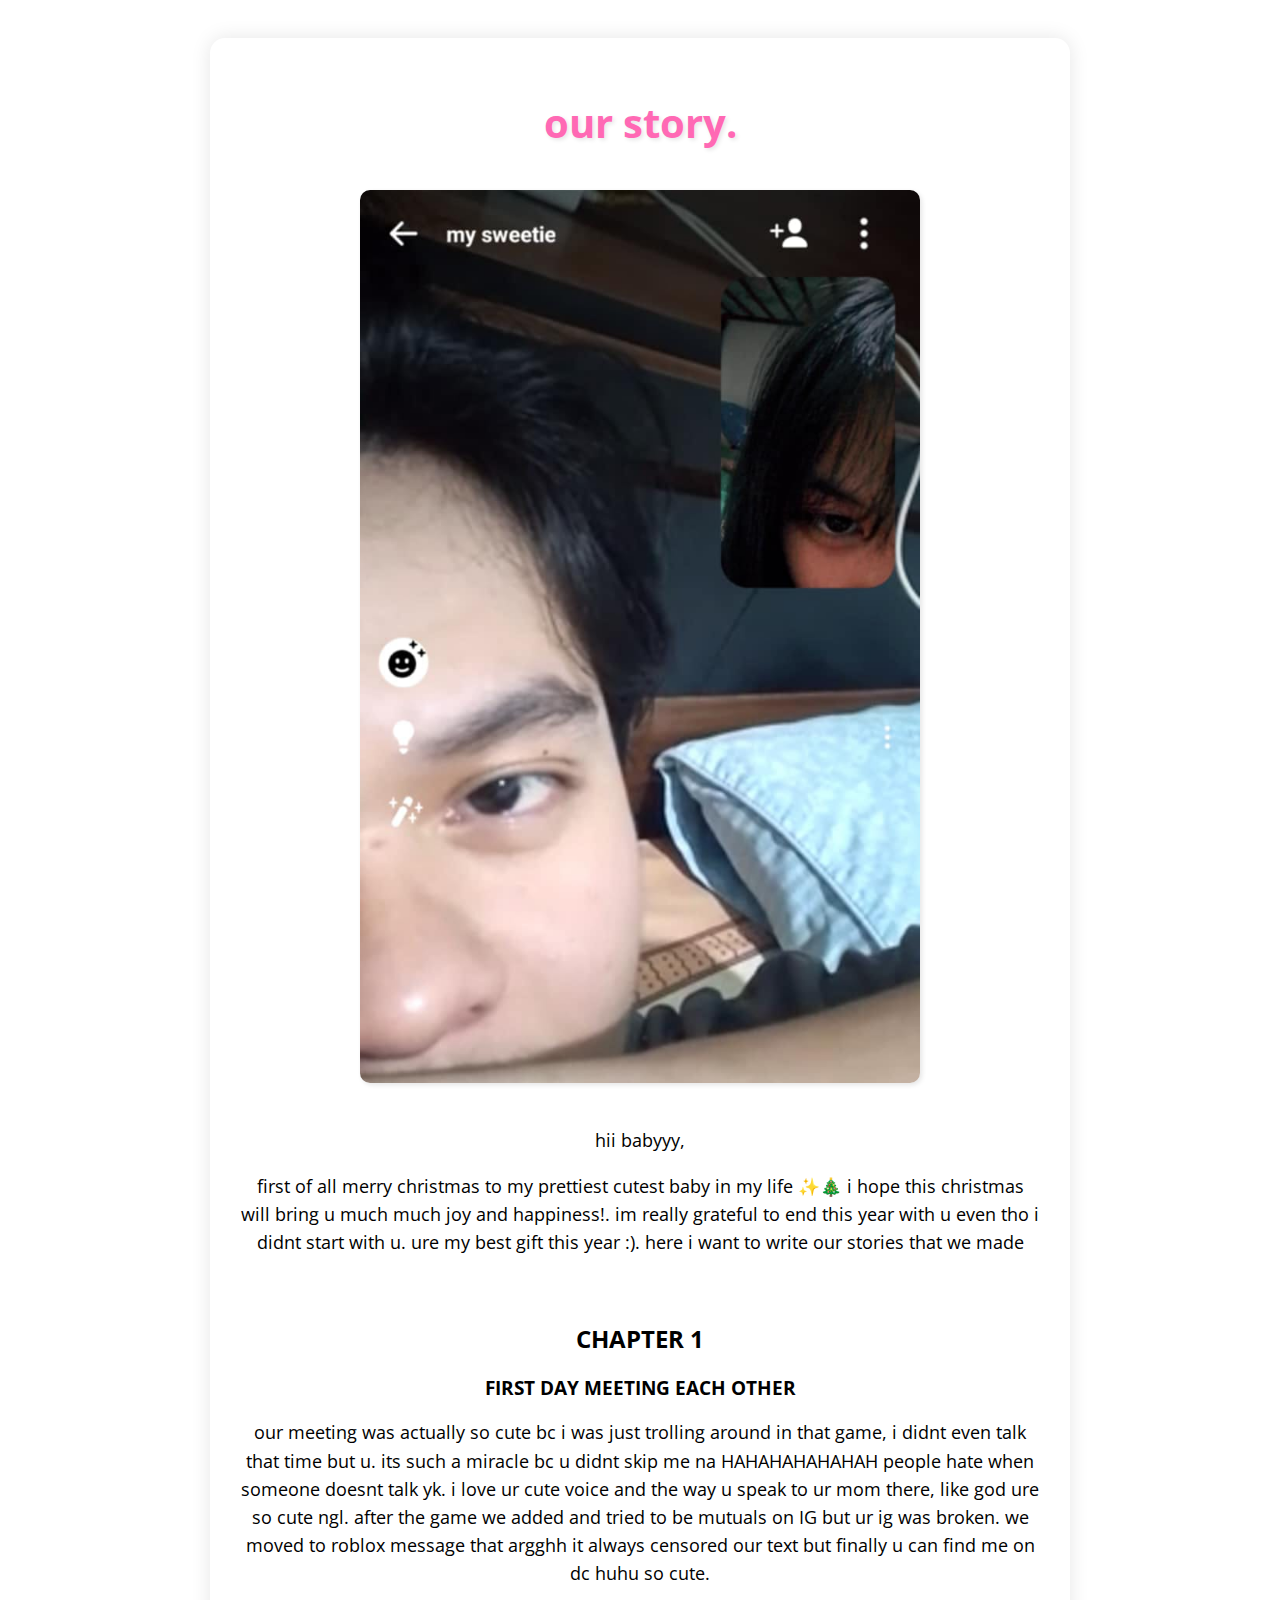
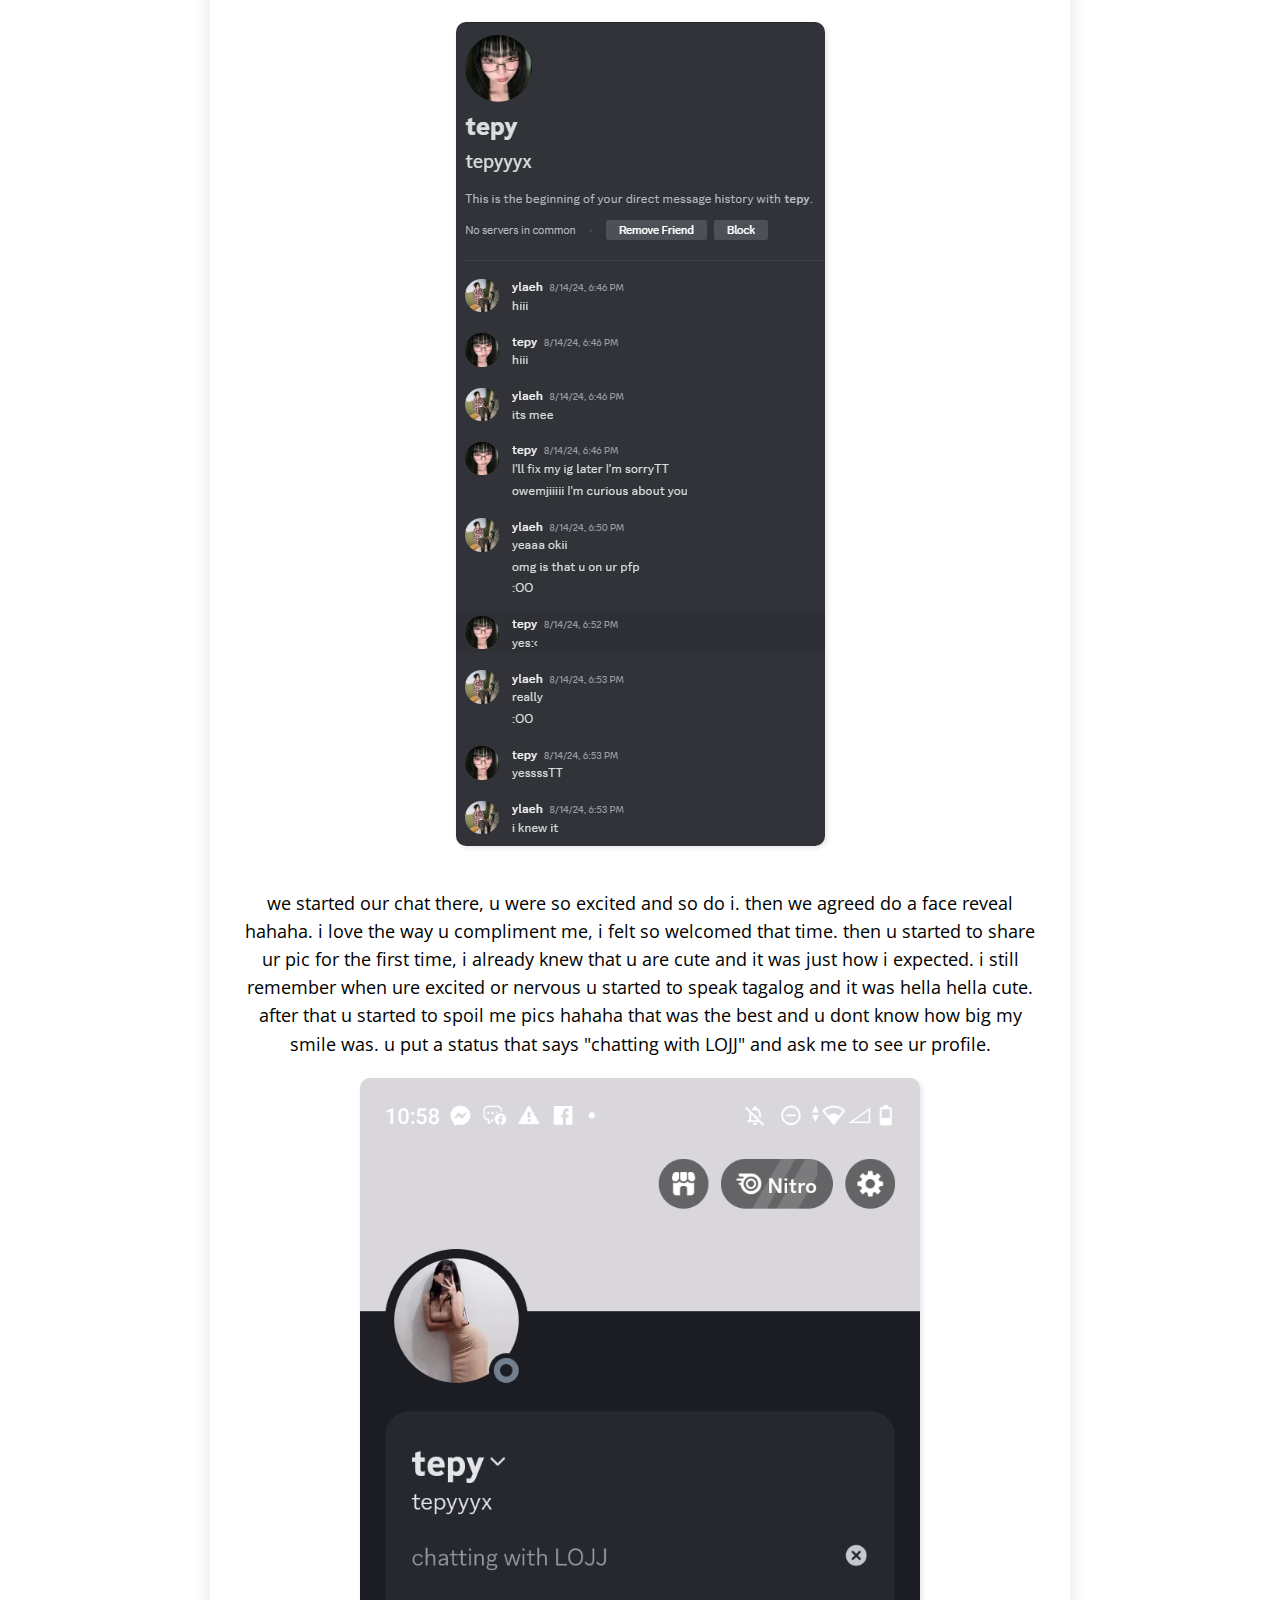
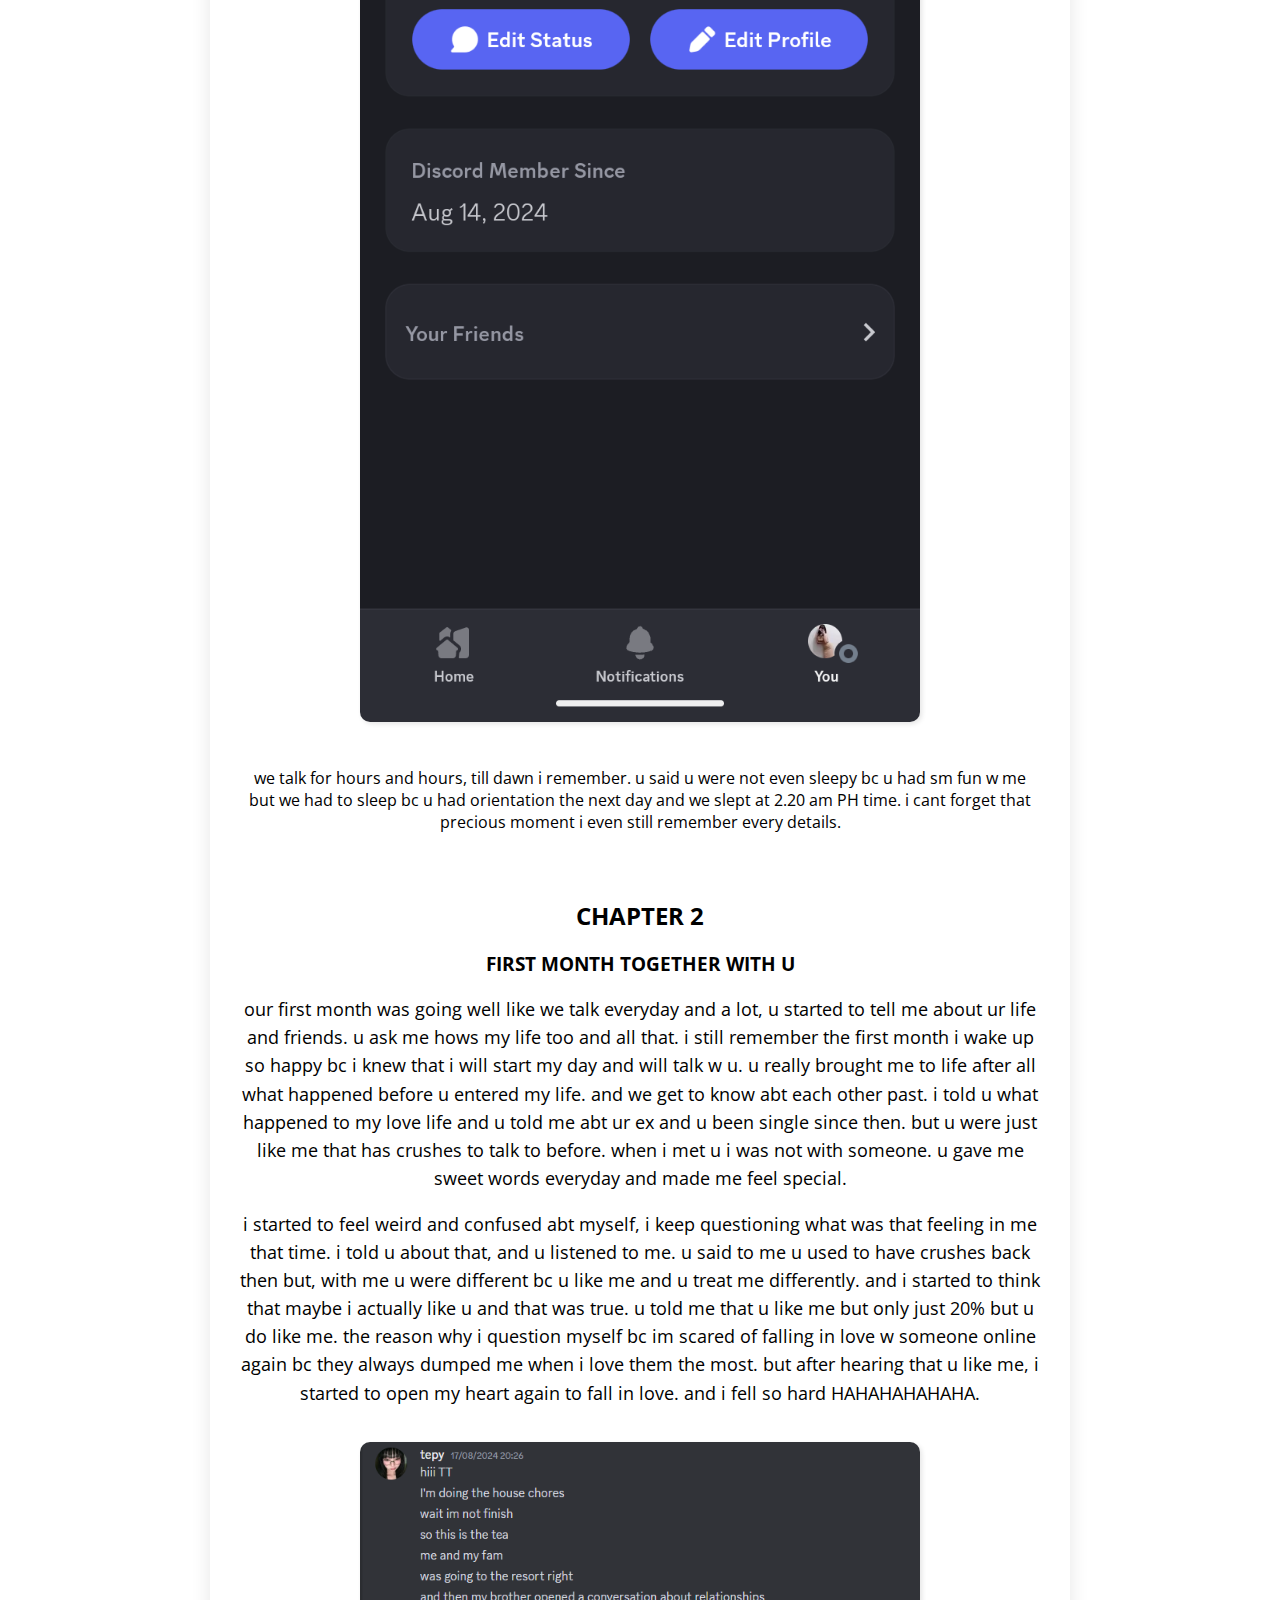
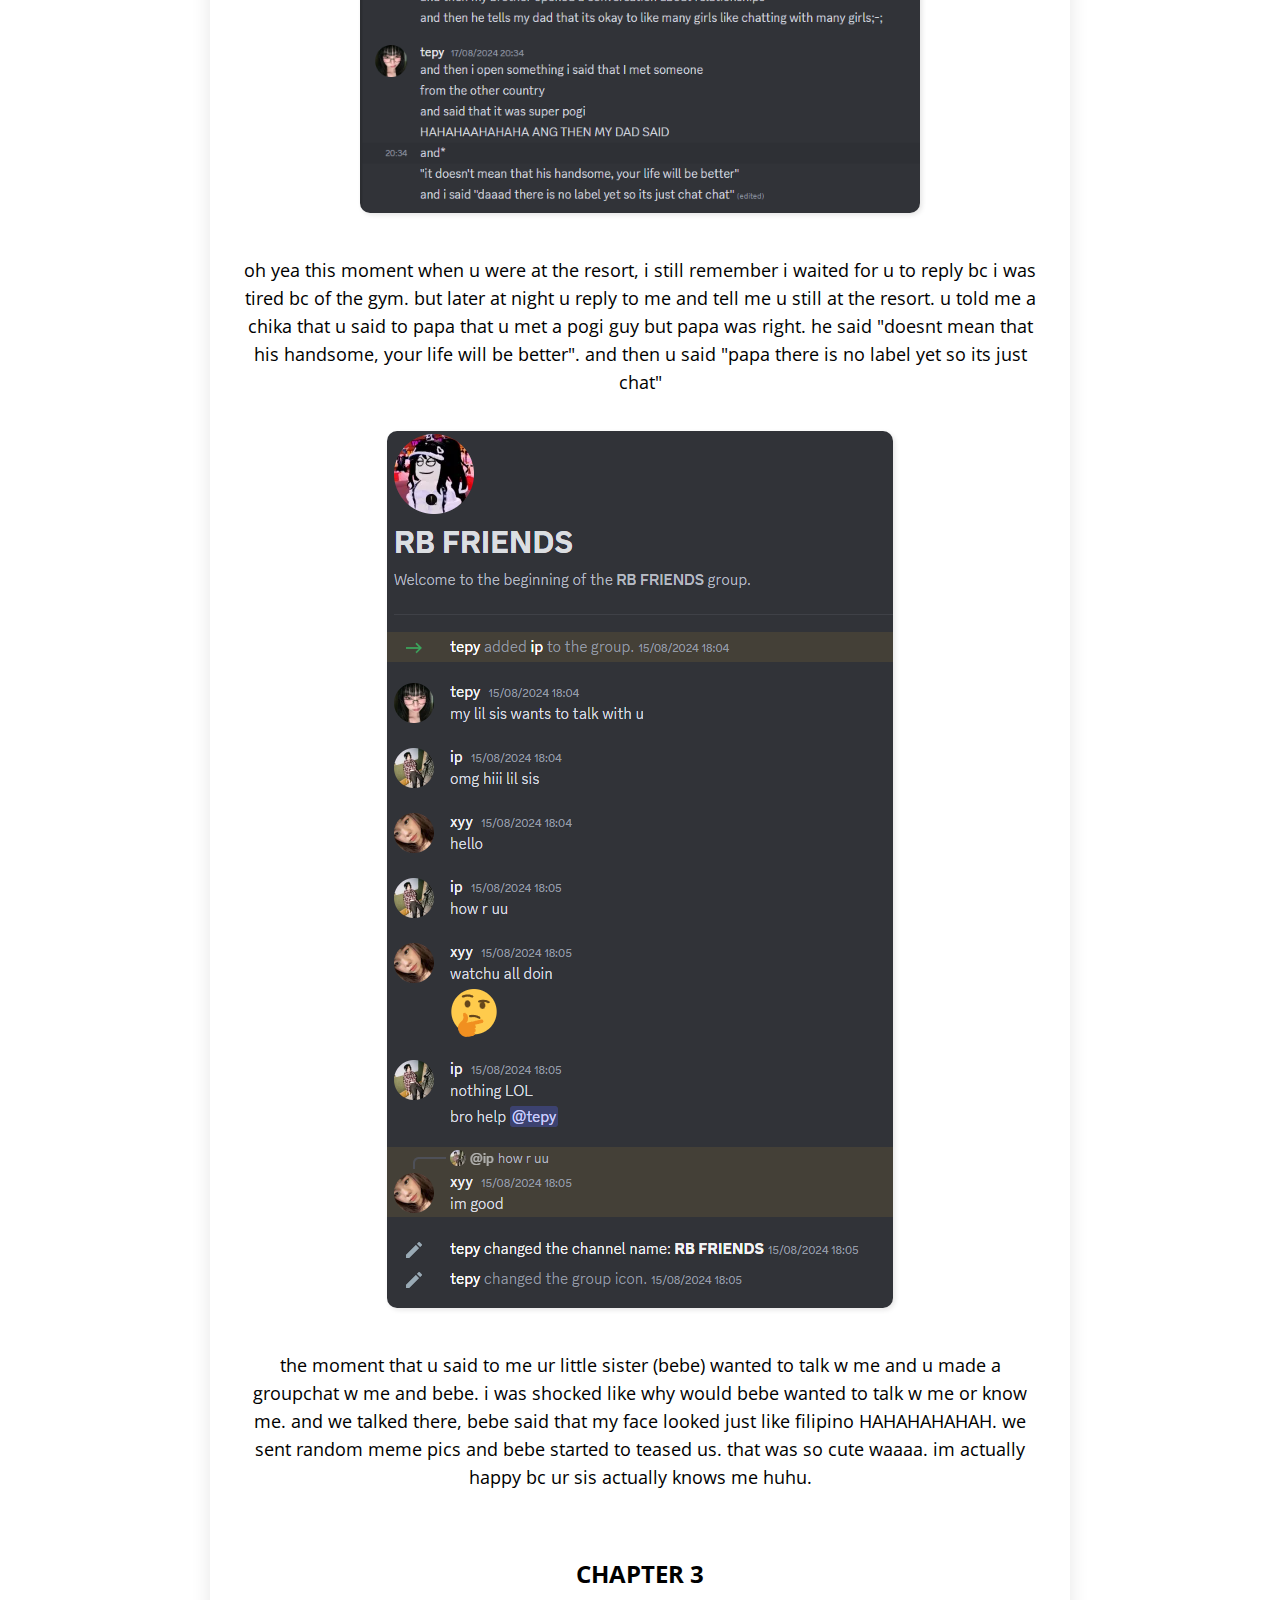
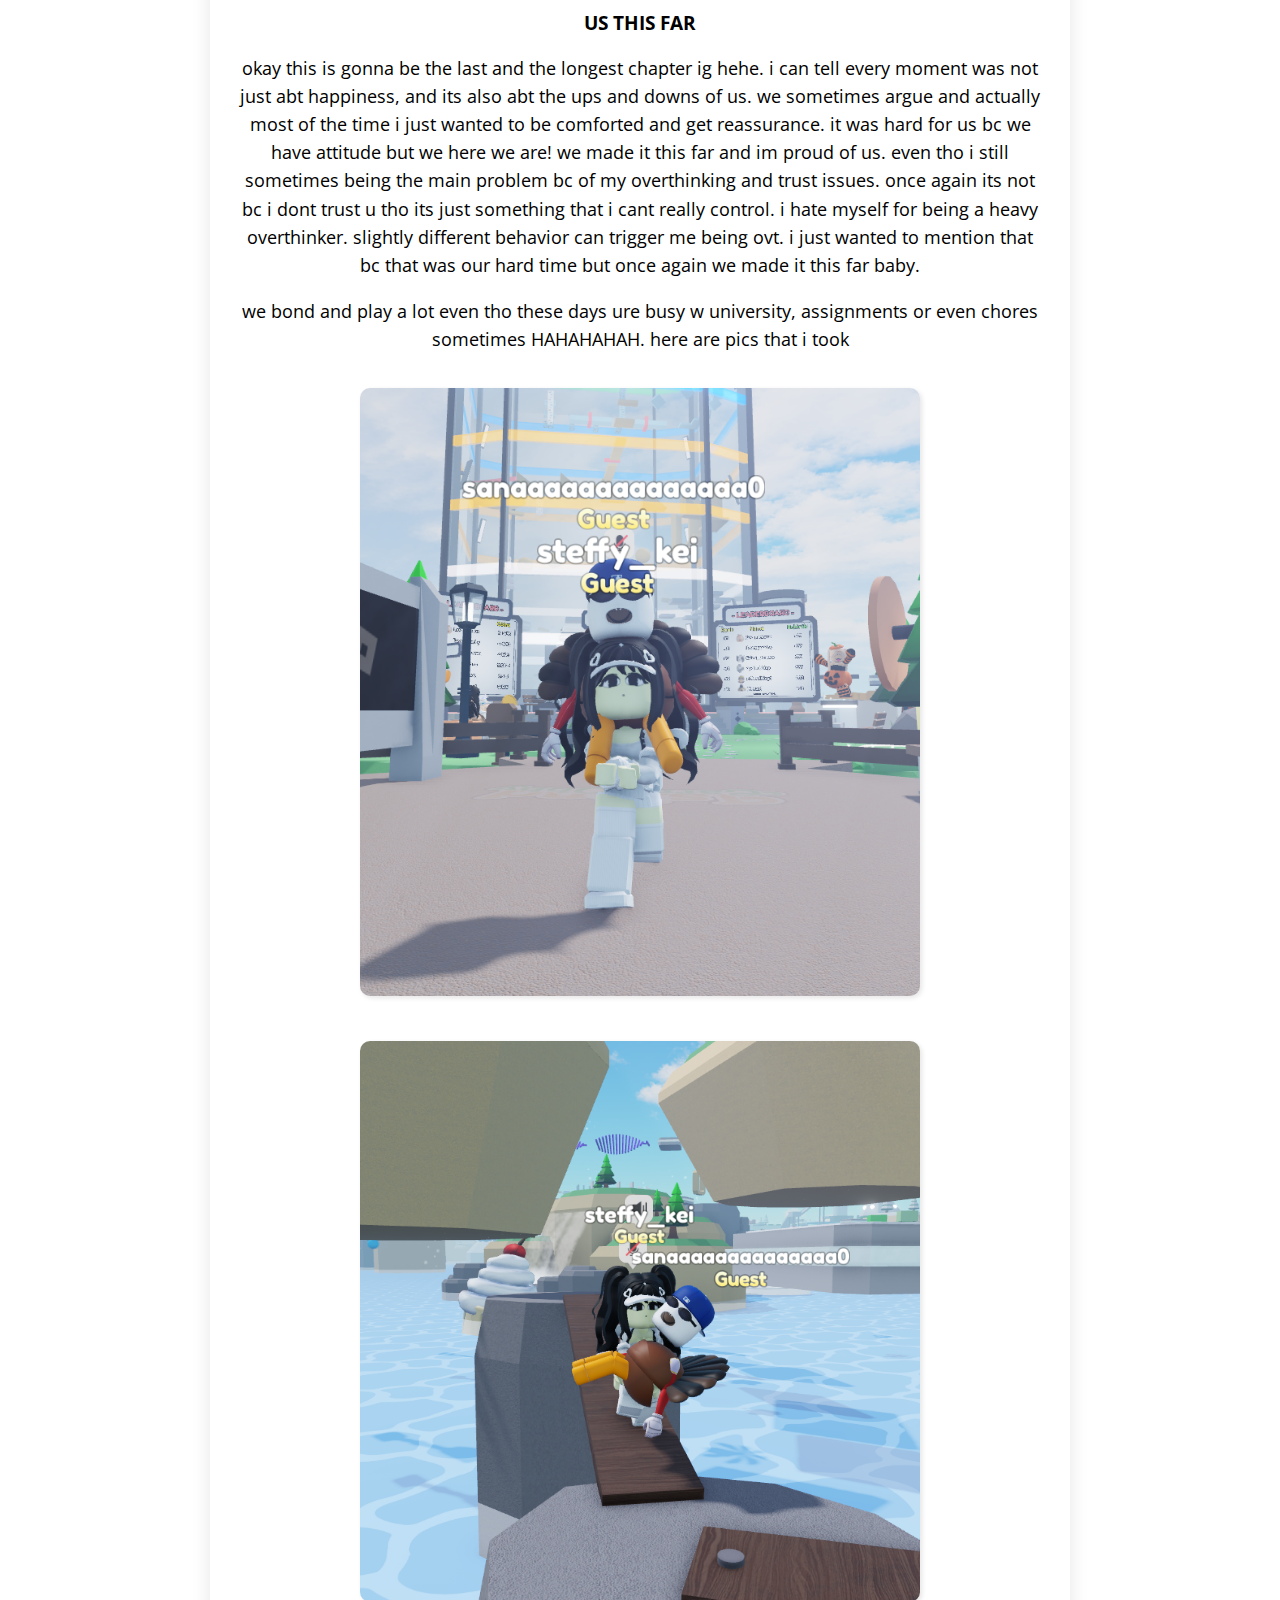
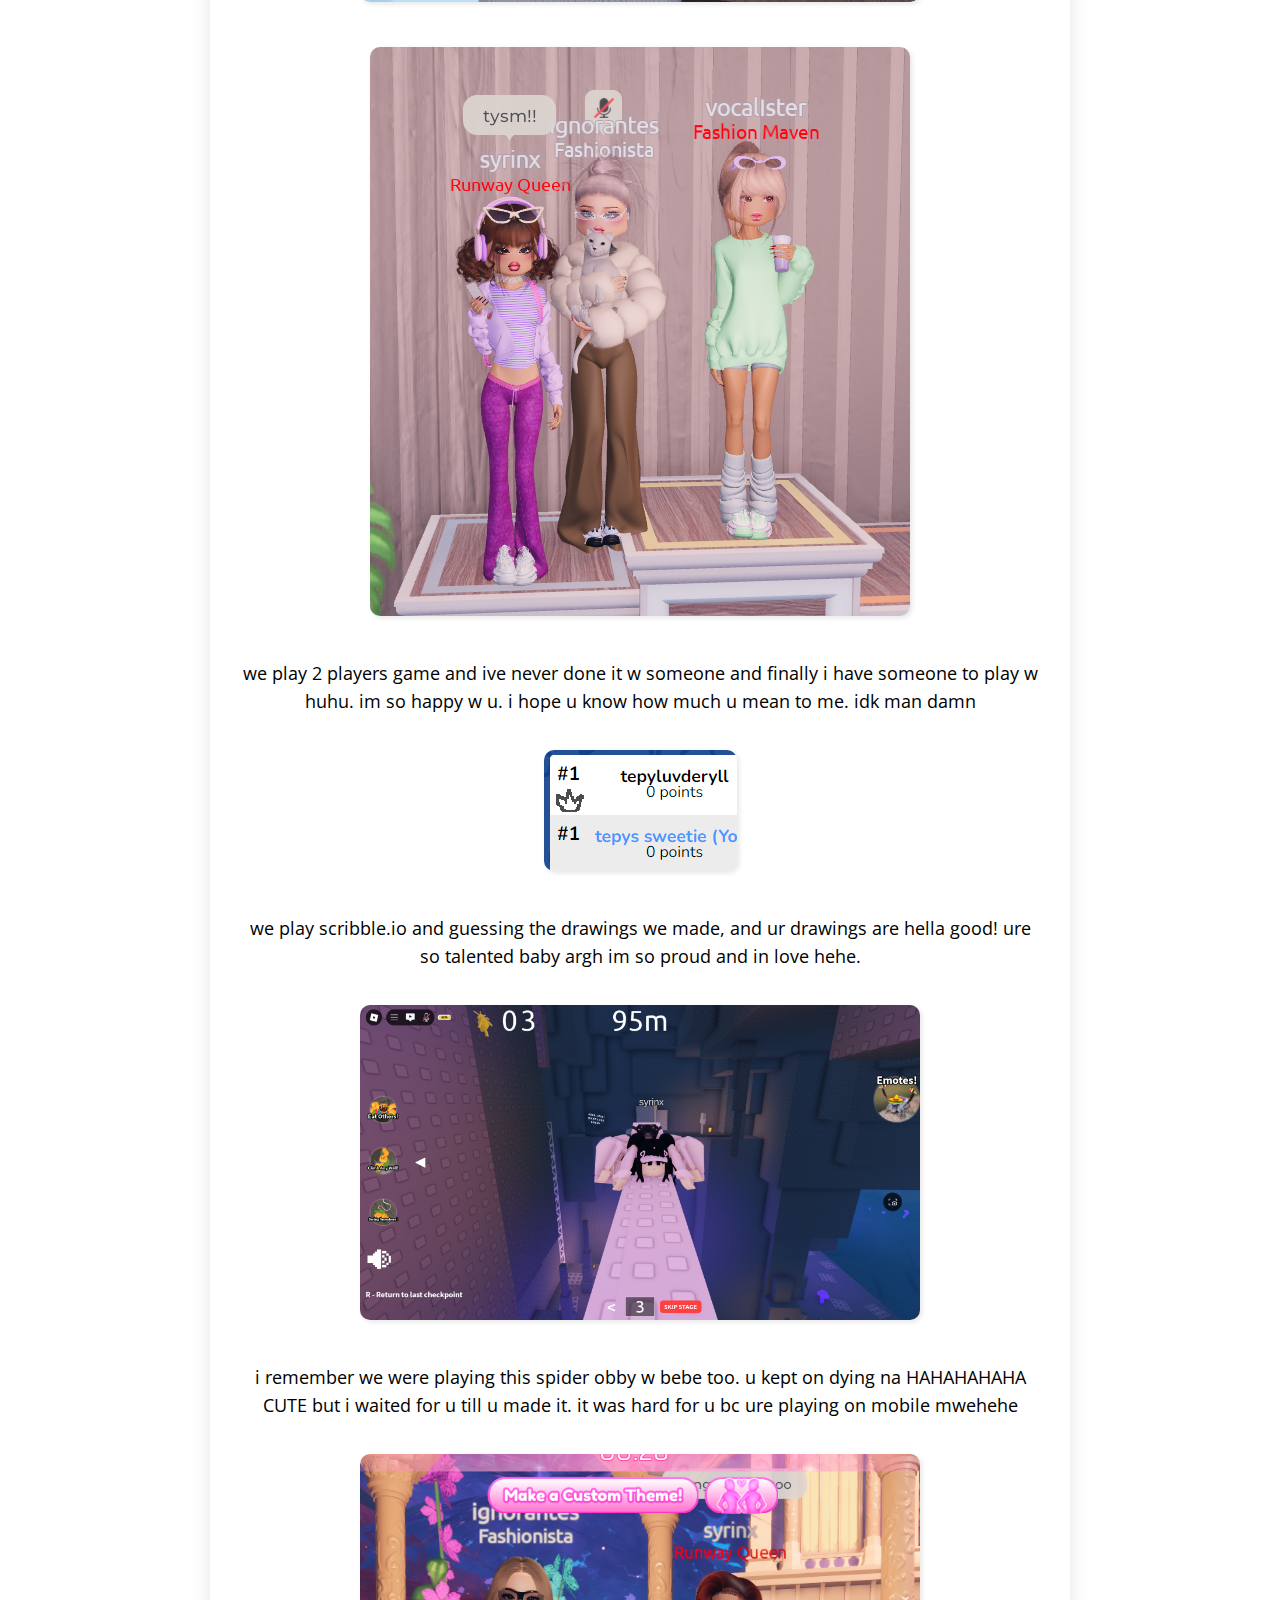
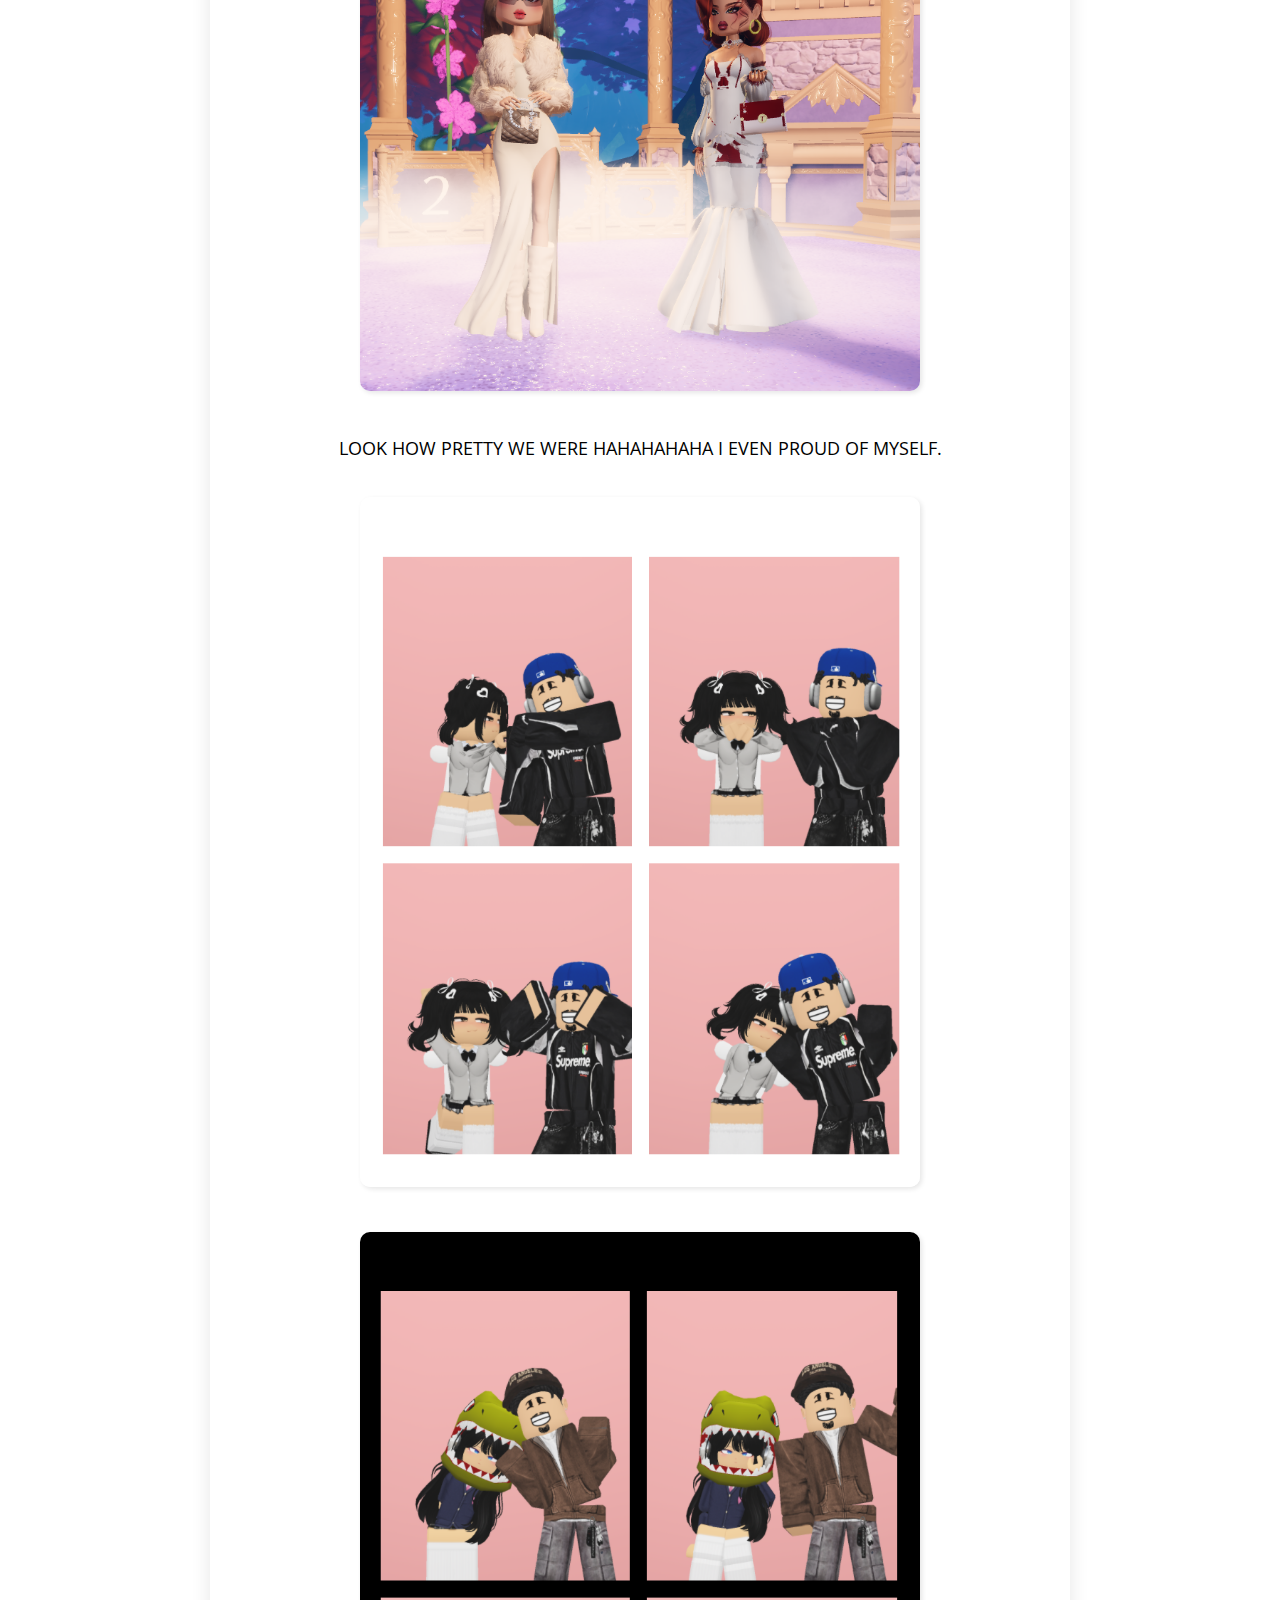
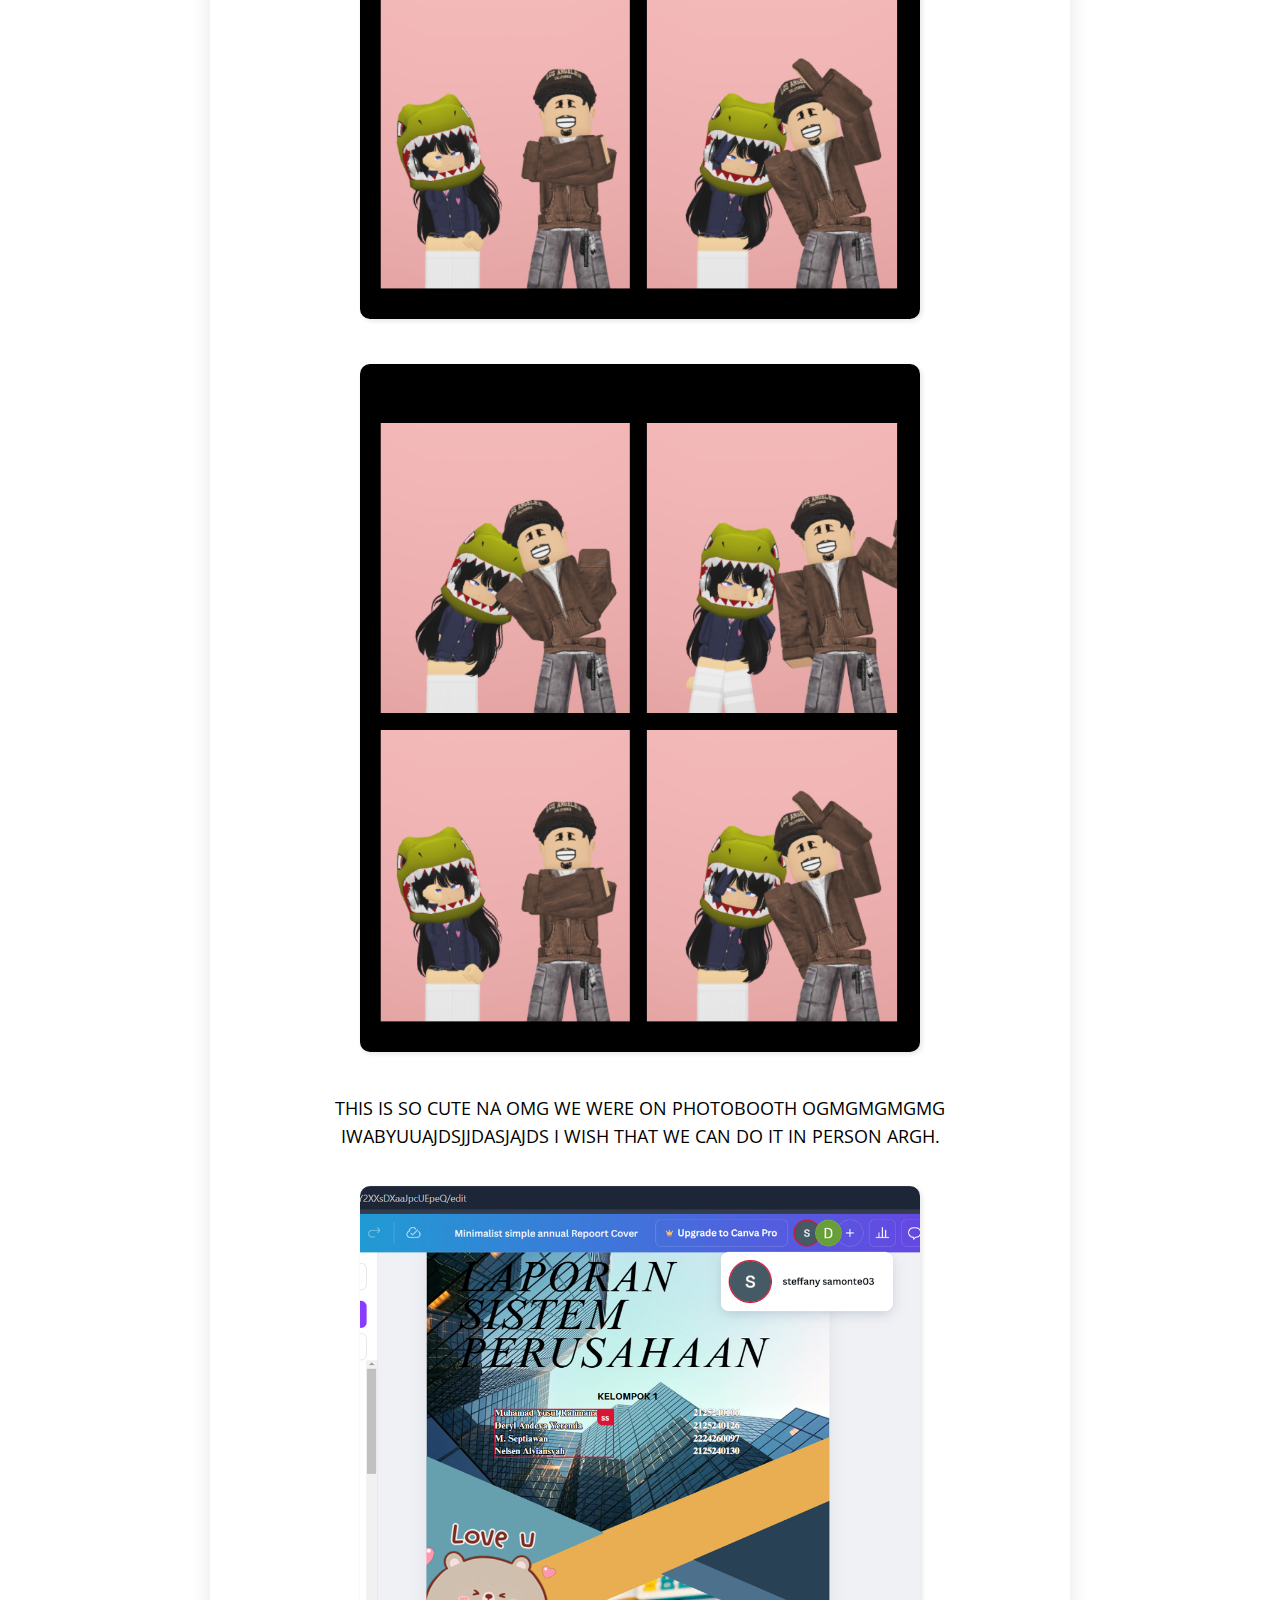
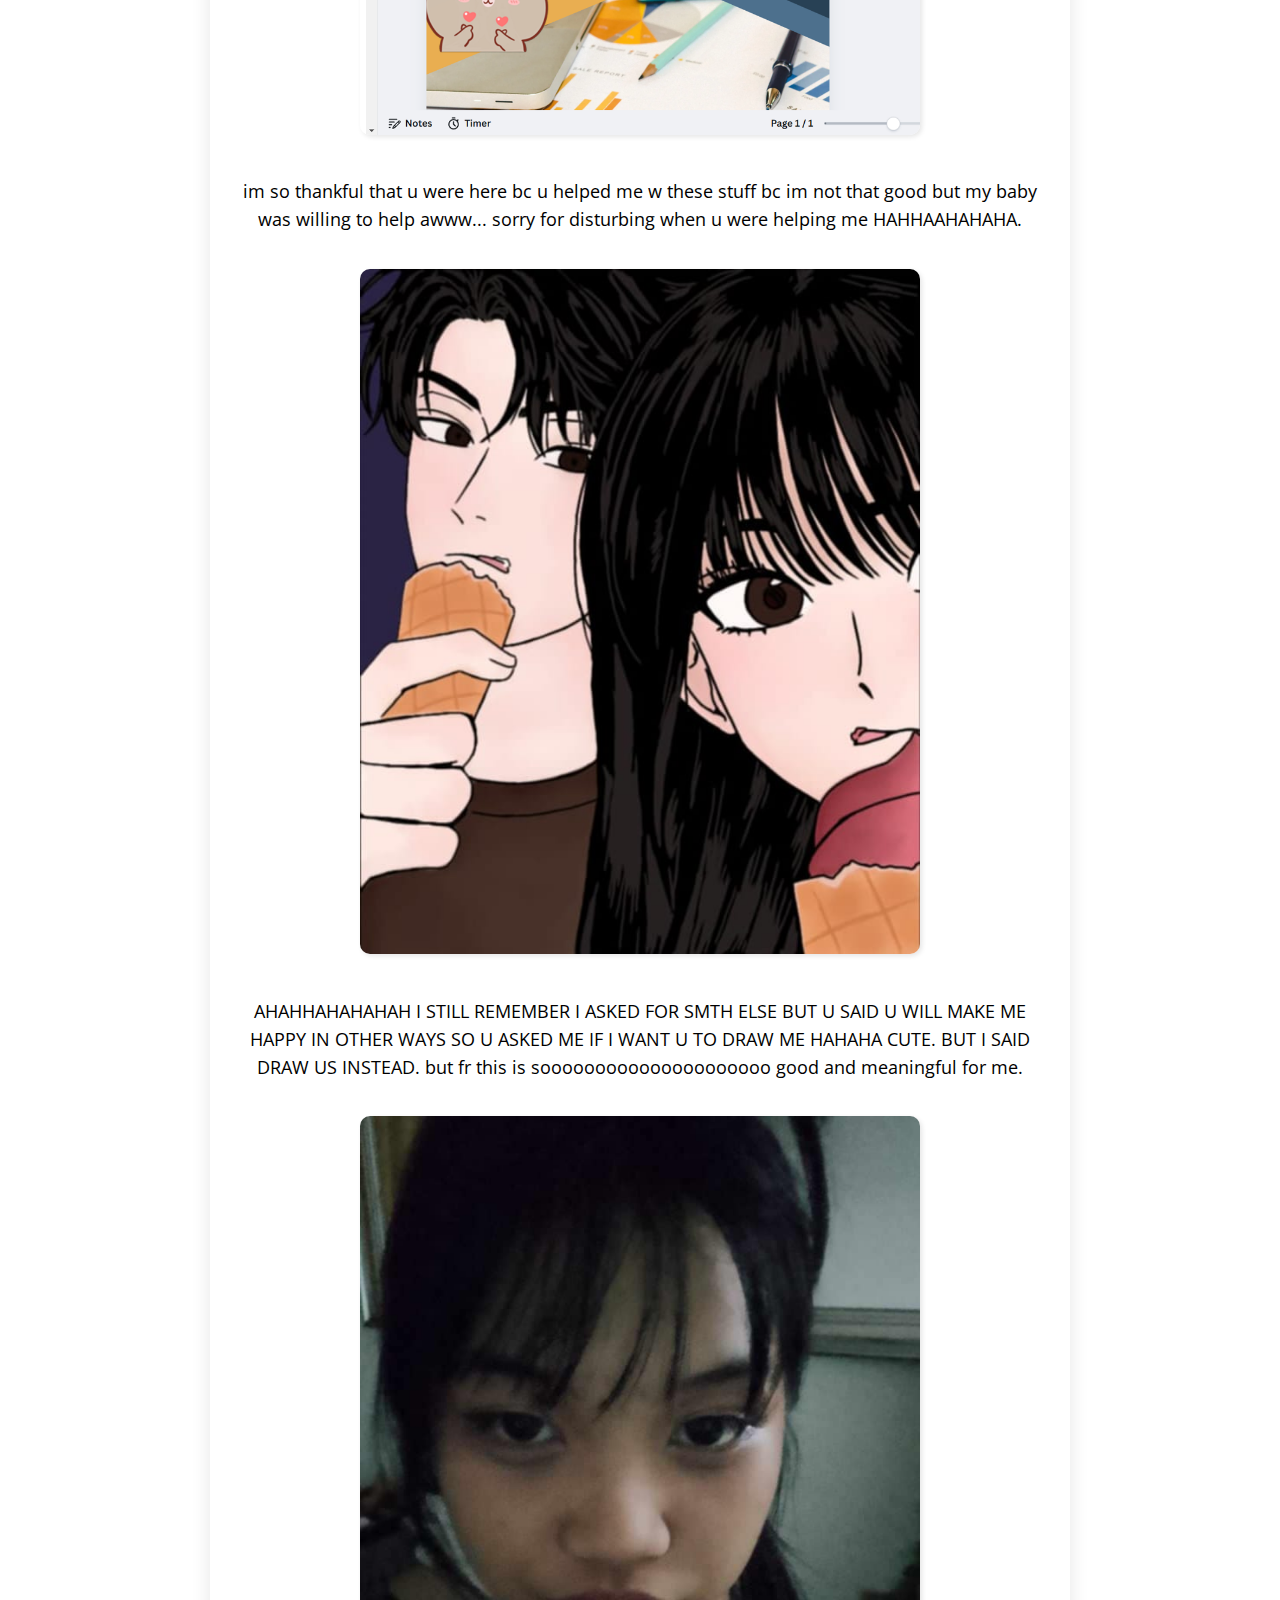
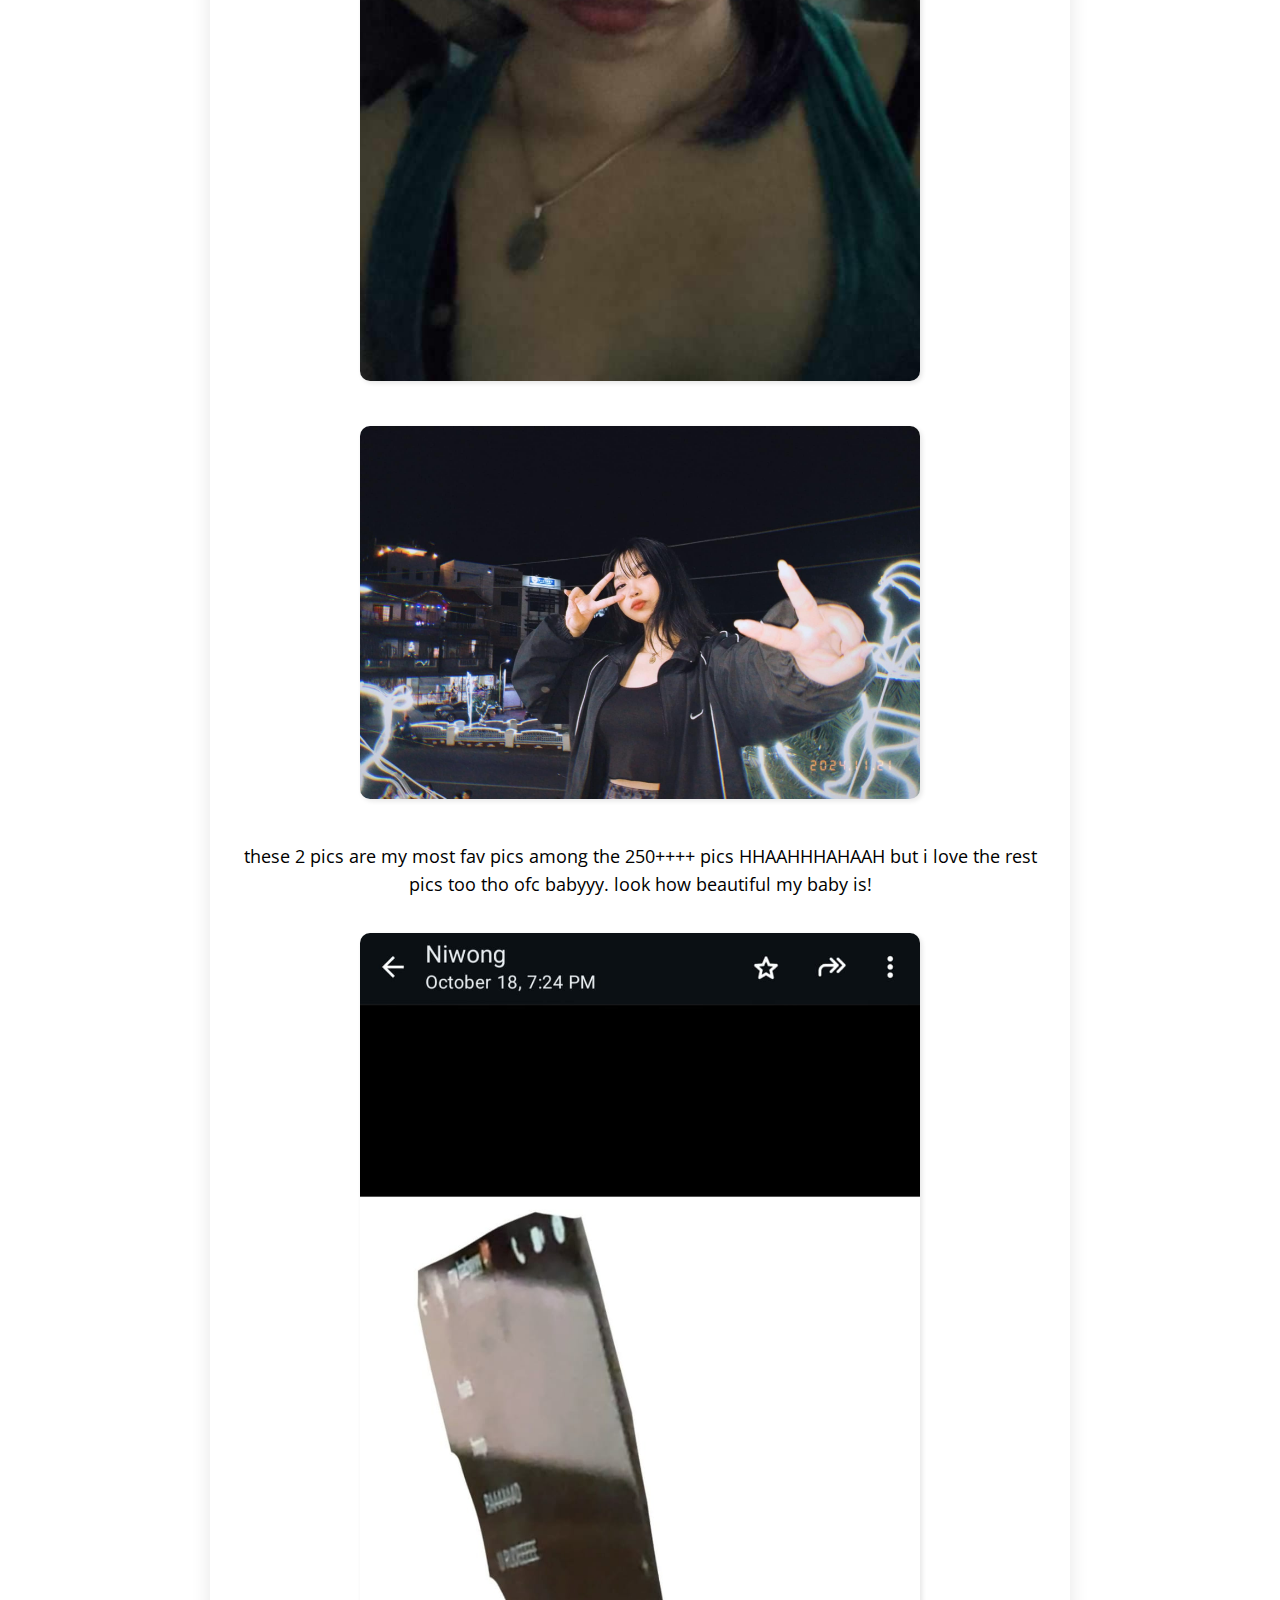
==== index.html @ 01e4cb37 "first commit" ====
<!DOCTYPE html>
<html lang="en">
<head>
    <meta charset="UTF-8">
    <meta name="viewport" content="width=device-width, initial-scale=1.0">
    <title>us.</title>
    <link href="https://fonts.googleapis.com/css2?family=Open+Sans:wght@400;700&display=swap" rel="stylesheet">
    <link rel="stylesheet" href="https://cdnjs.cloudflare.com/ajax/libs/animate.css/4.1.1/animate.min.css"/>
    <style>
        body {
            font-family: 'Open Sans', sans-serif;
            background-image: url("background-image.jpg");
            background-size: cover;
            text-align: center;
            padding: 30px 20px;
            background: linear-gradient(rgba(255, 255, 255, 0.8), rgba(255, 255, 255, 0.8)), url("background-image.jpg");
            overflow-x: hidden; /* Prevent horizontal scrollbar */
            overflow-y: auto;
        }

        .container {
            background: white;
            padding: 30px;
            border-radius: 15px;
            box-shadow: 0 0 20px rgba(0, 0, 0, 0.1);
            max-width: 100%;
            margin: 0 auto;
            position: relative;
            animation: fadeIn 1s ease-in-out;
        }

        h1 {
            color: #ff69b4;
            font-size: 2.5em;
            margin-bottom: 20px;
            text-shadow: 2px 2px 4px rgba(0, 0, 0, 0.1);
        }

        p {
            margin-bottom: 15px;
            line-height: 1.6;
            font-size: 1.1em;
        }

        .hidden {
            display: none;
        }

        button {
            background-color: #ff69b4;
            color: white;
            border: none;
            padding: 12px 25px;
            border-radius: 8px;
            cursor: pointer;
            margin: 10px;
            font-size: 1.1em;
            transition: all 0.3s ease;
            box-shadow: 2px 2px 5px rgba(0, 0, 0, 0.1);
        }

        button:hover {
            background-color: #ff1493;
            transform: scale(1.05);
            box-shadow: 3px 3px 7px rgba(0, 0, 0, 0.2);
        }

        button:active {
            transform: scale(0.95);
        }

        img {
            max-width: 100%;
            height: auto;
            margin: 20px 0;
            border-radius: 10px;
            box-shadow: 2px 2px 5px rgba(0, 0, 0, 0.1);
            transition: transform 0.3s ease, box-shadow 0.3s ease;
        }
        img:hover {
            transform: scale(1.02);
            box-shadow: 3px 3px 7px rgba(0, 0, 0, 0.2);
        }


        #no-button {
            transition: left 0.3s ease, top 0.3s ease;
            position: center;
        }

        .heart {
            position: absolute;
            width: 20px;
            height: 20px;
            transform: rotate(45deg);
            animation: float 8s linear infinite, colorChange 4s linear infinite alternate;
            opacity: 0;
        }

        .heart:before,
        .heart:after {
            content: '';
            position: absolute;
            width: 20px;
            height: 20px;
            border-radius: 50%;
        }

        .heart:before {
            left: -10px;
        }

        .heart:after {
            top: -10px;
        }

        @keyframes float {
            0% {
                transform: translate(0, 0) rotate(45deg) scale(0.5);
                opacity: 0;
            }
            25%{
                opacity: 1;
            }
            100% {
                transform: translate(var(--x), calc(-100vh - 50px)) rotate(45deg) scale(1);
                opacity: 0;
            }
        }
        @keyframes colorChange {
            0% { background-color: rgba(255, 105, 180, 0.7); }
            50% { background-color: rgba(255, 0, 102, 0.7); }
            100% { background-color: rgba(255, 192, 203, 0.7); }
        }

        @media (max-width: 768px) {
            body {
                padding: 20px;
            }
            h1 {
                font-size: 2em;
            }
            p {
                font-size: 1em;
            }
            button {
                font-size: 1em;
                padding: 10px 20px;
            }
        }
        @media (min-width: 769px){
            .container{
                max-width: 800px;
            }
        }
        img {
  max-width: 70%; /* Adjust this value to control the size */
  height: auto;
  /* ...other styles... */
}
        
    </style>
</head>
<body>
    <body>
        <div class="container">
          <h1>our story.</h1>
          <img src="our pic.jpeg">
          <p>hii babyyy,</p>
          <p>first of all merry christmas to my prettiest cutest baby in my life ✨🎄
            i hope this christmas will bring u much much joy and happiness!. im really grateful to end this year with u even tho i didnt start with u. ure my best gift this year :). here i want to write our stories that we made</p>
          <p>&nbsp;</p>
          <h2>CHAPTER 1</h2>
          <h3>FIRST DAY MEETING EACH OTHER</h3>
          <p>our meeting was actually so cute bc i was just trolling around in that game, i didnt even talk that time but u. its such a miracle bc u didnt skip me na HAHAHAHAHAHAH people hate when someone doesnt talk yk. i love ur cute voice and the way u speak to ur mom there, like god ure so cute ngl. after the game we added and tried to be mutuals on IG but ur ig was broken. we moved to roblox message that argghh it always censored our text but finally u can find me on dc huhu so cute.</p>
          <img src="chap 1 first chat ss.png">  
          <p>we started our chat there, u were so excited and so do i. then we agreed do a face reveal hahaha. i love the way u compliment me, i felt so welcomed that time. then u started to share ur pic for the first time, i already knew that u are cute and it was just how i expected. i still remember when ure excited or nervous u started to speak tagalog and it was hella hella cute. after that u started to spoil me pics hahaha that was the best and u dont know how big my smile was. u put a status that says "chatting with LOJJ" and ask me to see ur profile. 
          <img src="chattingwlojj.png">  
          <p></p>we talk for hours and hours, till dawn i remember. u said u were not even sleepy bc u had sm fun w me but we had to sleep bc u had orientation the next day and we slept at 2.20 am PH time. i cant forget that precious moment i even still remember every details.</p>
          <p>&nbsp;</p>
          <h2>CHAPTER 2</h2>
          <h3>FIRST MONTH TOGETHER WITH U</h3>
          <p>our first month was going well like we talk everyday and a lot, u started to tell me about ur life and friends. u ask me hows my life too and all that. i still remember the first month i wake up so happy bc i knew that i will start my day and will talk w u. u really brought me to life after all what happened before u entered my life. and we get to know abt each other past. i told u what happened to my love life and u told me abt ur ex and u been single since then. but u were just like me that has crushes to talk to before. when i met u i was not with someone. u gave me sweet words everyday and made me feel special.</p>
          <p>i started to feel weird and confused abt myself, i keep questioning what was that feeling in me that time. i told u about that, and u listened to me. u said to me u used to have crushes back then but, with me u were different bc u like me and u treat me differently. and i started to think that maybe i actually like u and that was true. u told me that u like me but only just 20% but u do like me. the reason why i question myself bc im scared of falling in love w someone online again bc they always dumped me when i love them the most. but after hearing that u like me, i started to open my heart again to fall in love. and i fell so hard HAHAHAHAHAHA.</p>
          <img src="chap 2 resort.png">  
          <p>oh yea this moment when u were at the resort, i still remember i waited for u to reply bc i was tired bc of the gym. but later at night u reply to me and tell me u still at the resort. u told me a chika that u said to papa that u met a pogi guy but papa was right. he said "doesnt mean that his handsome, your life will be better".
            and then u said "papa there is no label yet so its just chat" </p>
            <img src="chap 2 bebe.png">  
          <p>the moment that u said to me ur little sister (bebe) wanted to talk w me  and u made a groupchat w me and bebe. i was shocked like why would bebe wanted to talk w me or know me. and we talked there, bebe said that my face looked just like filipino HAHAHAHAHAH. we sent random meme pics and bebe started to teased us. that was so cute waaaa. im actually happy bc ur sis actually knows me huhu. </p>
          <p>&nbsp;</p>
          <h2>CHAPTER 3</h2>
          <h3>US THIS FAR</h3>
          <p>okay this is gonna be the last and the longest chapter ig hehe. i can tell every moment was not just abt happiness, and its also abt the ups and downs of us. we sometimes argue and actually most of the time i just wanted to be comforted and get reassurance. it was hard for us bc we have attitude but we here we are! we made it this far and im proud of us. even tho i still sometimes being the main problem bc of my overthinking and trust issues. once again its not bc i dont trust u tho its just something that i cant really control. i hate myself for being a heavy overthinker. slightly different behavior can trigger me being ovt. i just wanted to mention that bc that was our hard time but once again we made it this far baby.</p>
          <p>we bond and play a lot even tho these days ure busy w university, assignments or even chores sometimes HAHAHAHAH. here are pics that i took</p>
          <img src="chap 3 game 1.png">
          <img src="chap 3 game 2.png">  
          <img src="chap 3 game 3.png">
          <p>we play 2 players game and ive never done it w someone and finally i have someone to play w huhu. im so happy w u. i hope u know how much u mean to me. idk man damn</p>
          <img src="chap 3 game 4.png">
          <p>we play scribble.io and guessing the drawings we made, and ur drawings are hella good! ure so talented baby argh im so proud and in love hehe.</p>
          <img src="chap 3 game 5.png">
          <p>i remember we were playing this spider obby w bebe too. u kept on dying na HAHAHAHAHA CUTE but i waited for u till u made it. it was hard for u bc ure playing on mobile mwehehe</p> 
          <img src="chap 3 game 6.png">
          <p>LOOK HOW PRETTY WE WERE HAHAHAHAHA I EVEN PROUD OF MYSELF.</p>
          <img src="chap 3 game 7.png">
          <img src="chap 3 game 8.png">
          <img src="chap 3 game 8.png">
          <p>THIS IS SO CUTE NA OMG WE WERE ON PHOTOBOOTH OGMGMGMGMG IWABYUUAJDSJJDASJAJDS I WISH THAT WE CAN DO IT IN PERSON ARGH.</p>
          <img src="chap 3 helping.png">
          <p>im so thankful that u were here bc u helped me w these stuff bc im not that good but my baby was willing to help awww... sorry for disturbing when u were helping me HAHHAAHAHAHA.</p>
          <img src="chap 3 drawing of us.jpeg">
          <p>AHAHHAHAHAHAH I STILL REMEMBER I ASKED FOR SMTH ELSE BUT U SAID U WILL MAKE ME HAPPY IN OTHER WAYS SO U ASKED ME IF I WANT U TO DRAW ME HAHAHA CUTE. BUT I SAID DRAW US INSTEAD. but fr this is sooooooooooooooooooooo good and meaningful for me.</p>
          <img src="chap 3 tep 1.jpeg">
          <img src="chap 3 tep 2.jpeg">
          <p>these 2 pics are my most fav pics among the 250++++ pics HHAAHHHAHAAH but i love the rest pics too tho ofc babyyy. look how beautiful my baby is!</p>
          <img src="chap 3 caught.jpeg">
          <p>in this moment that i got caught texting w u by my friend na argh idk how he took pic i was even hiding when texting u huhu</p>
          <img src="chap 3 me tepy.jpeg">
          <p>this is why i always want to call w u, i can be myself w u and u literally my day maker. iwabyuuuu</p>
          <p>i think this is too long and idk if u would read all this stuff waaaaa</p>
          <p>u probably remember that time on the call i mentioned that i wanted to ask something on christmas but i refused to let u know bc i had to think abt it naa. now i want to tell u this bc its a beautiful day :). </p>
          <p>Steffany, i love u so much. and i dont want anybody else for me, i really want u my baby. im willing to wait for the time till we see each other in person rather than be with someone else. i imagine my future with u and im really sure about u. im never been this sure with someone before i could tell. i understand that u dont want to be in a relationship yet and u told me when the first time we met, and also bc u cant give and balance time with me. and i dont mind it as long as im w u and u are not gonna leave me. u can still make time for me after ur busy time tho i really appreciate it. u said to me that ure afraid of making me feel sad bc of ur absence and everything. </p>
          <p>but for me personally, the main reason is without an official label, i still could lose u and its possible to lose u. but i dont want to lose u at all </p>
          <p>But there's one thing I want to ask you...</p>
          <button id="reveal-button">Click to Reveal</button>
          <div id="question" class="hidden">
            <h2>Will you be my girlfriend? 🥺</h2>
            <button id="yes-button">Yes</button>
            <button id="no-button">No</button>
          </div>
          <div id="response" class="hidden">
            <p id="response-text"></p>
          </div>
        </div>
    <script>
        const revealButton = document.getElementById('reveal-button');
        const questionDiv = document.getElementById('question');
        const yesButton = document.getElementById('yes-button');
        const noButton = document.getElementById('no-button');
        const responseDiv = document.getElementById('response');
        const responseText = document.getElementById('response-text');
        const container = document.querySelector('.container');

        revealButton.addEventListener('click', () => {
            questionDiv.classList.remove('hidden');
            revealButton.style.display = 'none';
        });

        yesButton.addEventListener('click', () => {
            responseText.textContent = "I'm so glad you said yes! ❤️ I can't wait to go on more adventures with you, like that trip to [place you want to visit] we talked about!";
            responseDiv.classList.remove('hidden');
            questionDiv.style.display = 'none';
        });

        noButton.addEventListener('click', () => {
            responseText.textContent = "Oh, that's okay. I still cherish every moment we've shared.";
            responseDiv.classList.remove('hidden');
            questionDiv.style.display = 'none';

            const buttonRect = noButton.getBoundingClientRect();
            const maxX = window.innerWidth - buttonRect.width;
            const maxY = window.innerHeight - buttonRect.height;

            noButton.style.position = 'absolute';
            noButton.style.left = Math.random() * maxX + 'px';
            noButton.style.top = Math.random() * maxY + 'px';
        });
    </script>
</body>
</html>
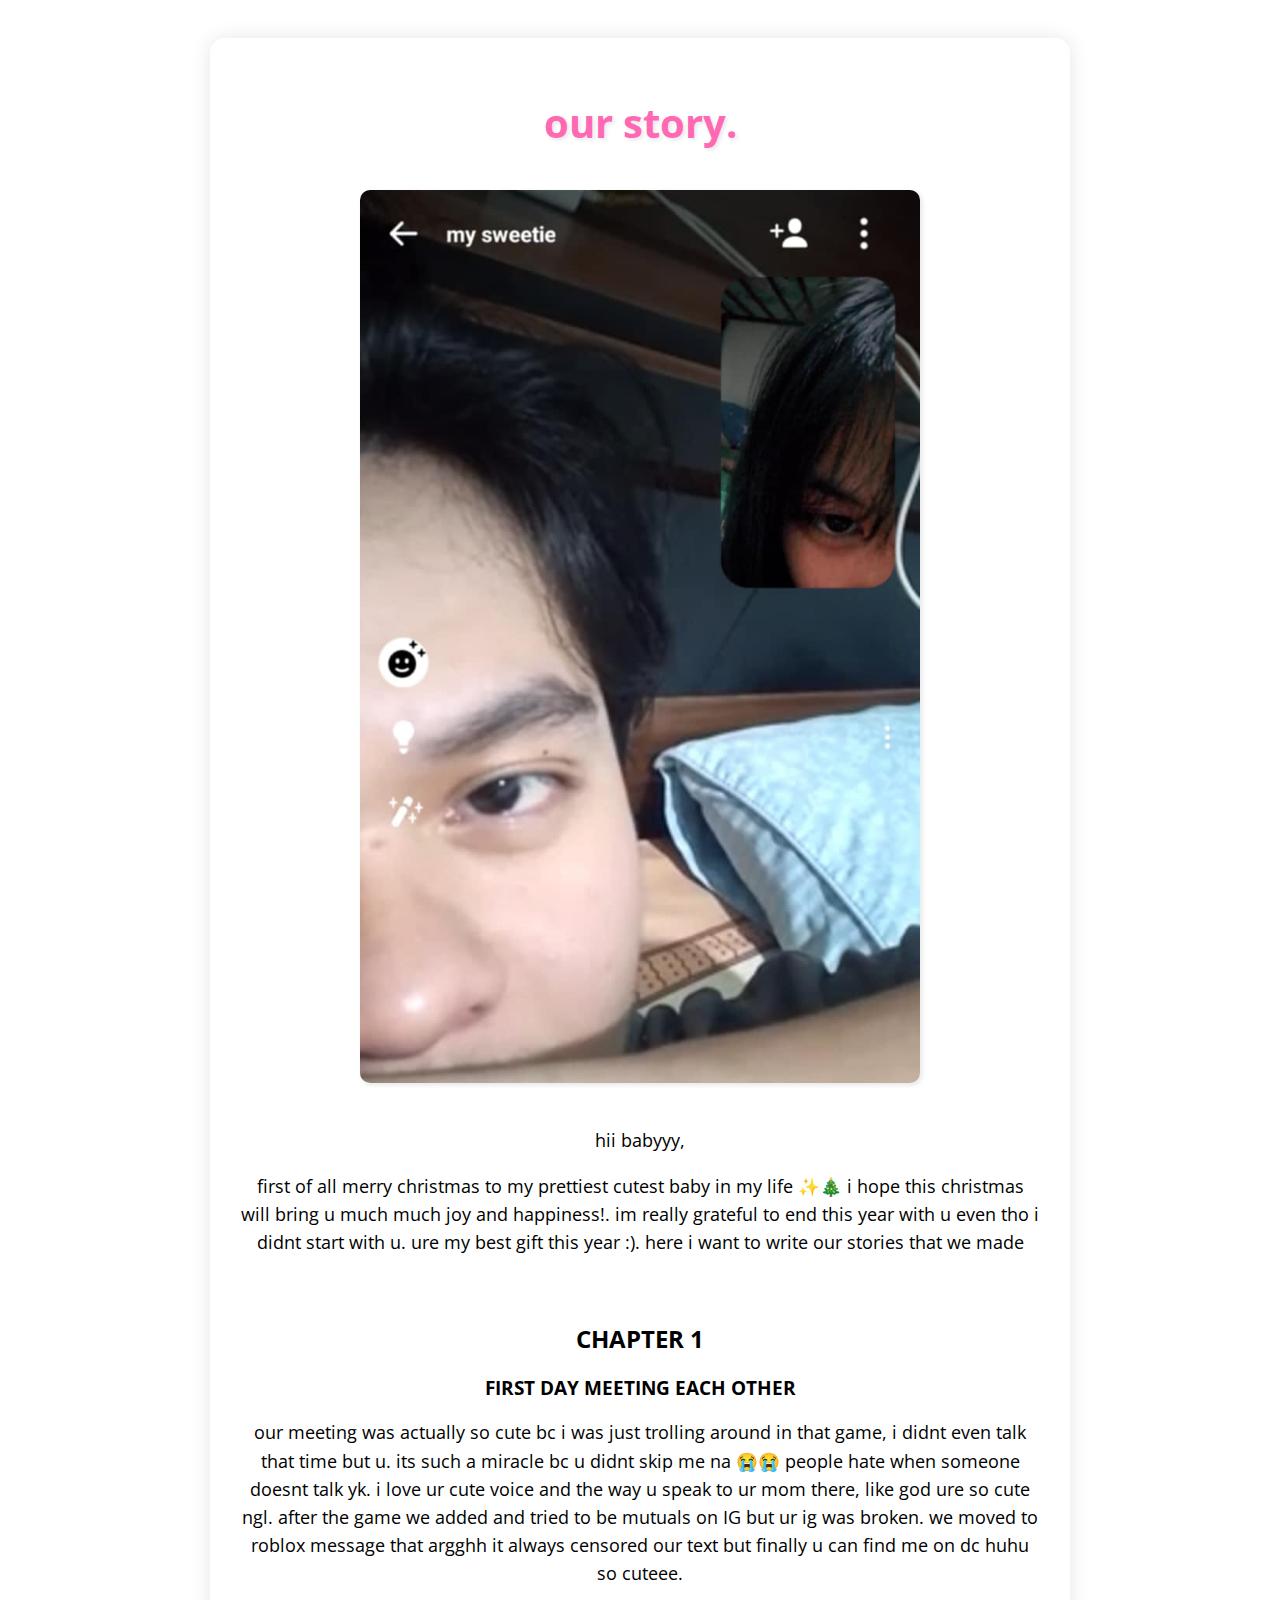
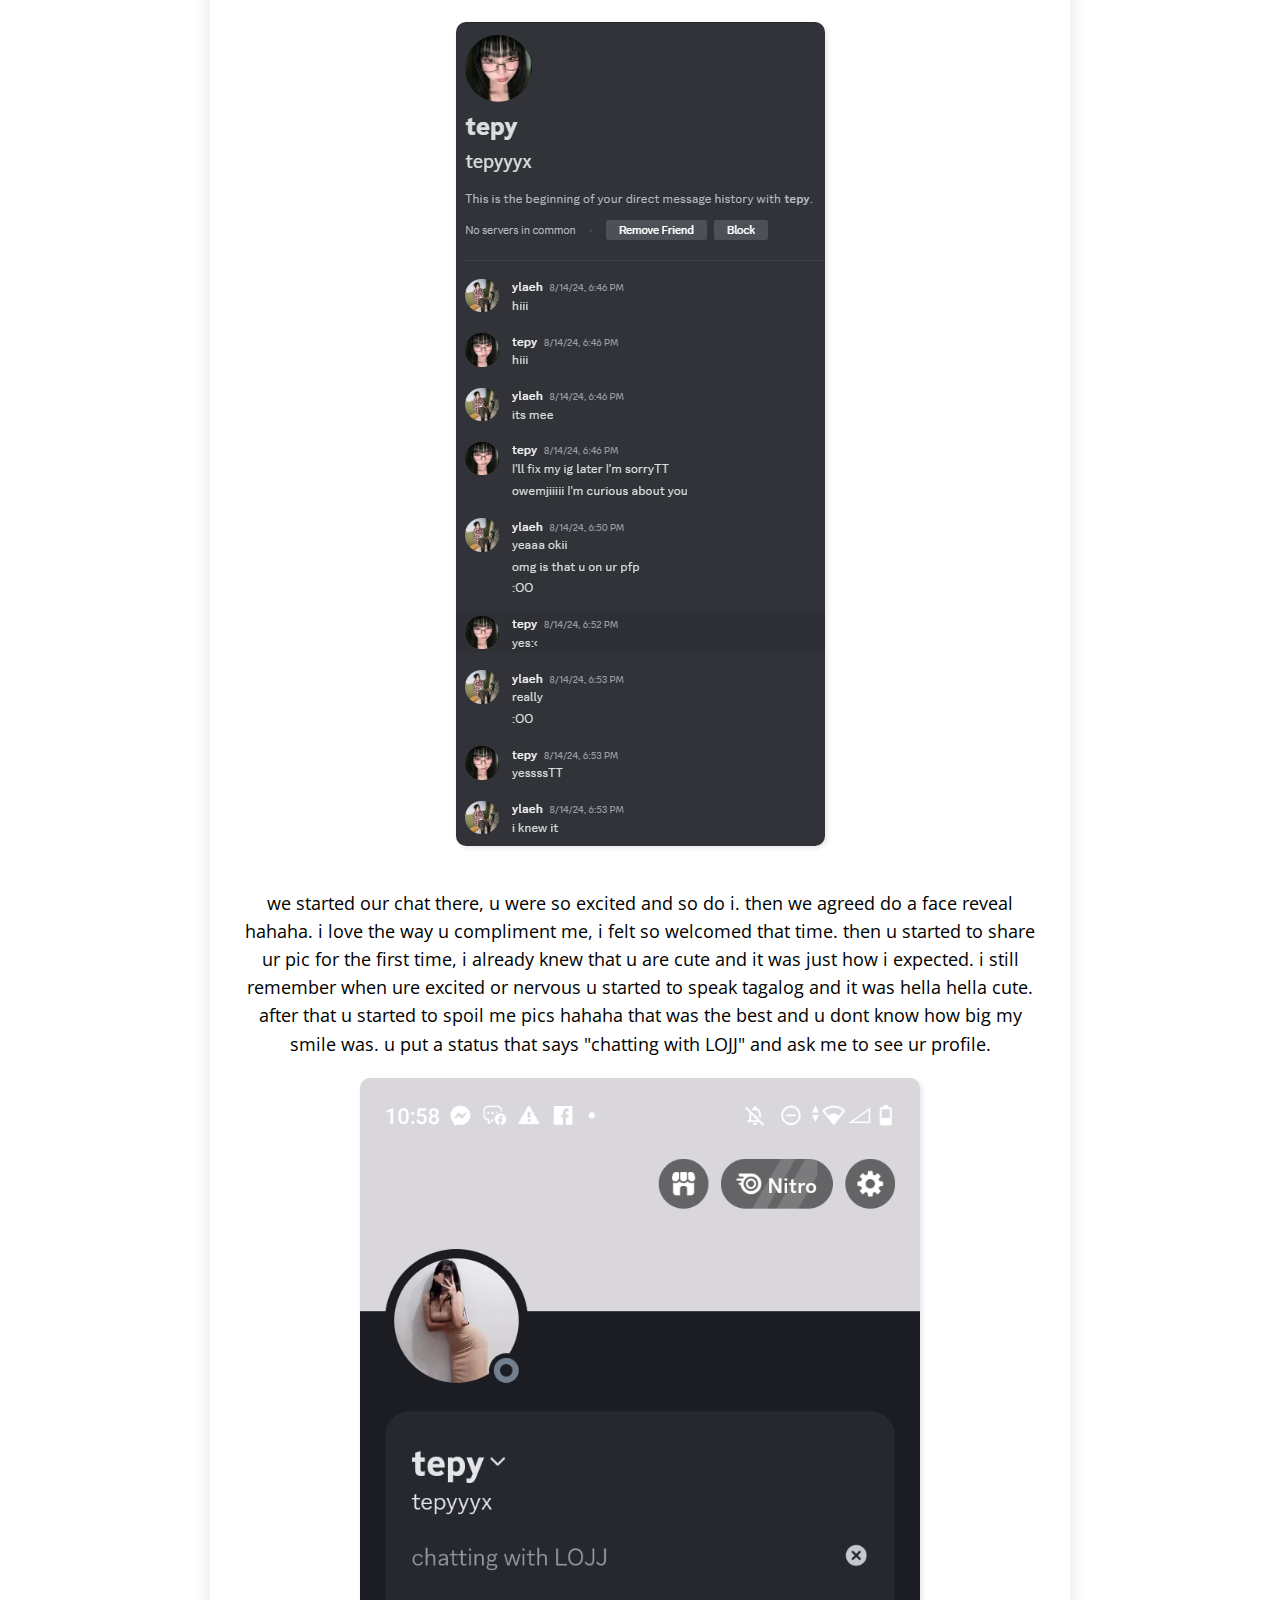
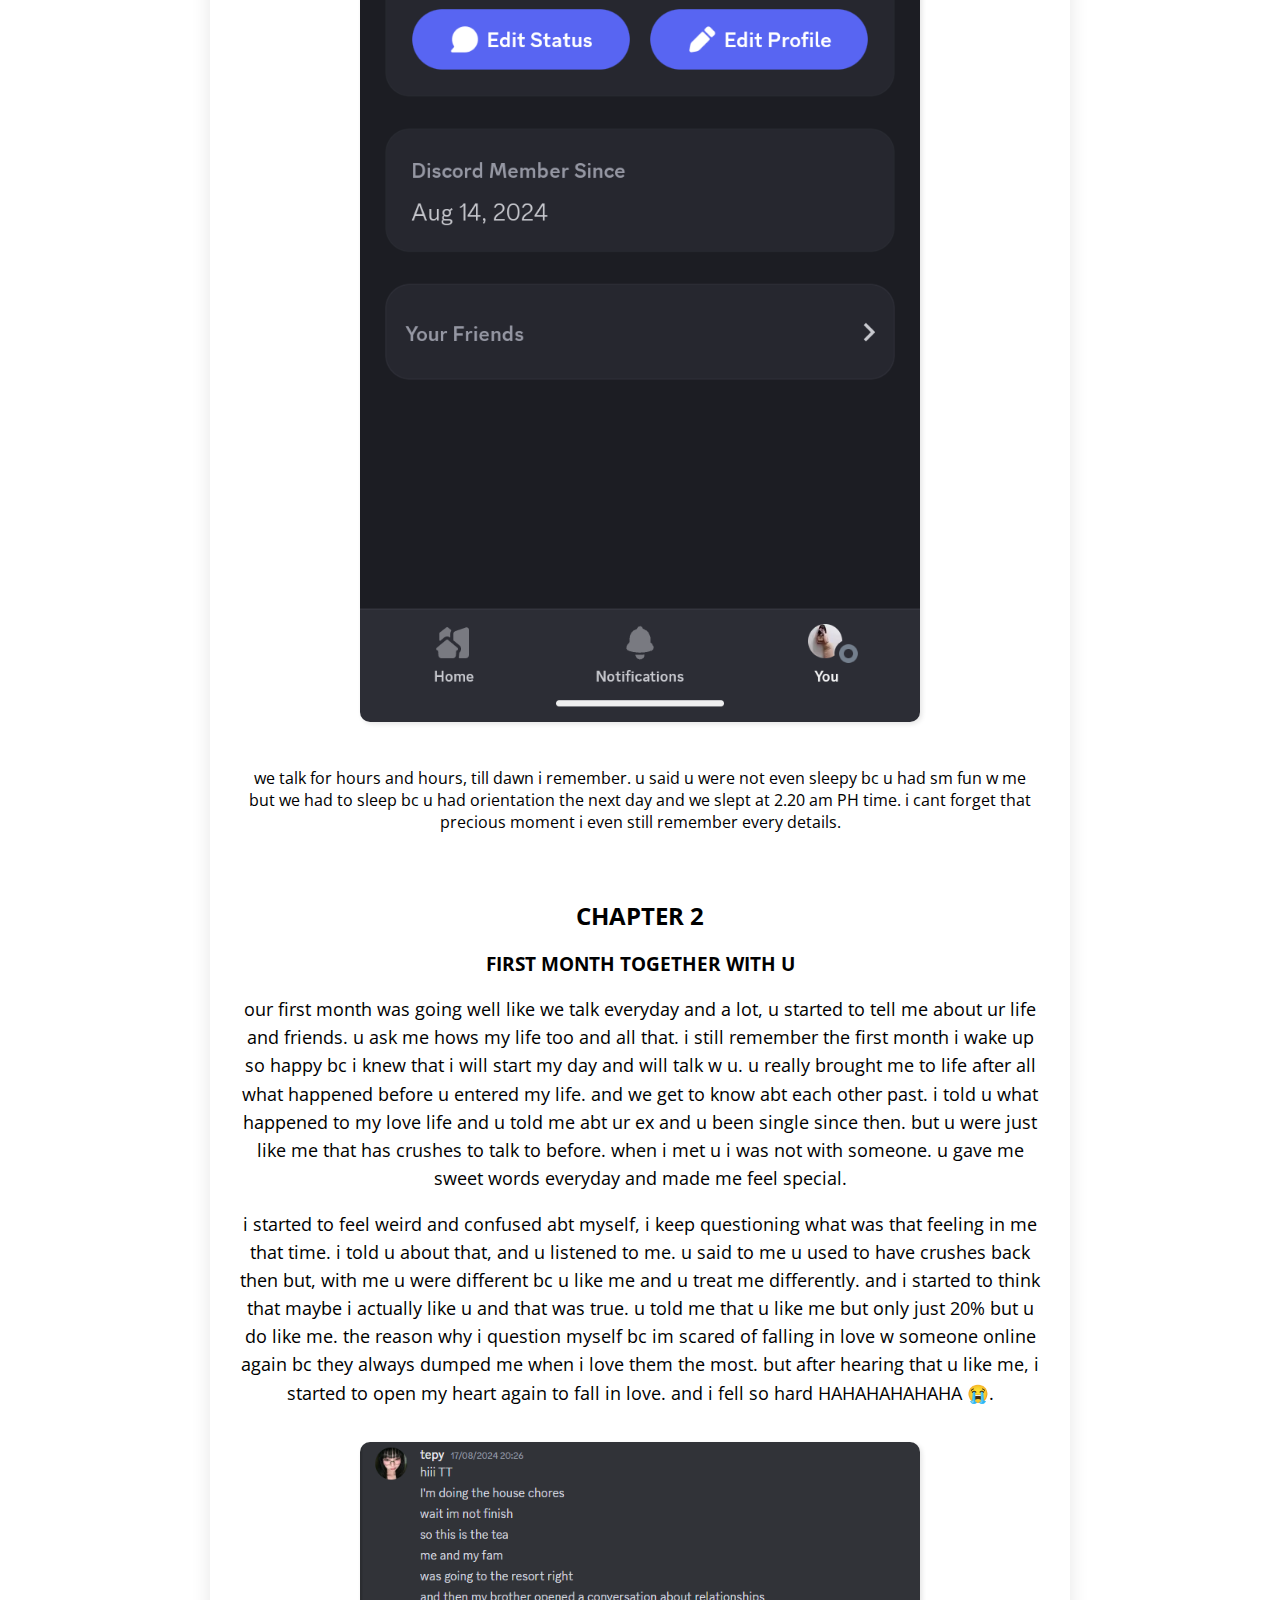
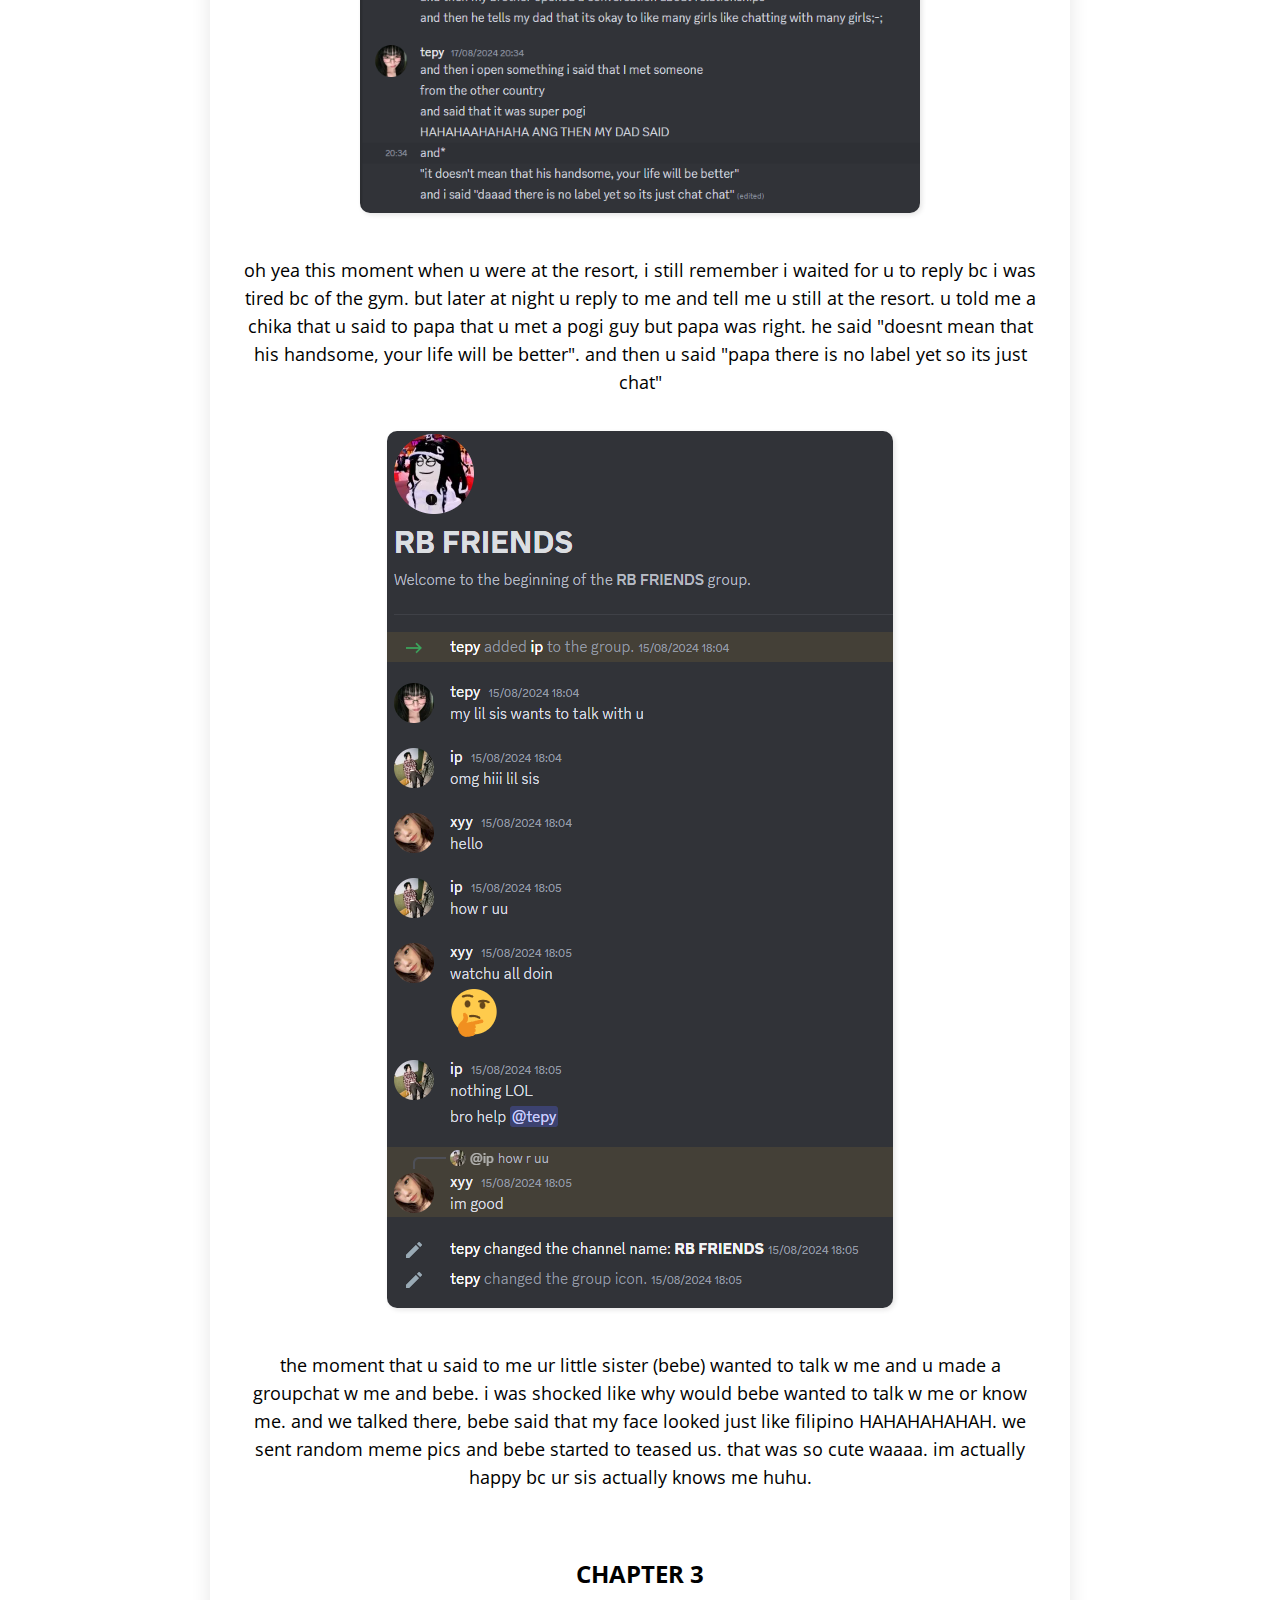
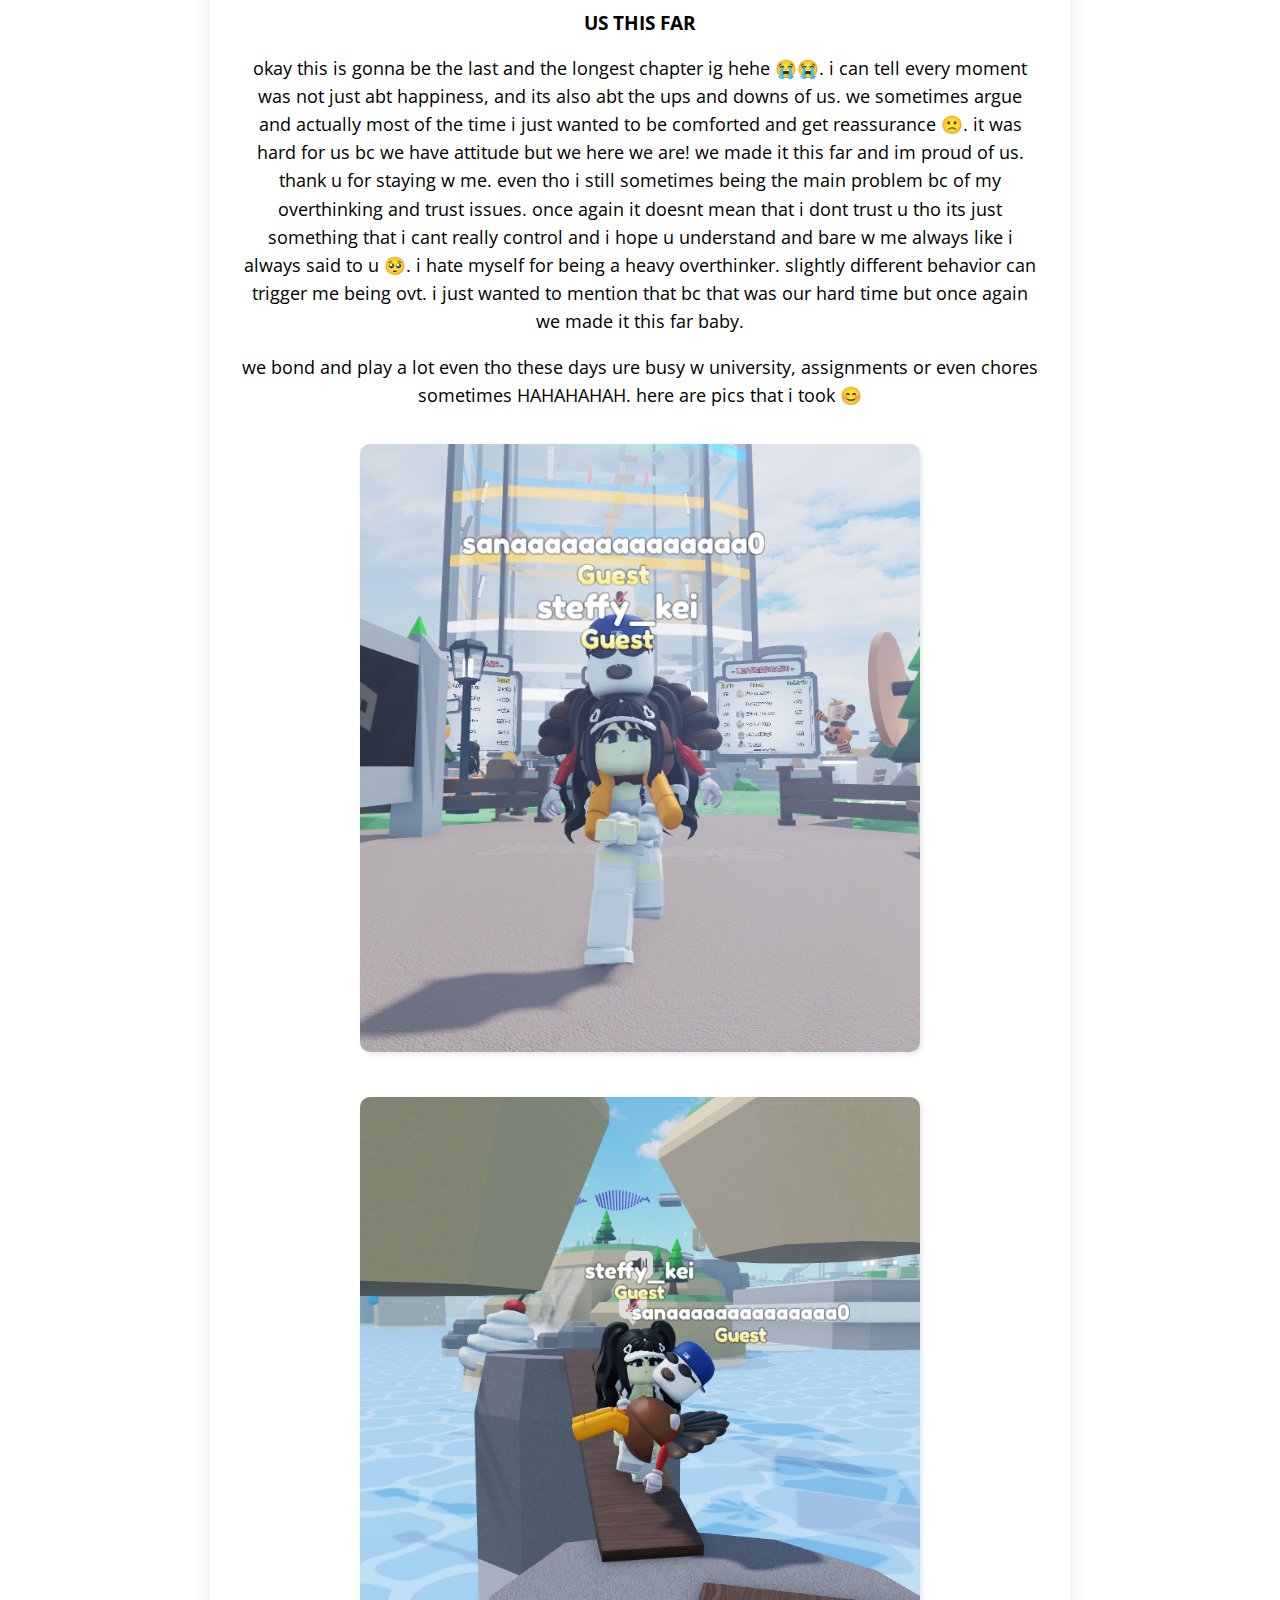
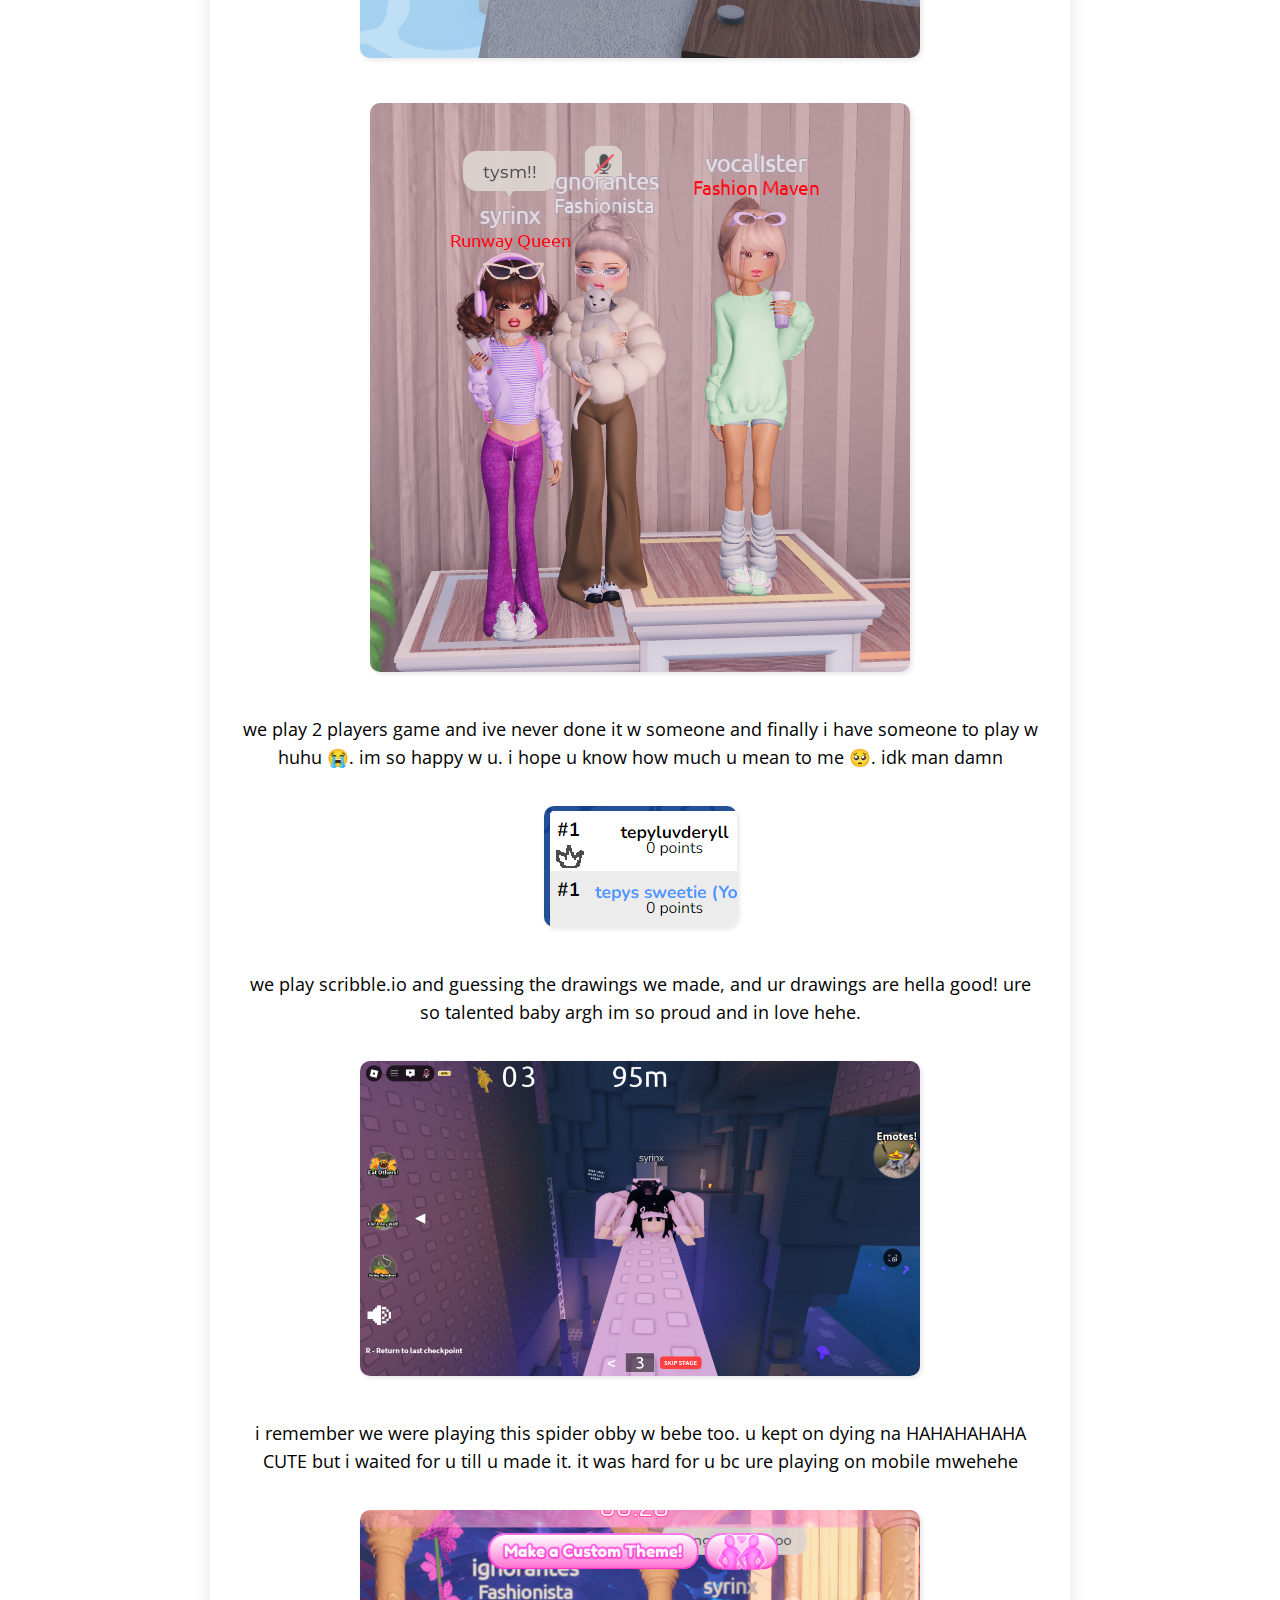
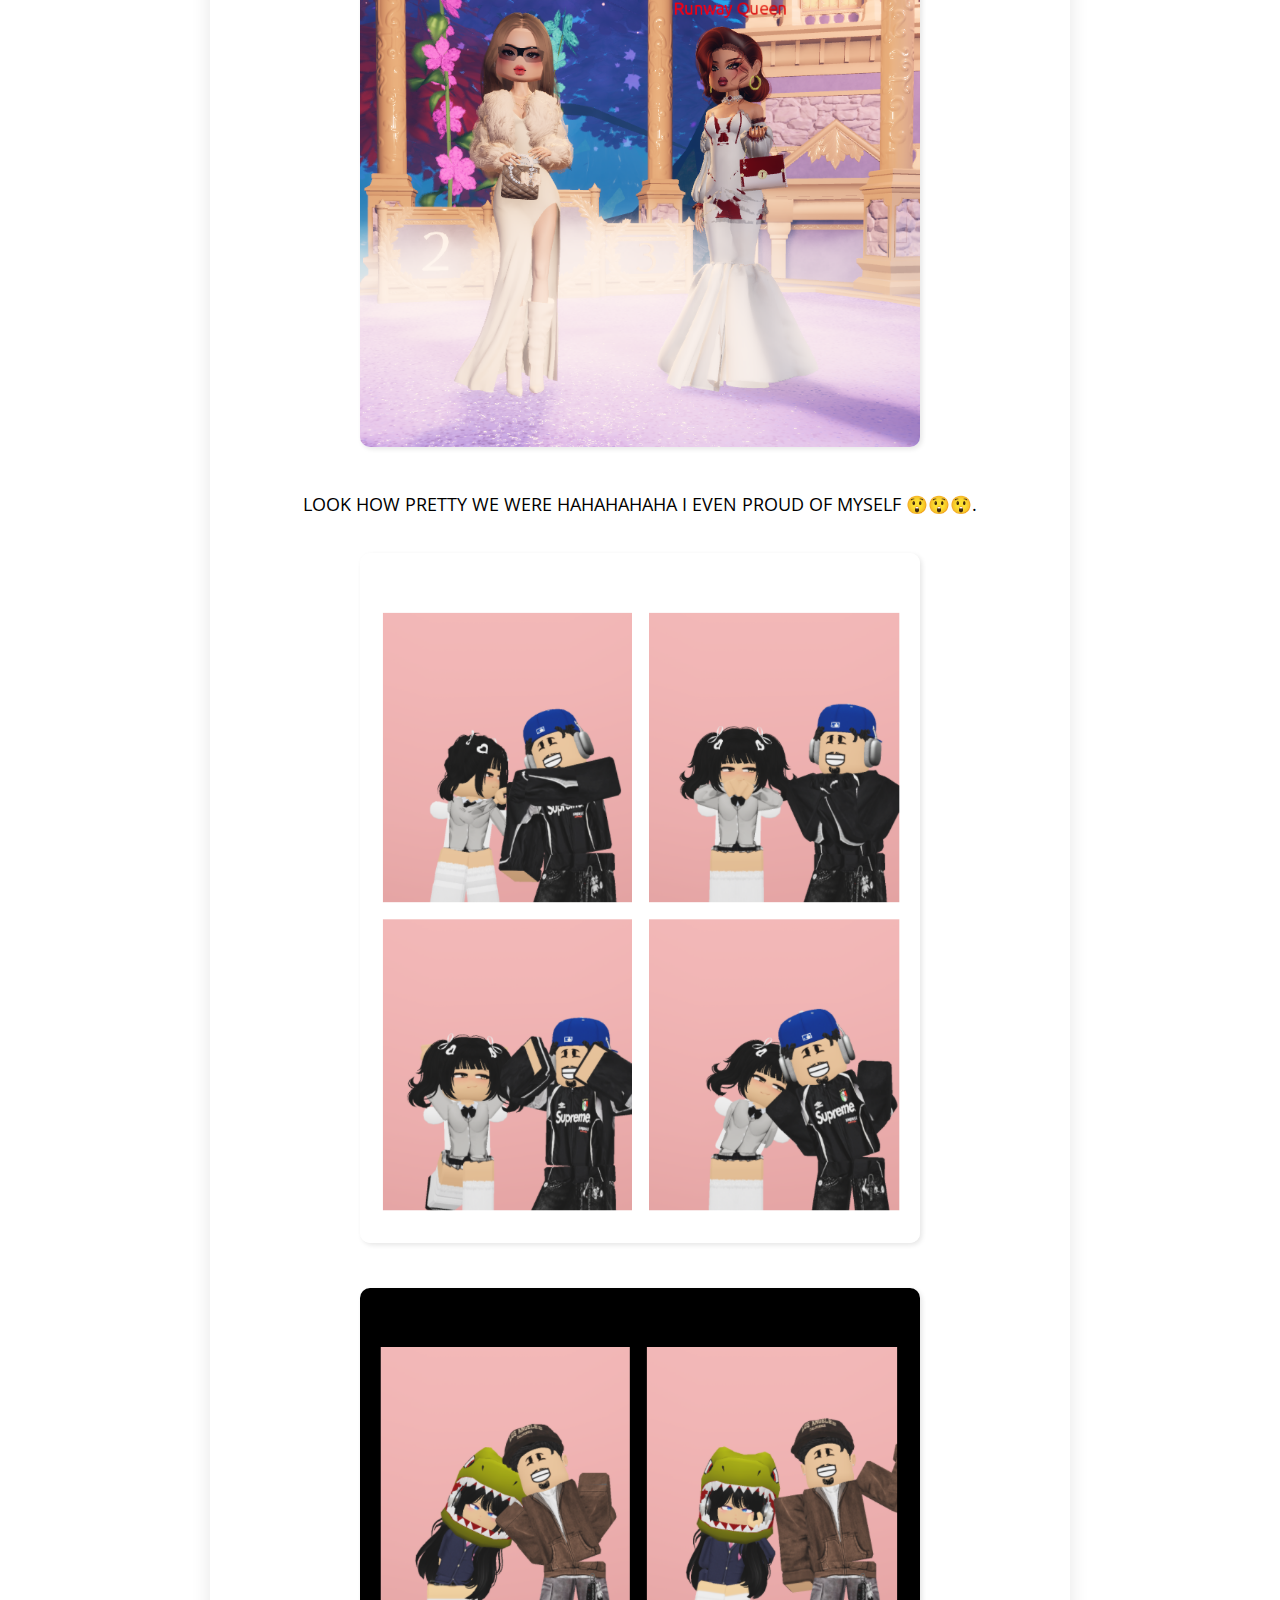
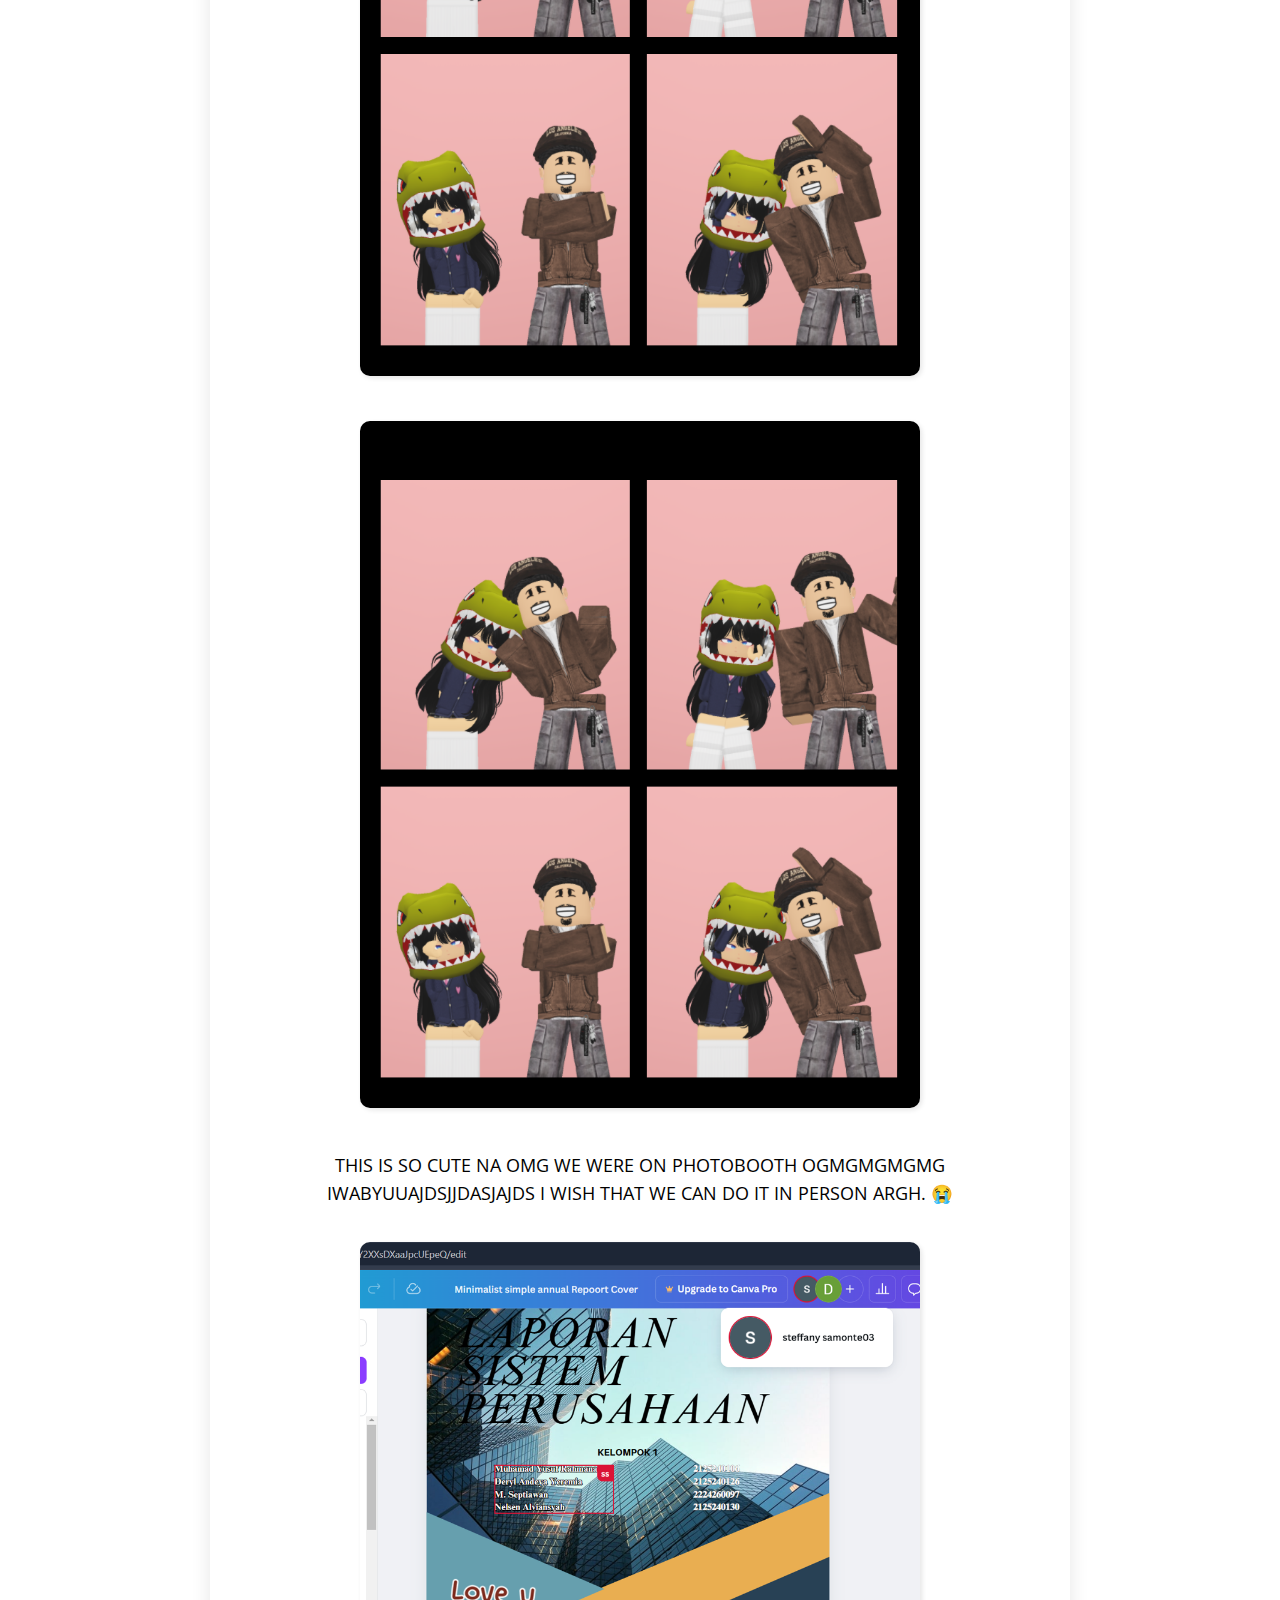
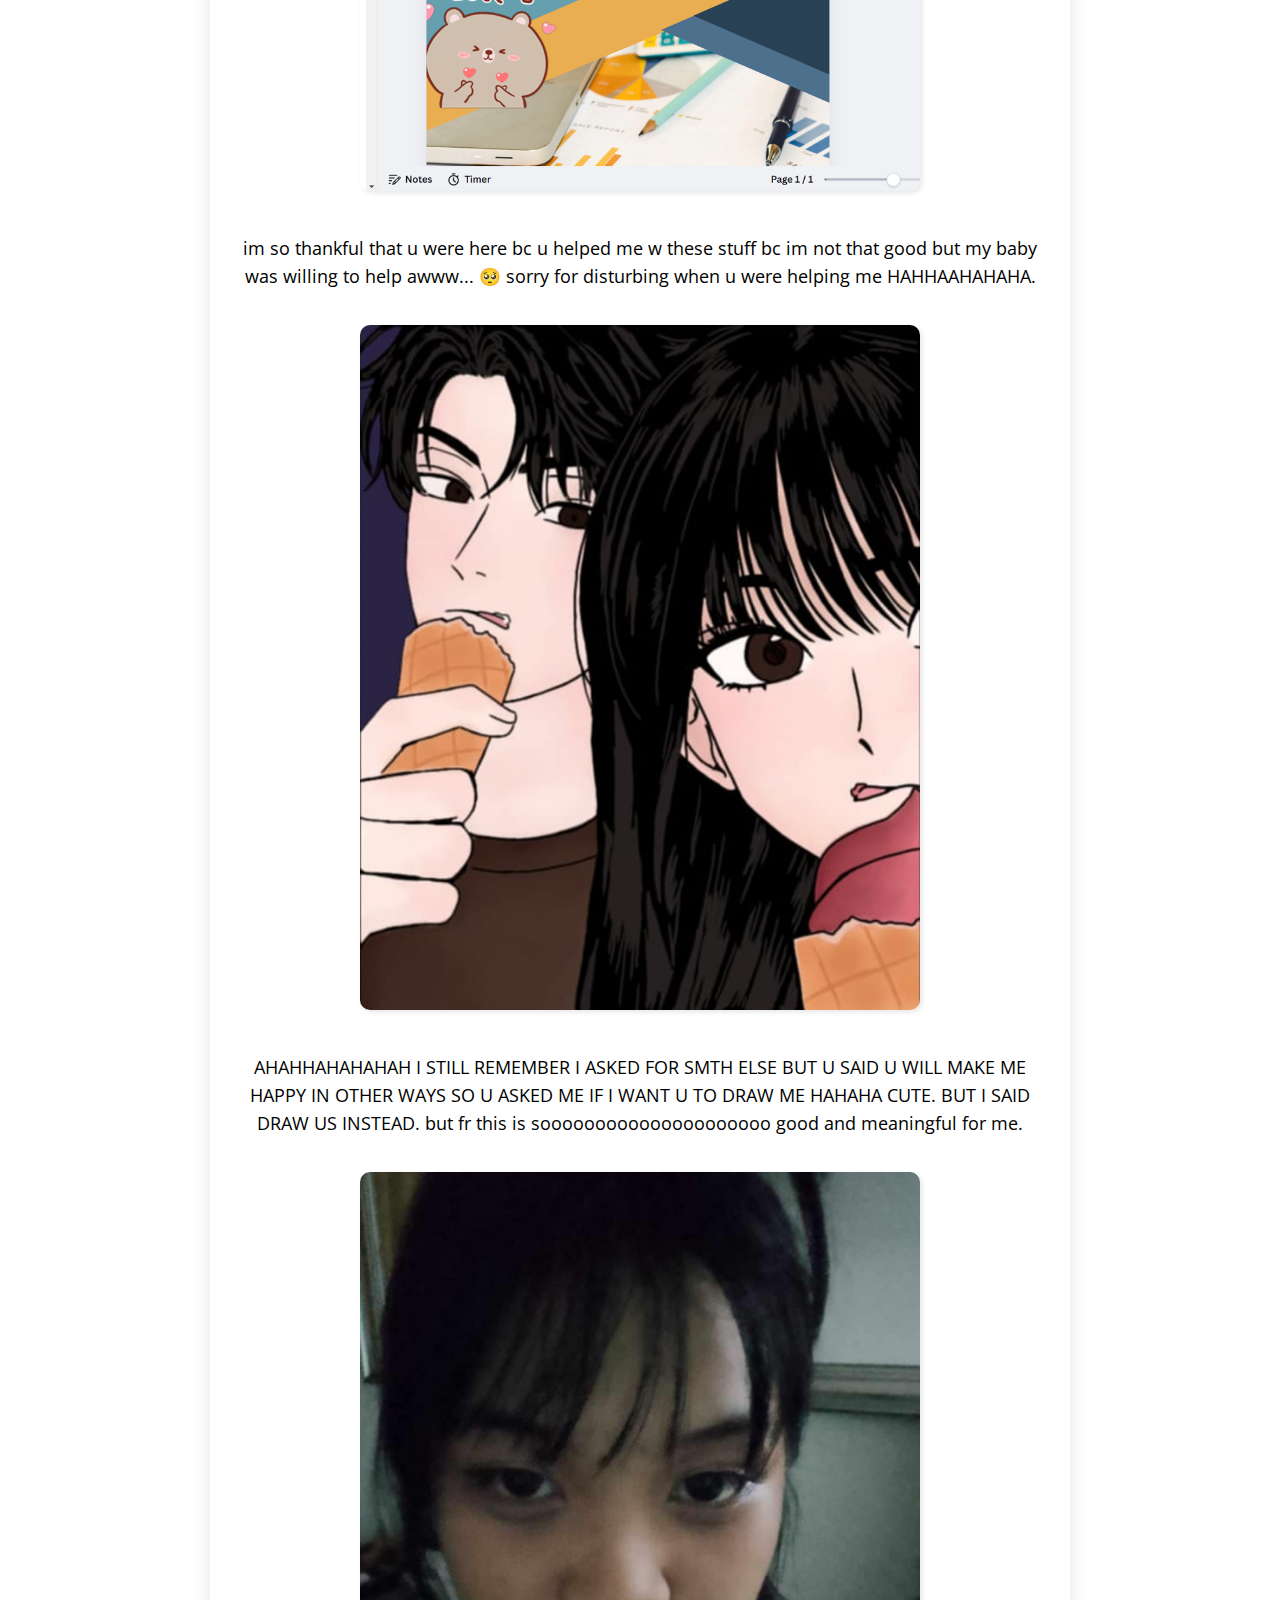
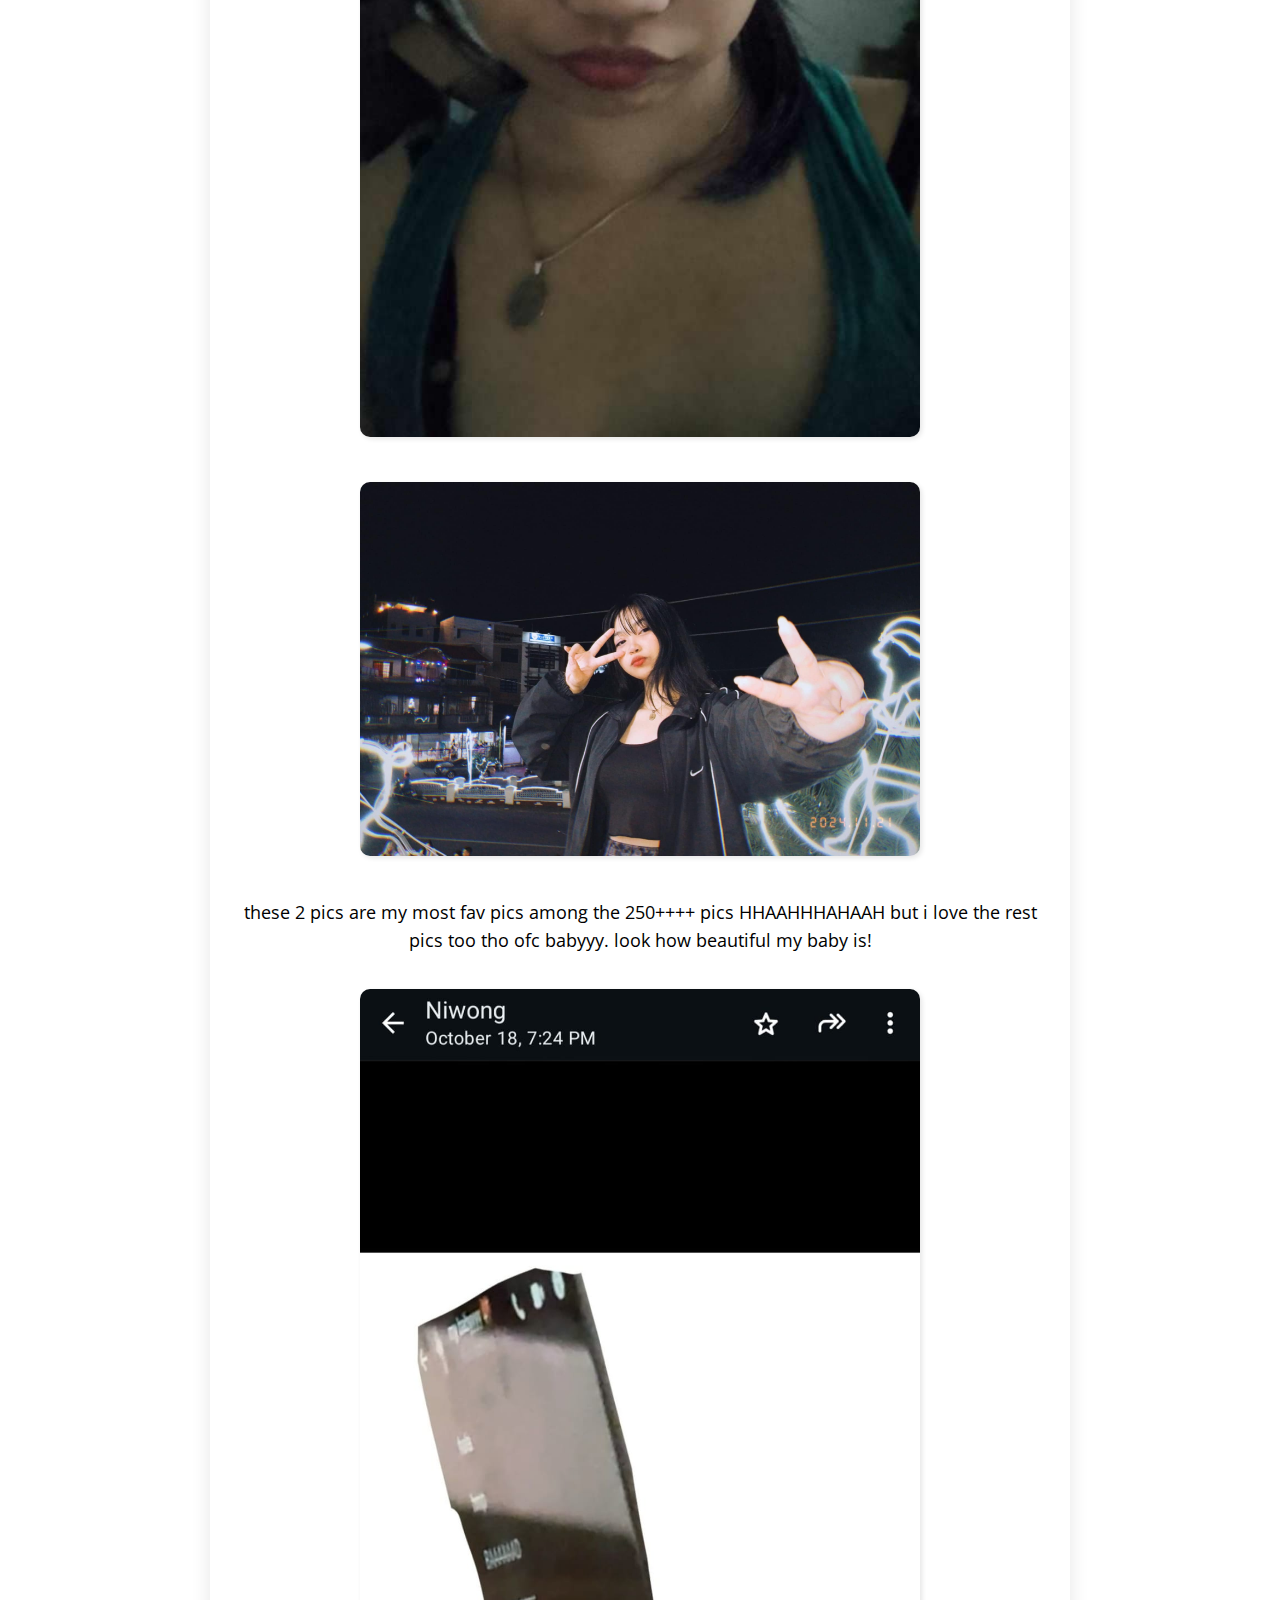
==== commit 3fa9c754: "new" ====
--- a/index.html
+++ b/index.html
@@ -172,7 +172,7 @@
           <p>&nbsp;</p>
           <h2>CHAPTER 1</h2>
           <h3>FIRST DAY MEETING EACH OTHER</h3>
-          <p>our meeting was actually so cute bc i was just trolling around in that game, i didnt even talk that time but u. its such a miracle bc u didnt skip me na HAHAHAHAHAHAH people hate when someone doesnt talk yk. i love ur cute voice and the way u speak to ur mom there, like god ure so cute ngl. after the game we added and tried to be mutuals on IG but ur ig was broken. we moved to roblox message that argghh it always censored our text but finally u can find me on dc huhu so cute.</p>
+          <p>our meeting was actually so cute bc i was just trolling around in that game, i didnt even talk that time but u. its such a miracle bc u didnt skip me na 😭😭 people hate when someone doesnt talk yk. i love ur cute voice and the way u speak to ur mom there, like god ure so cute ngl. after the game we added and tried to be mutuals on IG but ur ig was broken. we moved to roblox message that argghh it always censored our text but finally u can find me on dc huhu so cuteee.</p>
           <img src="chap 1 first chat ss.png">  
           <p>we started our chat there, u were so excited and so do i. then we agreed do a face reveal hahaha. i love the way u compliment me, i felt so welcomed that time. then u started to share ur pic for the first time, i already knew that u are cute and it was just how i expected. i still remember when ure excited or nervous u started to speak tagalog and it was hella hella cute. after that u started to spoil me pics hahaha that was the best and u dont know how big my smile was. u put a status that says "chatting with LOJJ" and ask me to see ur profile. 
           <img src="chattingwlojj.png">  
@@ -181,7 +181,7 @@
           <h2>CHAPTER 2</h2>
           <h3>FIRST MONTH TOGETHER WITH U</h3>
           <p>our first month was going well like we talk everyday and a lot, u started to tell me about ur life and friends. u ask me hows my life too and all that. i still remember the first month i wake up so happy bc i knew that i will start my day and will talk w u. u really brought me to life after all what happened before u entered my life. and we get to know abt each other past. i told u what happened to my love life and u told me abt ur ex and u been single since then. but u were just like me that has crushes to talk to before. when i met u i was not with someone. u gave me sweet words everyday and made me feel special.</p>
-          <p>i started to feel weird and confused abt myself, i keep questioning what was that feeling in me that time. i told u about that, and u listened to me. u said to me u used to have crushes back then but, with me u were different bc u like me and u treat me differently. and i started to think that maybe i actually like u and that was true. u told me that u like me but only just 20% but u do like me. the reason why i question myself bc im scared of falling in love w someone online again bc they always dumped me when i love them the most. but after hearing that u like me, i started to open my heart again to fall in love. and i fell so hard HAHAHAHAHAHA.</p>
+          <p>i started to feel weird and confused abt myself, i keep questioning what was that feeling in me that time. i told u about that, and u listened to me. u said to me u used to have crushes back then but, with me u were different bc u like me and u treat me differently. and i started to think that maybe i actually like u and that was true. u told me that u like me but only just 20% but u do like me. the reason why i question myself bc im scared of falling in love w someone online again bc they always dumped me when i love them the most. but after hearing that u like me, i started to open my heart again to fall in love. and i fell so hard HAHAHAHAHAHA 😭.</p>
           <img src="chap 2 resort.png">  
           <p>oh yea this moment when u were at the resort, i still remember i waited for u to reply bc i was tired bc of the gym. but later at night u reply to me and tell me u still at the resort. u told me a chika that u said to papa that u met a pogi guy but papa was right. he said "doesnt mean that his handsome, your life will be better".
             and then u said "papa there is no label yet so its just chat" </p>
@@ -190,24 +190,24 @@
           <p>&nbsp;</p>
           <h2>CHAPTER 3</h2>
           <h3>US THIS FAR</h3>
-          <p>okay this is gonna be the last and the longest chapter ig hehe. i can tell every moment was not just abt happiness, and its also abt the ups and downs of us. we sometimes argue and actually most of the time i just wanted to be comforted and get reassurance. it was hard for us bc we have attitude but we here we are! we made it this far and im proud of us. even tho i still sometimes being the main problem bc of my overthinking and trust issues. once again its not bc i dont trust u tho its just something that i cant really control. i hate myself for being a heavy overthinker. slightly different behavior can trigger me being ovt. i just wanted to mention that bc that was our hard time but once again we made it this far baby.</p>
-          <p>we bond and play a lot even tho these days ure busy w university, assignments or even chores sometimes HAHAHAHAH. here are pics that i took</p>
+          <p>okay this is gonna be the last and the longest chapter ig hehe 😭😭. i can tell every moment was not just abt happiness, and its also abt the ups and downs of us. we sometimes argue and actually most of the time i just wanted to be comforted and get reassurance 🙁. it was hard for us bc we have attitude but we here we are! we made it this far and im proud of us. thank u for staying w me. even tho i still sometimes being the main problem bc of my overthinking and trust issues. once again it doesnt mean that i dont trust u tho its just something that i cant really control and i hope u understand and bare w me always like i always said to u 🥺. i hate myself for being a heavy overthinker. slightly different behavior can trigger me being ovt. i just wanted to mention that bc that was our hard time but once again we made it this far baby.</p>
+          <p>we bond and play a lot even tho these days ure busy w university, assignments or even chores sometimes HAHAHAHAH. here are pics that i took 😊</p>
           <img src="chap 3 game 1.png">
           <img src="chap 3 game 2.png">  
           <img src="chap 3 game 3.png">
-          <p>we play 2 players game and ive never done it w someone and finally i have someone to play w huhu. im so happy w u. i hope u know how much u mean to me. idk man damn</p>
+          <p>we play 2 players game and ive never done it w someone and finally i have someone to play w huhu 😭. im so happy w u. i hope u know how much u mean to me 🥺. idk man damn</p>
           <img src="chap 3 game 4.png">
           <p>we play scribble.io and guessing the drawings we made, and ur drawings are hella good! ure so talented baby argh im so proud and in love hehe.</p>
           <img src="chap 3 game 5.png">
           <p>i remember we were playing this spider obby w bebe too. u kept on dying na HAHAHAHAHA CUTE but i waited for u till u made it. it was hard for u bc ure playing on mobile mwehehe</p> 
           <img src="chap 3 game 6.png">
-          <p>LOOK HOW PRETTY WE WERE HAHAHAHAHA I EVEN PROUD OF MYSELF.</p>
+          <p>LOOK HOW PRETTY WE WERE HAHAHAHAHA I EVEN PROUD OF MYSELF 😲😲😲.</p>
           <img src="chap 3 game 7.png">
           <img src="chap 3 game 8.png">
           <img src="chap 3 game 8.png">
-          <p>THIS IS SO CUTE NA OMG WE WERE ON PHOTOBOOTH OGMGMGMGMG IWABYUUAJDSJJDASJAJDS I WISH THAT WE CAN DO IT IN PERSON ARGH.</p>
+          <p>THIS IS SO CUTE NA OMG WE WERE ON PHOTOBOOTH OGMGMGMGMG IWABYUUAJDSJJDASJAJDS I WISH THAT WE CAN DO IT IN PERSON ARGH. 😭</p>
           <img src="chap 3 helping.png">
-          <p>im so thankful that u were here bc u helped me w these stuff bc im not that good but my baby was willing to help awww... sorry for disturbing when u were helping me HAHHAAHAHAHA.</p>
+          <p>im so thankful that u were here bc u helped me w these stuff bc im not that good but my baby was willing to help awww... 🥺 sorry for disturbing when u were helping me HAHHAAHAHAHA.</p>
           <img src="chap 3 drawing of us.jpeg">
           <p>AHAHHAHAHAHAH I STILL REMEMBER I ASKED FOR SMTH ELSE BUT U SAID U WILL MAKE ME HAPPY IN OTHER WAYS SO U ASKED ME IF I WANT U TO DRAW ME HAHAHA CUTE. BUT I SAID DRAW US INSTEAD. but fr this is sooooooooooooooooooooo good and meaningful for me.</p>
           <img src="chap 3 tep 1.jpeg">
@@ -220,13 +220,12 @@
           <p>i think this is too long and idk if u would read all this stuff waaaaa</p>
           <p>u probably remember that time on the call i mentioned that i wanted to ask something on christmas but i refused to let u know bc i had to think abt it naa. now i want to tell u this bc its a beautiful day :). </p>
           <p>Steffany, i love u so much. and i dont want anybody else for me, i really want u my baby. im willing to wait for the time till we see each other in person rather than be with someone else. i imagine my future with u and im really sure about u. im never been this sure with someone before i could tell. i understand that u dont want to be in a relationship yet and u told me when the first time we met, and also bc u cant give and balance time with me. and i dont mind it as long as im w u and u are not gonna leave me. u can still make time for me after ur busy time tho i really appreciate it. u said to me that ure afraid of making me feel sad bc of ur absence and everything. </p>
-          <p>but for me personally, the main reason is without an official label, i still could lose u and its possible to lose u. but i dont want to lose u at all </p>
-          <p>But there's one thing I want to ask you...</p>
-          <button id="reveal-button">Click to Reveal</button>
+          <p>those arent a problem for me but for me personally, the main problem is without an official label, i dont have rights to do anything since im not ur bf and possibly could lose u anytime. but i dont want to lose u at all argh. i just want to feel safe with label so that i will not think i will be replaced or u will find someone better, even tho yeah u said to me u wont find someone better cus i am enough for u. i hope u understand what i meant babyy</p>
+          <p>So in this special day and special date that people always remember, there is one thing i want to ask you...</p>
+          <button id="reveal-button">Click to Reveal...</button>
           <div id="question" class="hidden">
-            <h2>Will you be my girlfriend? 🥺</h2>
-            <button id="yes-button">Yes</button>
-            <button id="no-button">No</button>
+            <h2>Do you want to be my girlfriend baby? 🥺</h2>
+            <p>(screenshot this and show me with ur answer 😊)</p>
           </div>
           <div id="response" class="hidden">
             <p id="response-text"></p>
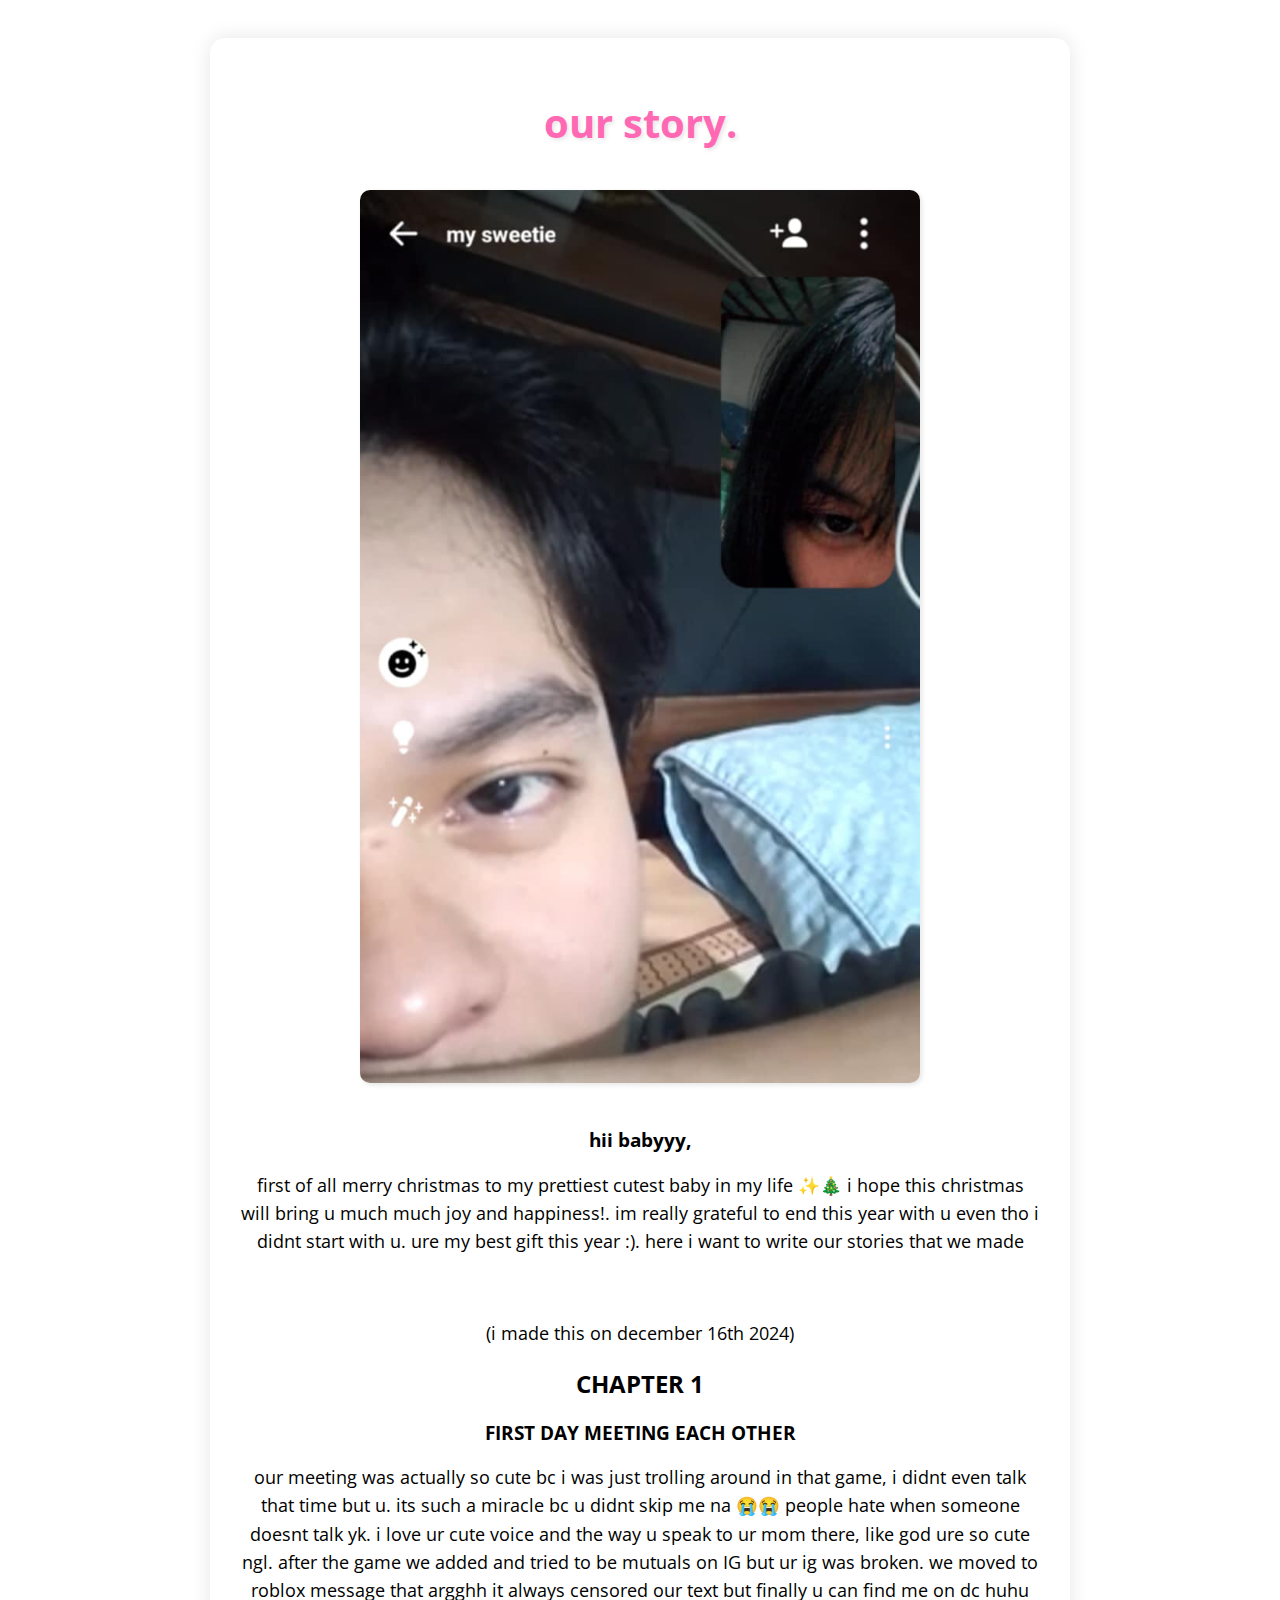
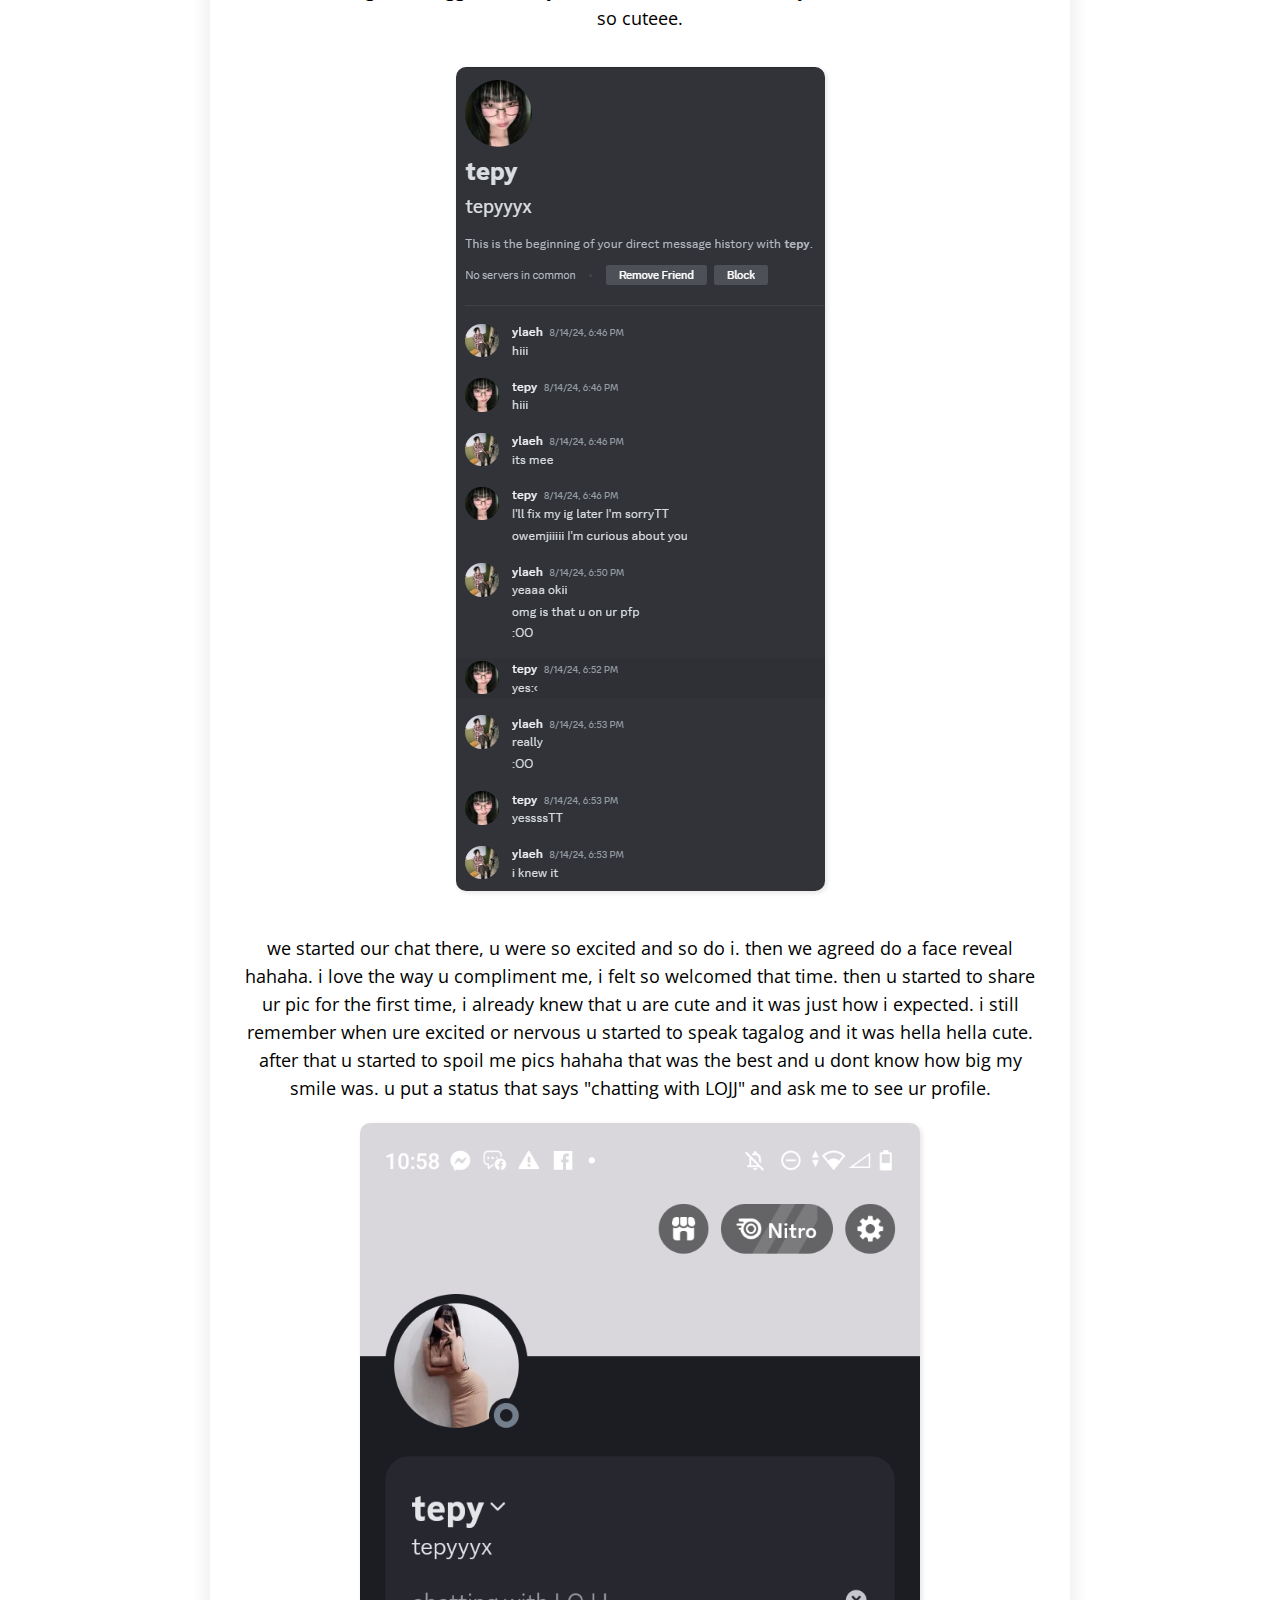
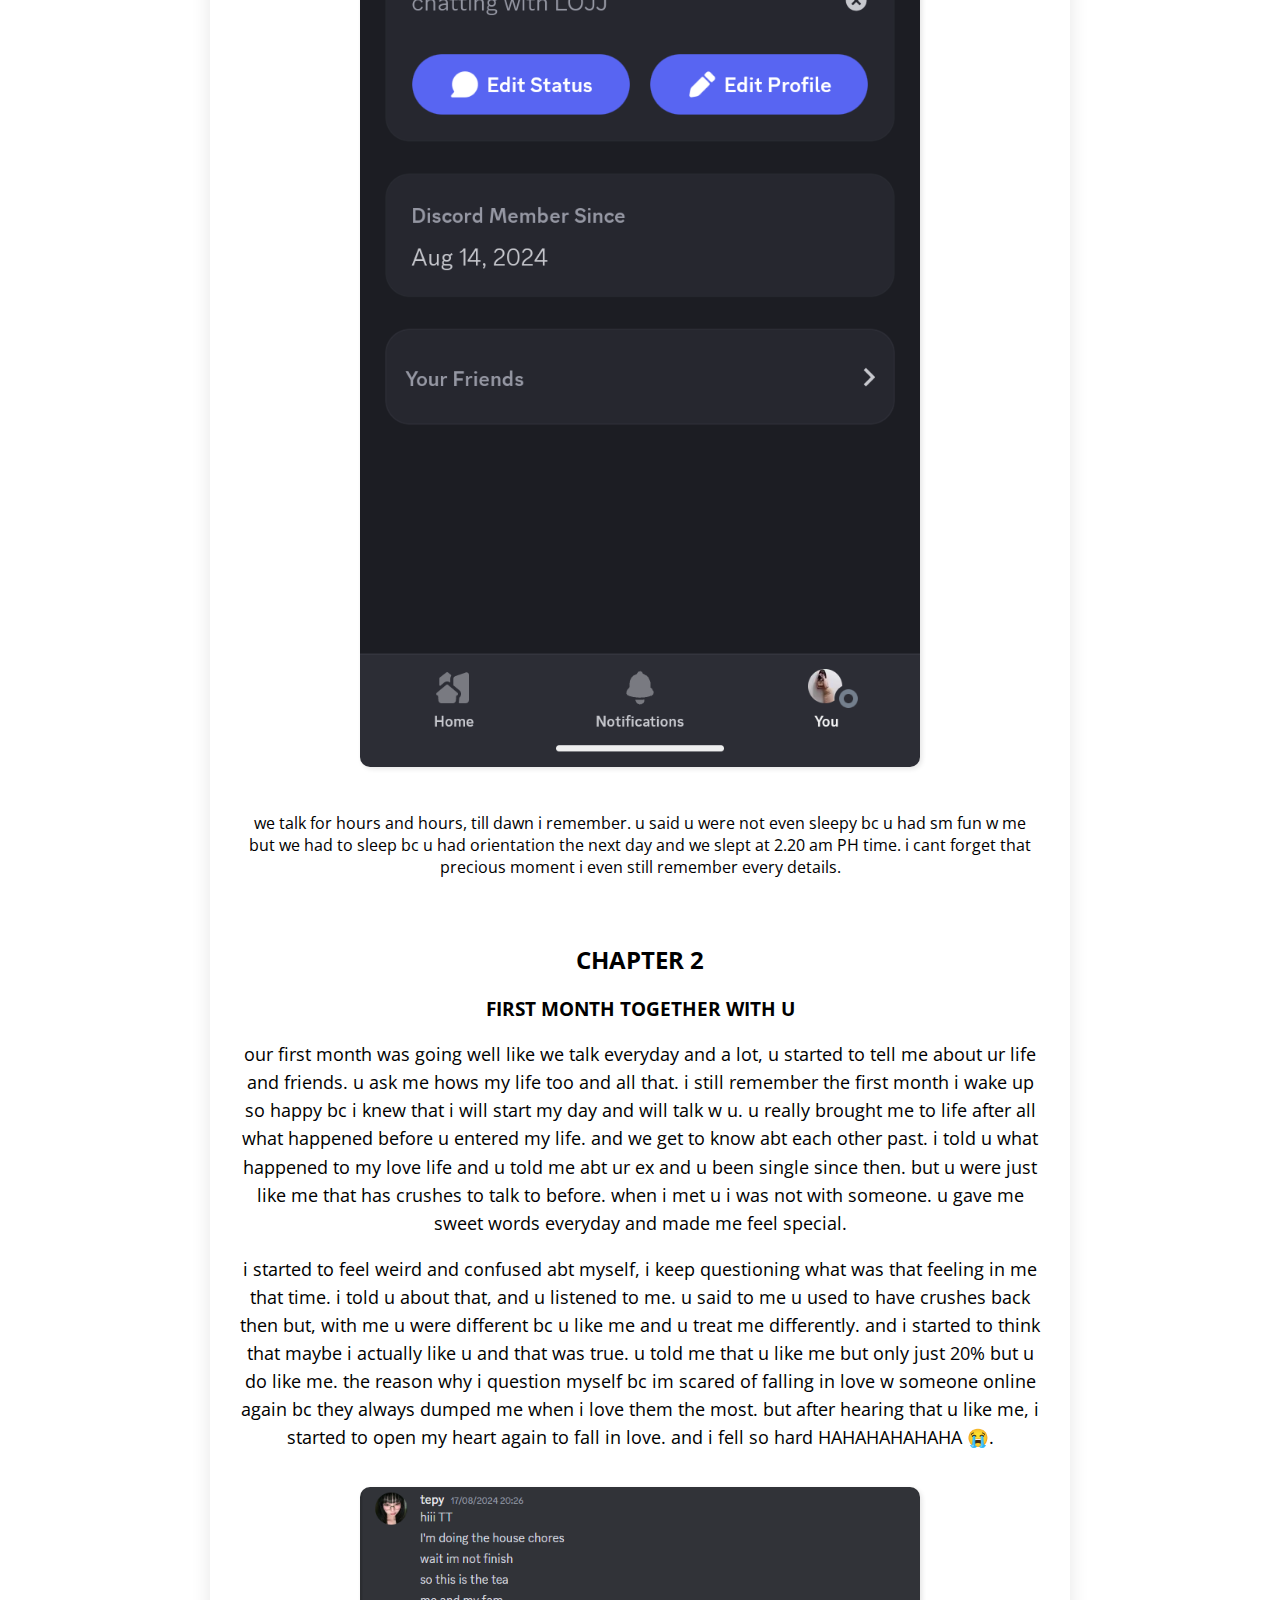
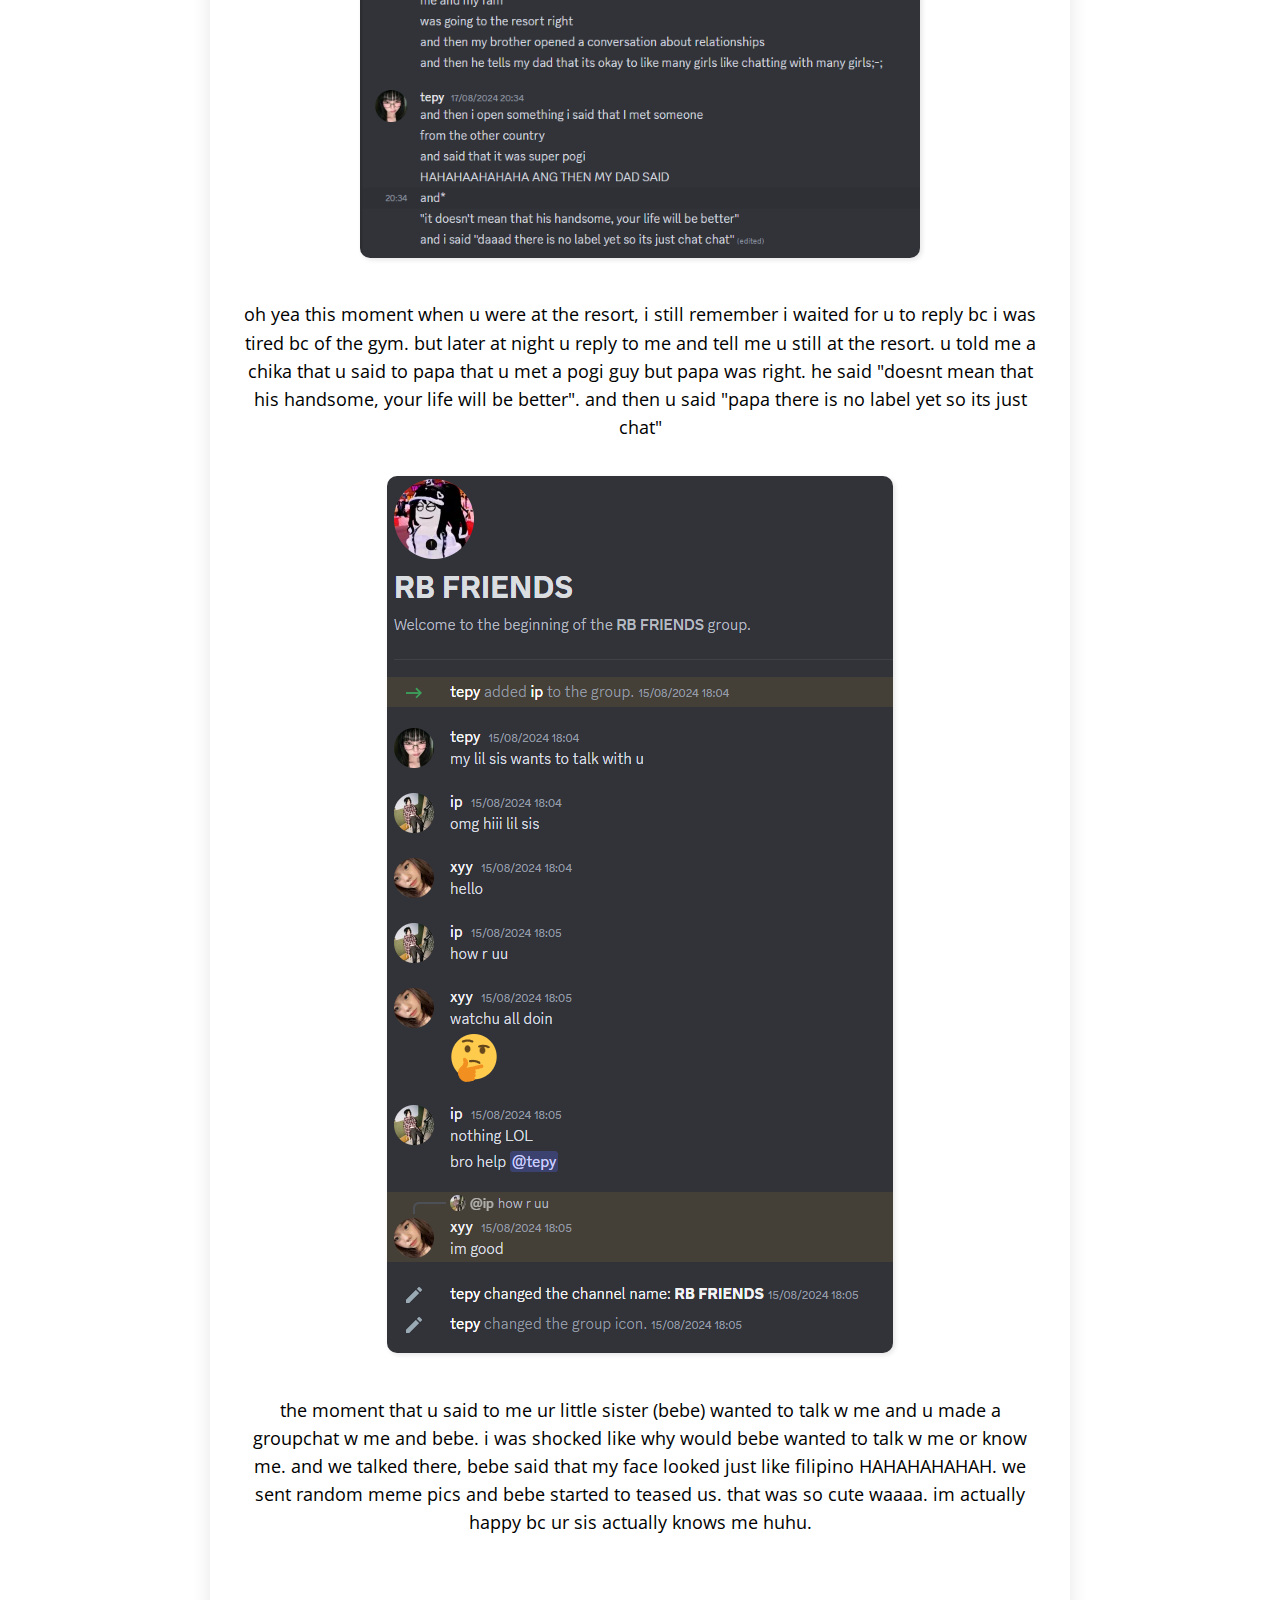
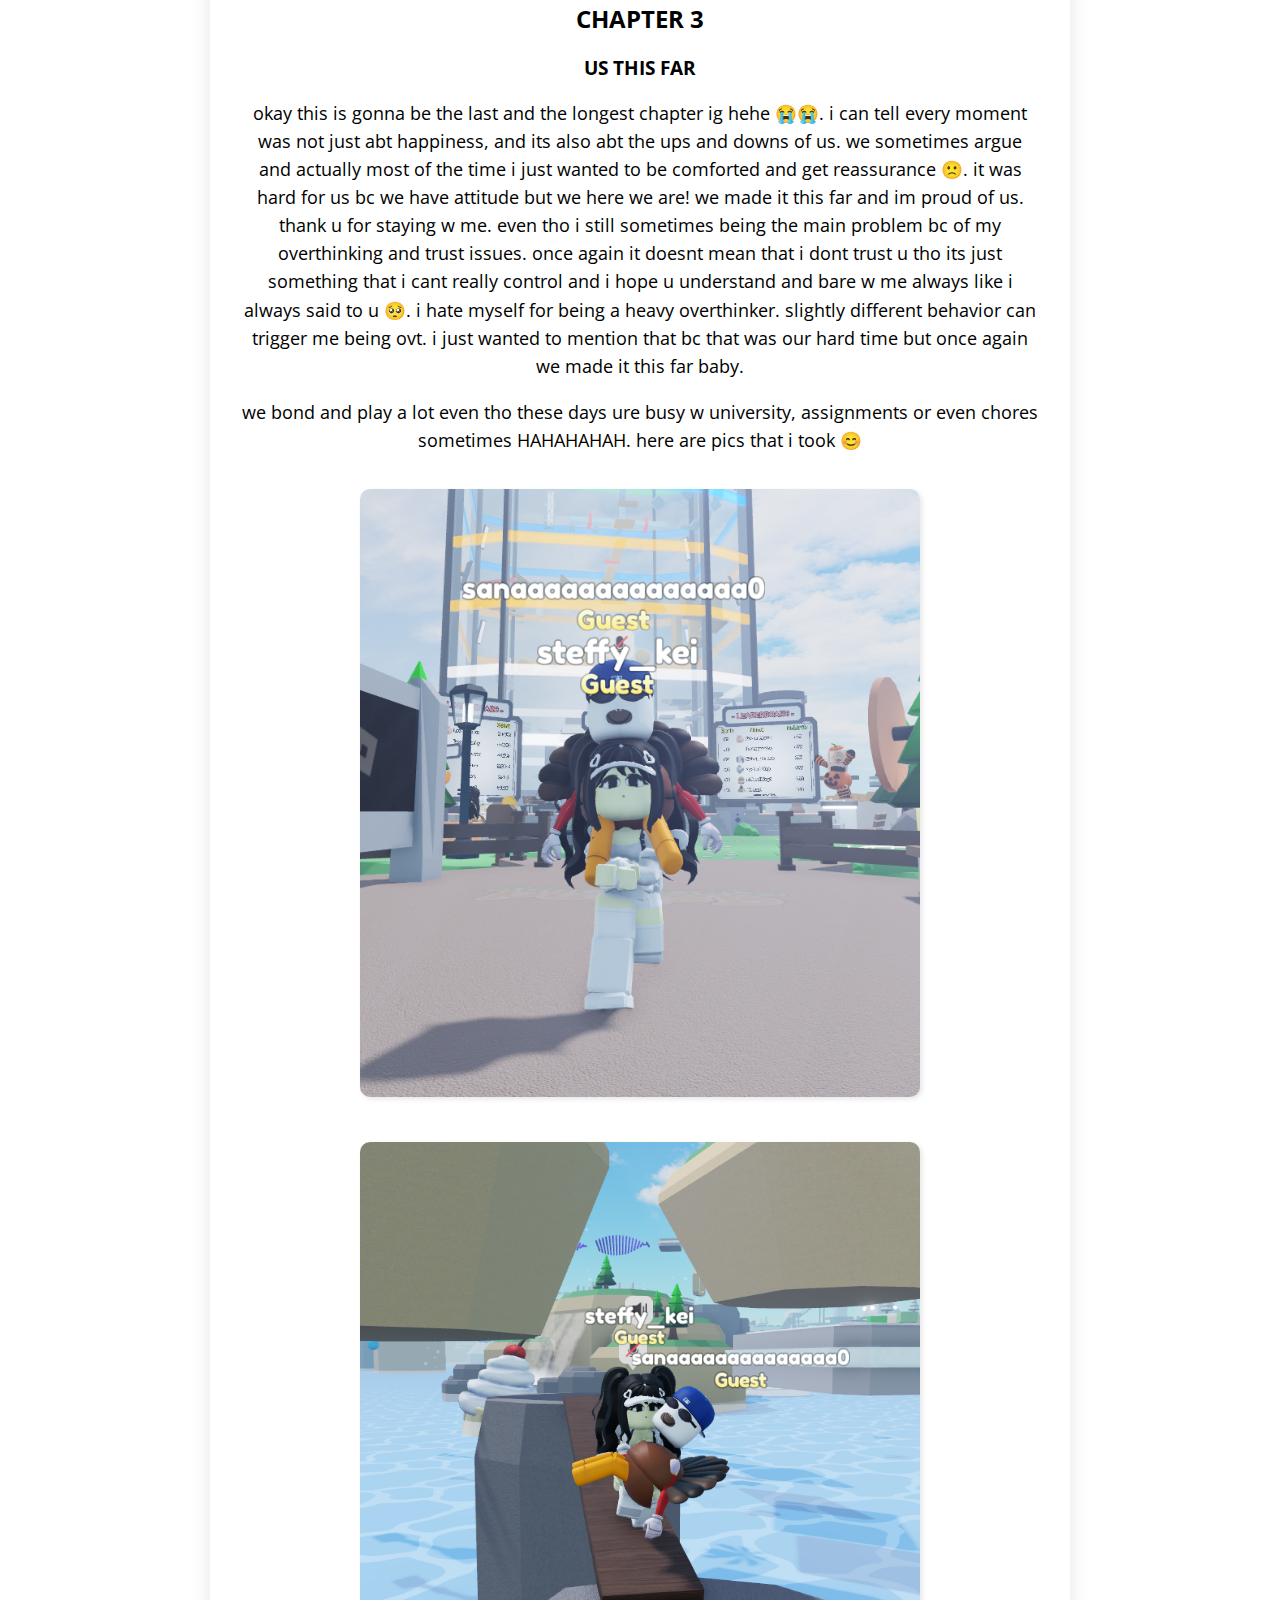
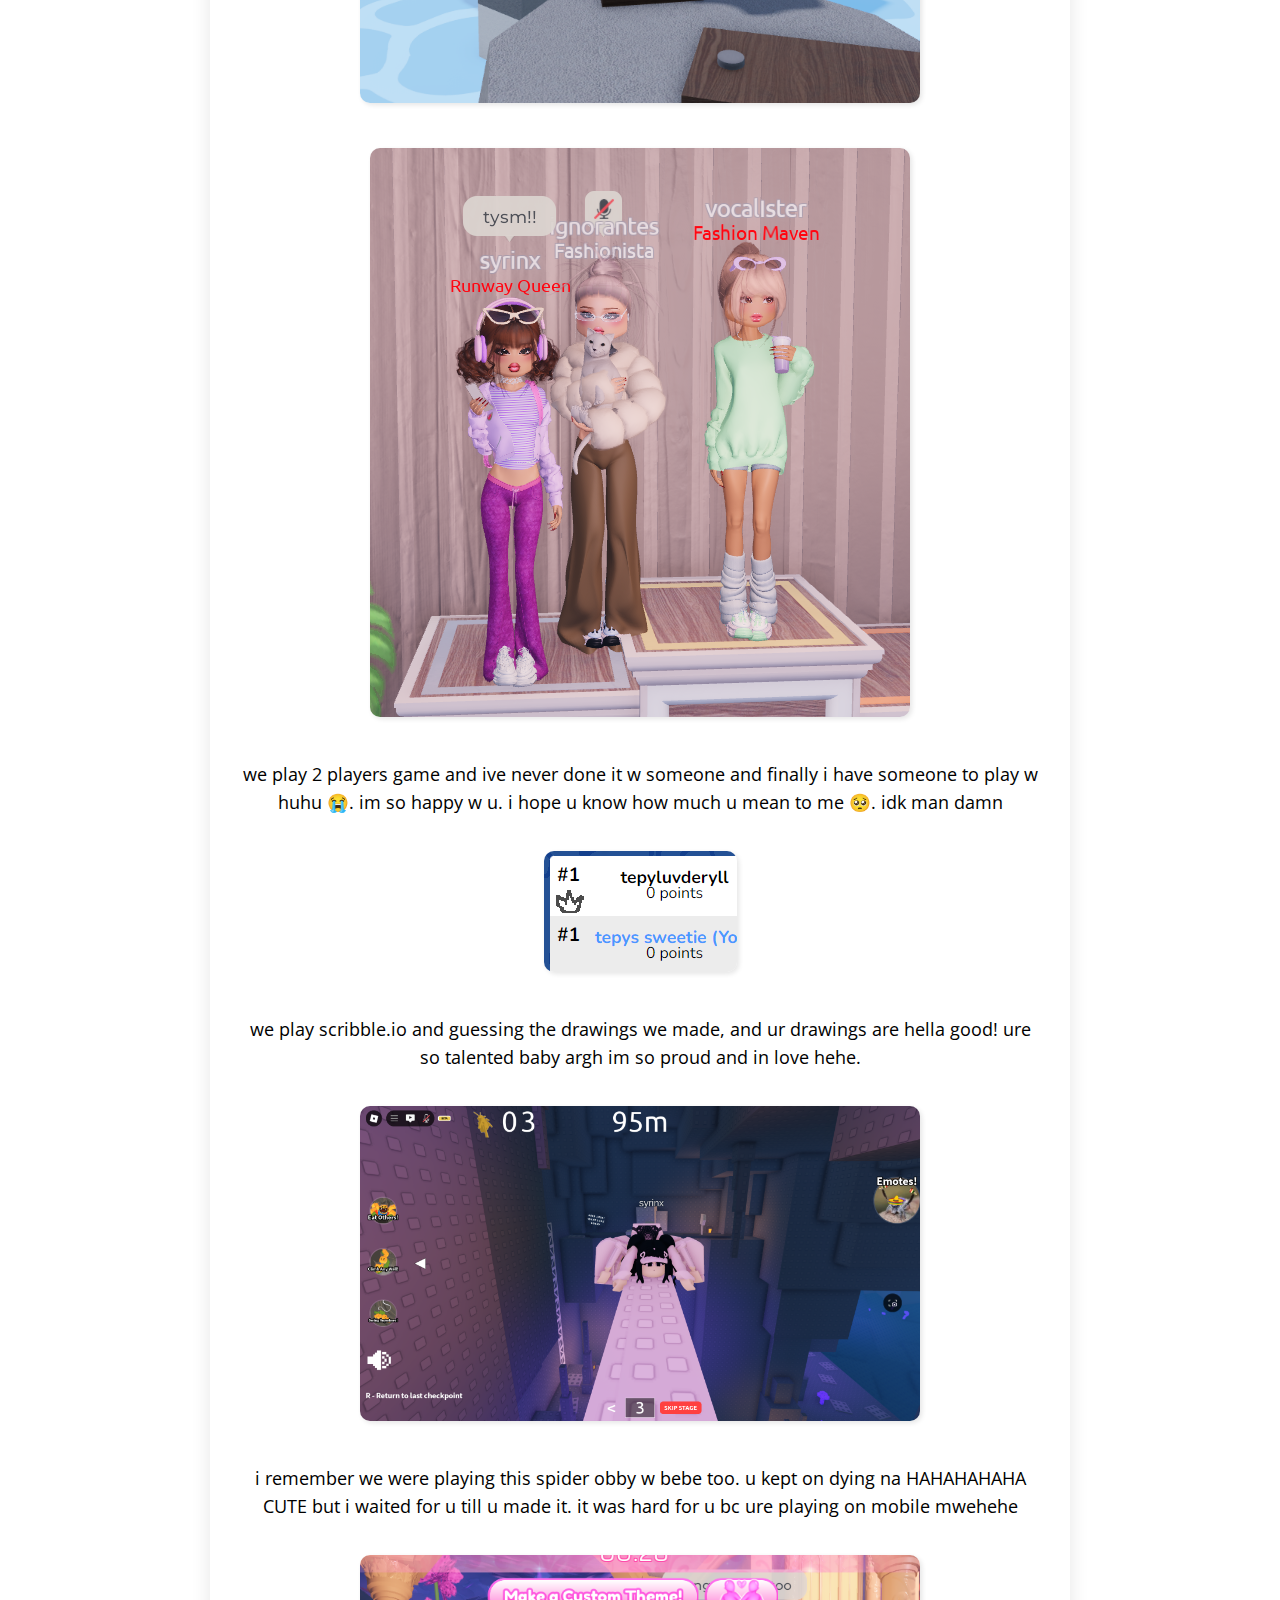
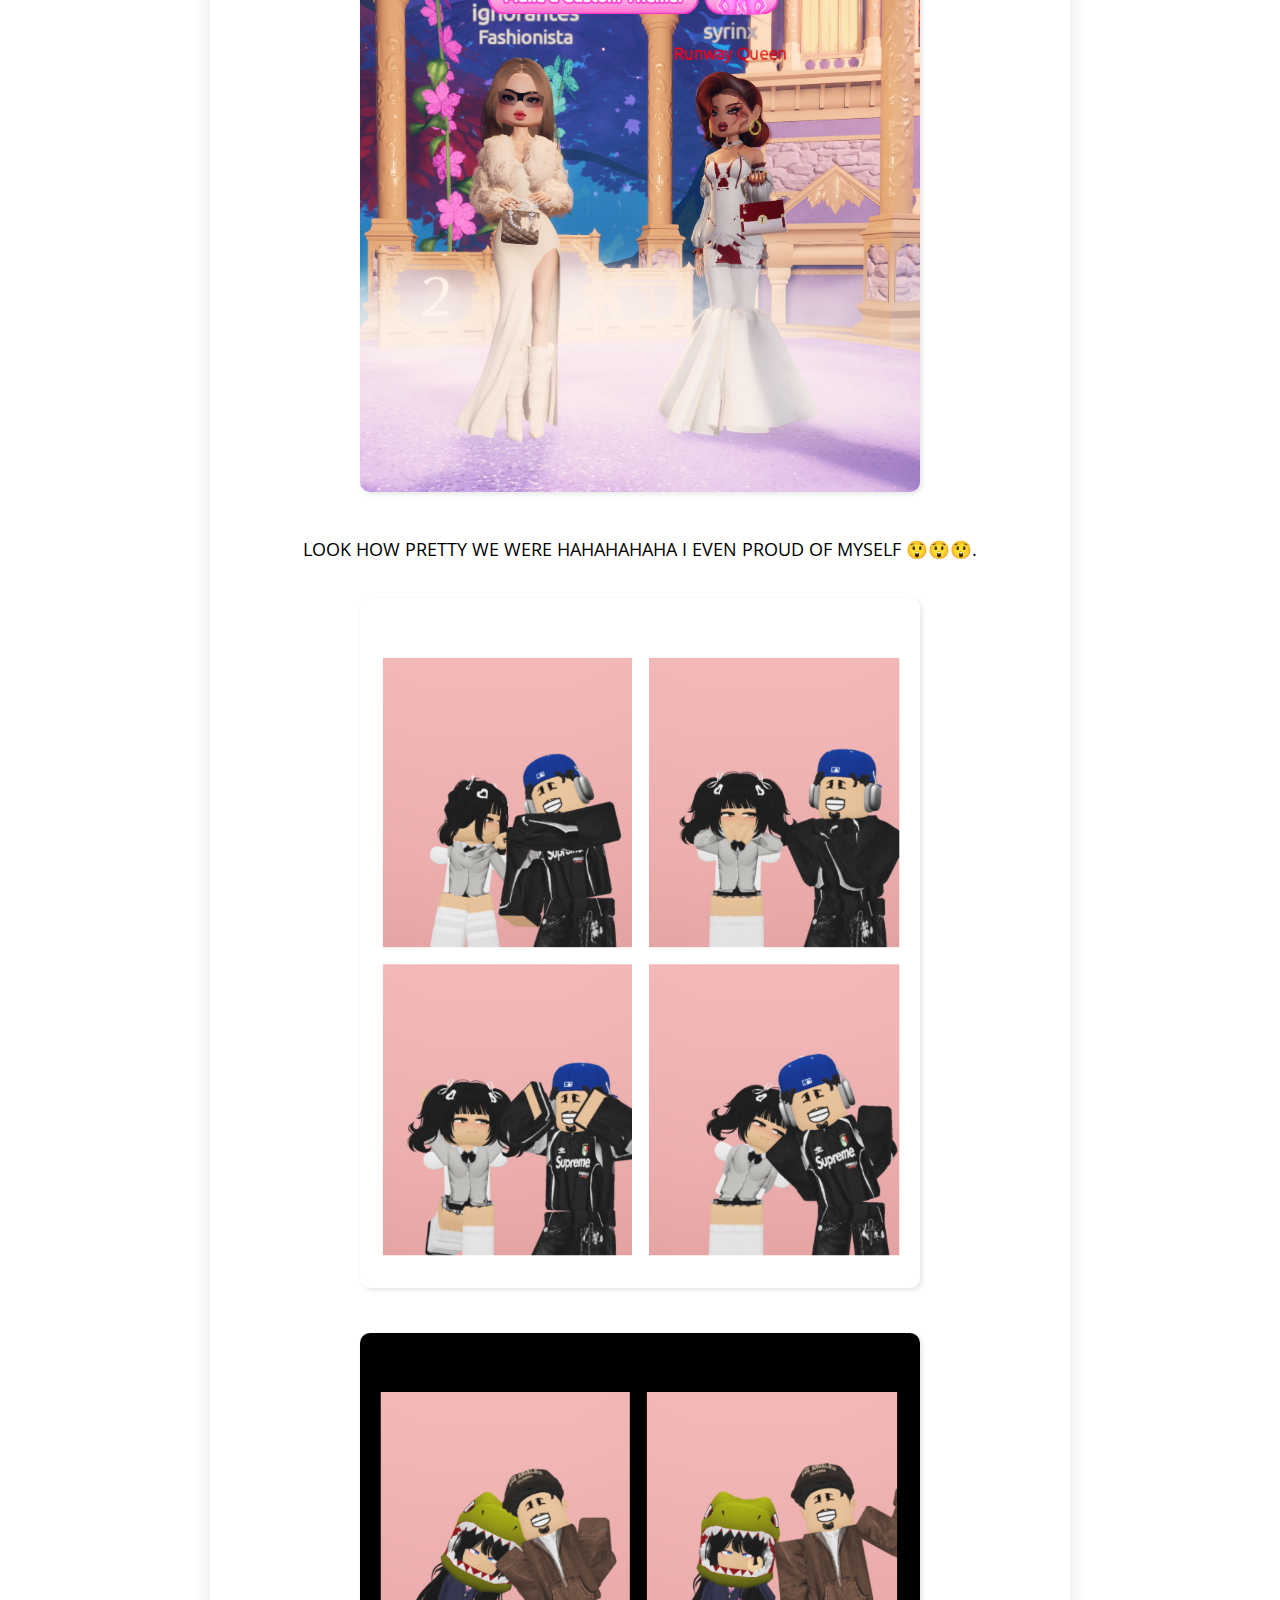
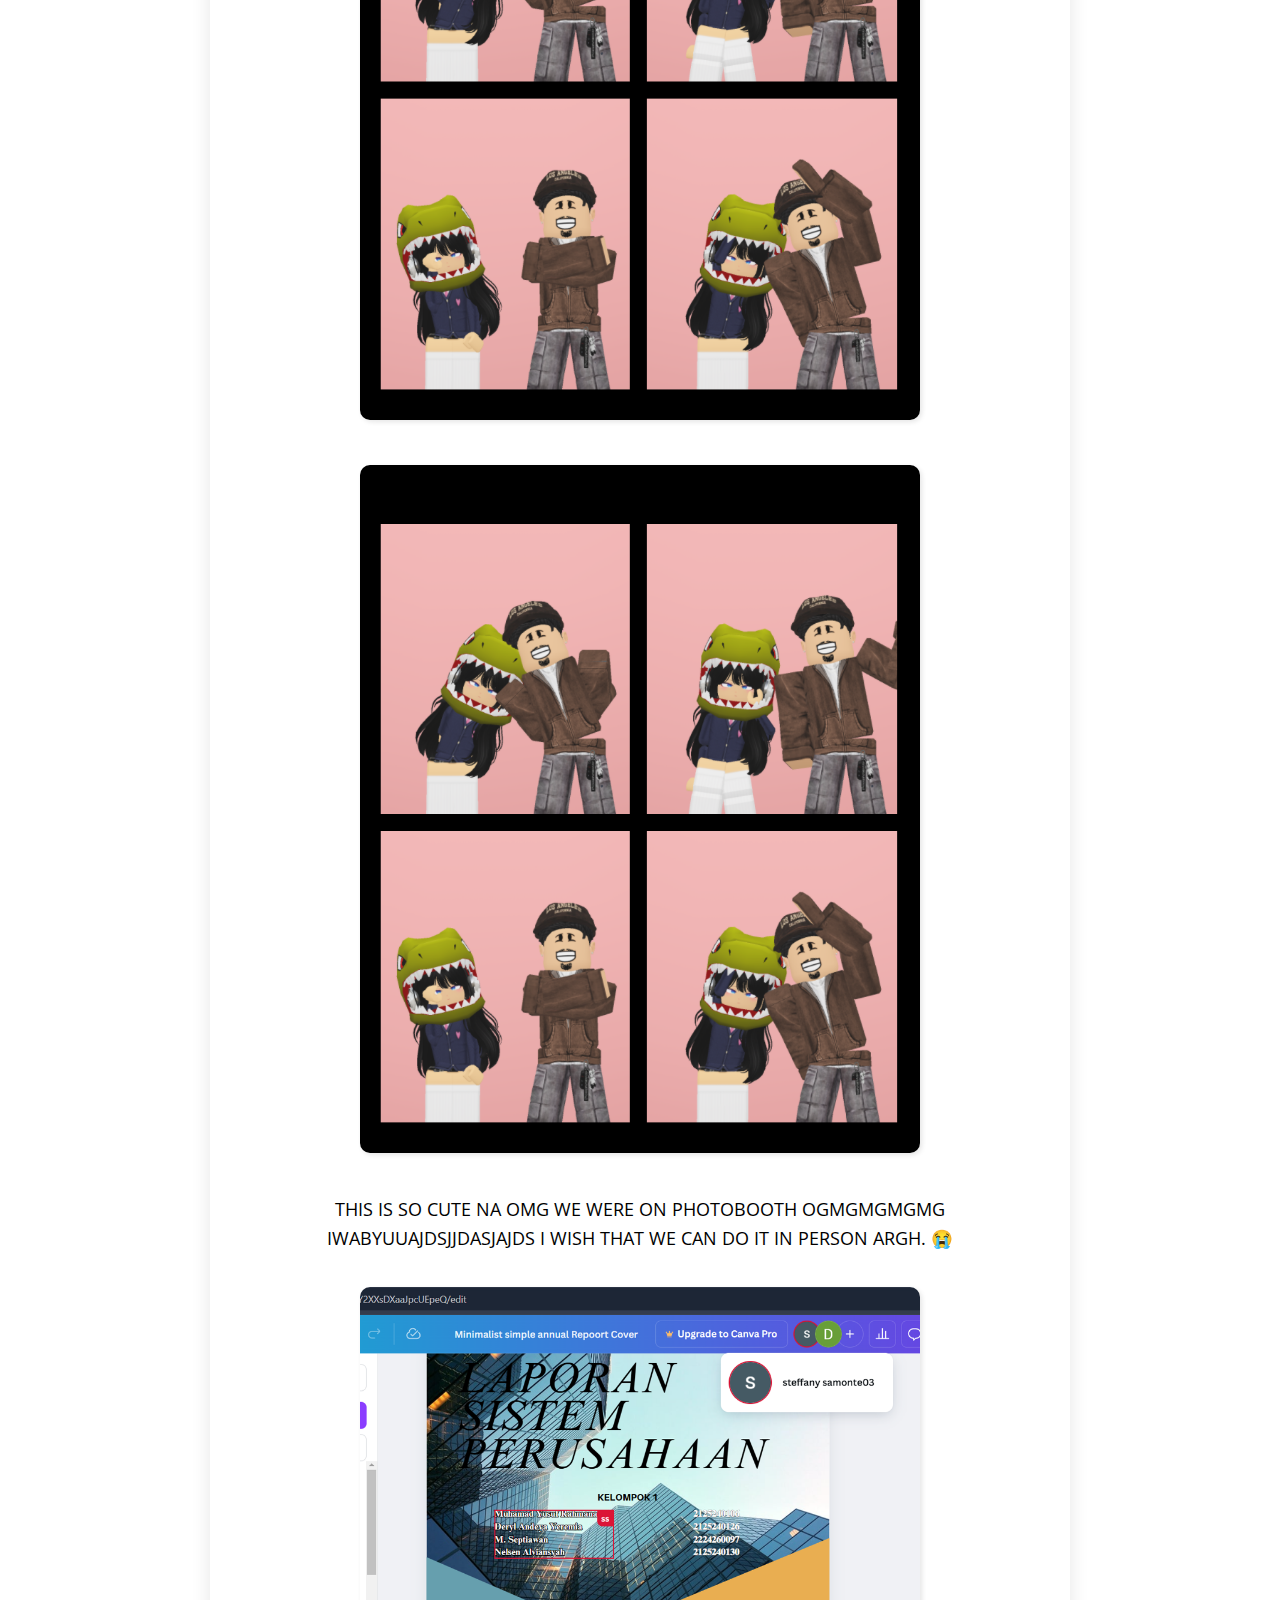
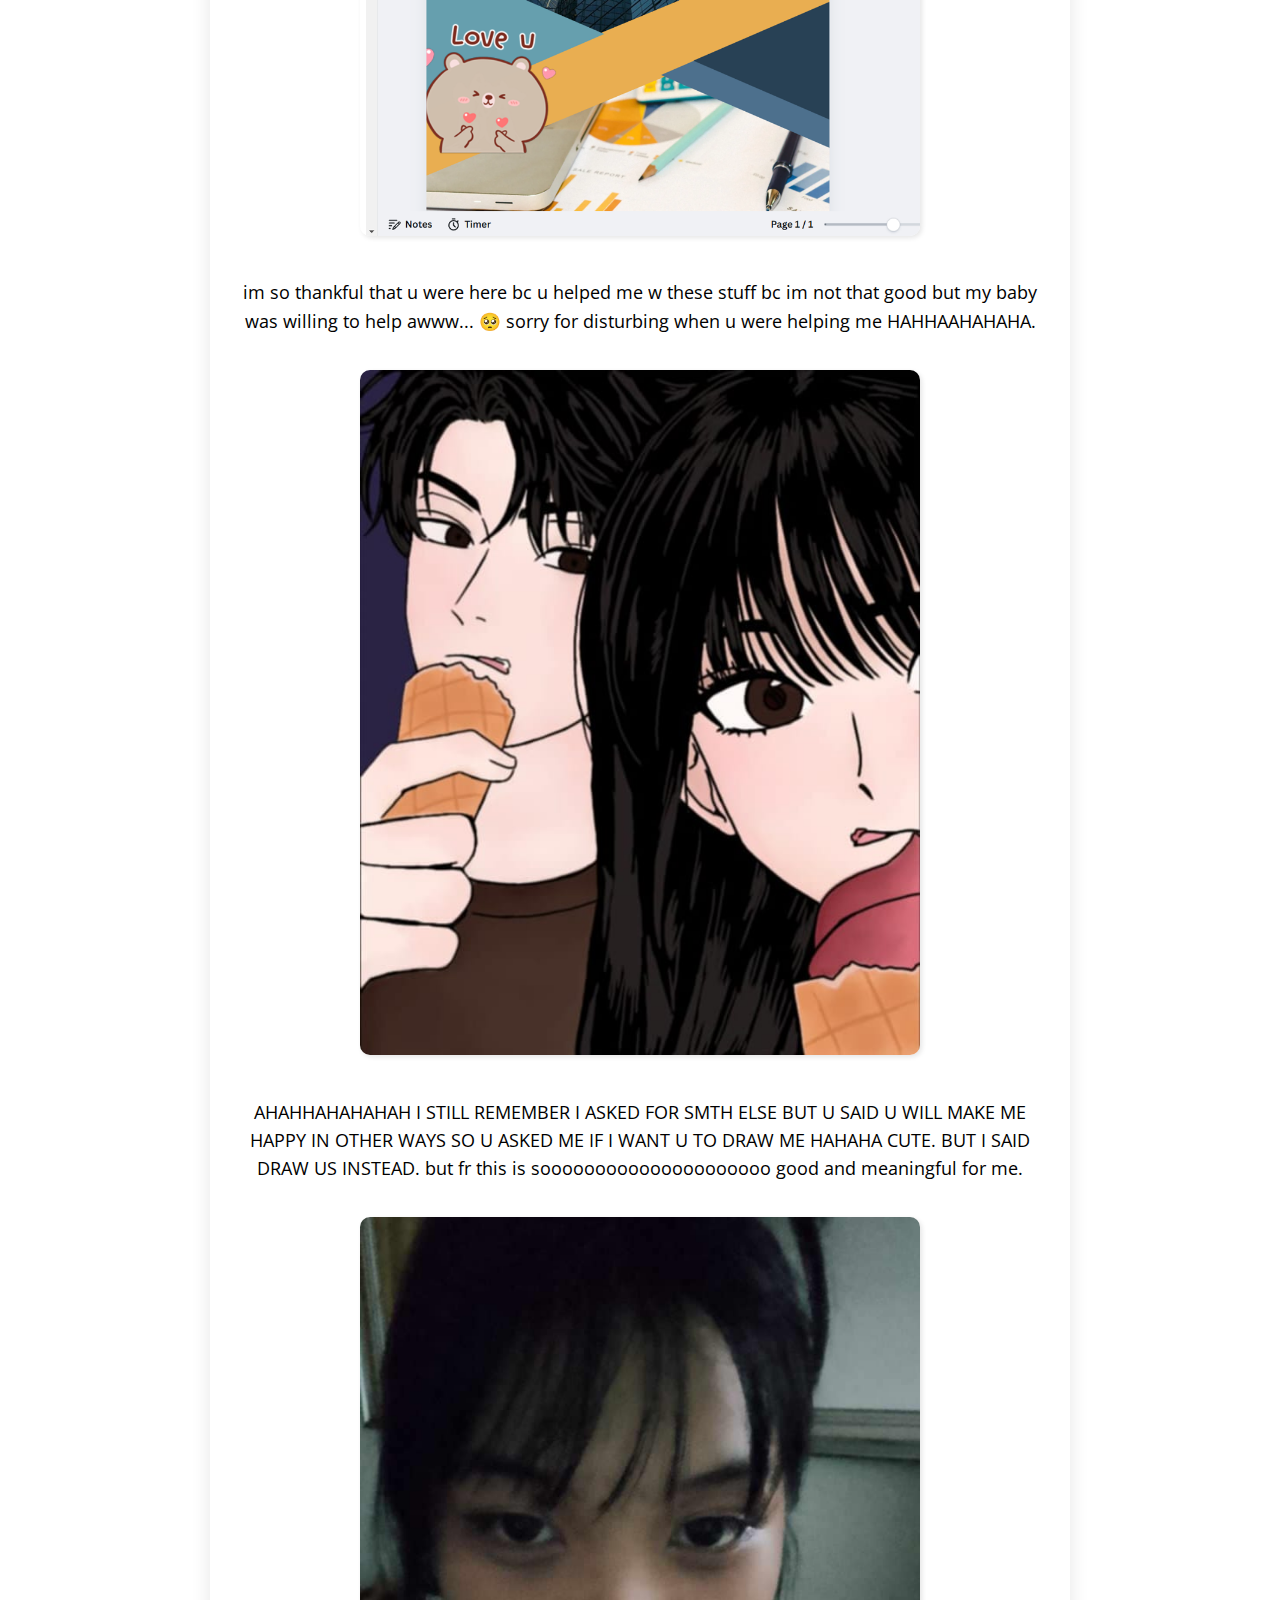
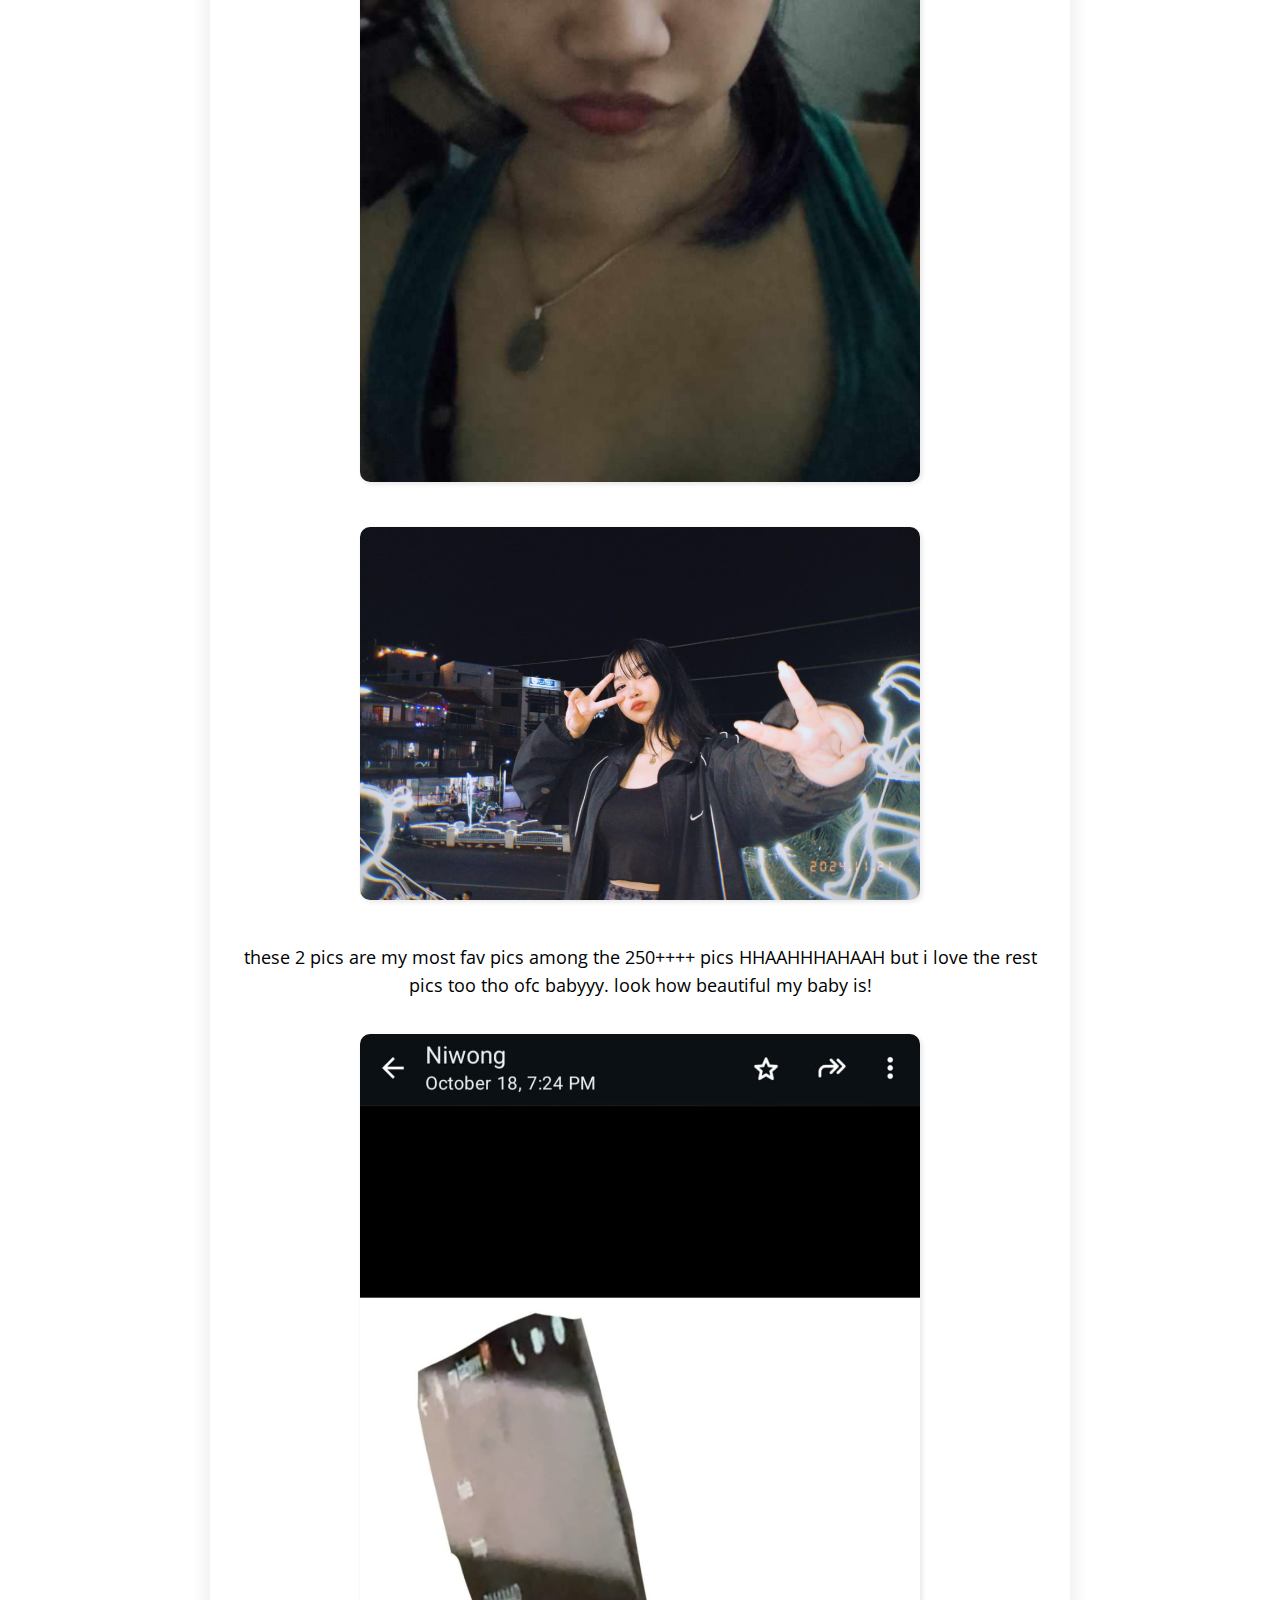
==== commit 7aa97ae0: "iwabyu" ====
--- a/index.html
+++ b/index.html
@@ -166,10 +166,11 @@
         <div class="container">
           <h1>our story.</h1>
           <img src="our pic.jpeg">
-          <p>hii babyyy,</p>
+          <h3>hii babyyy,</h3>
           <p>first of all merry christmas to my prettiest cutest baby in my life ✨🎄
             i hope this christmas will bring u much much joy and happiness!. im really grateful to end this year with u even tho i didnt start with u. ure my best gift this year :). here i want to write our stories that we made</p>
           <p>&nbsp;</p>
+          <p>(i made this on december 16th 2024)</p>
           <h2>CHAPTER 1</h2>
           <h3>FIRST DAY MEETING EACH OTHER</h3>
           <p>our meeting was actually so cute bc i was just trolling around in that game, i didnt even talk that time but u. its such a miracle bc u didnt skip me na 😭😭 people hate when someone doesnt talk yk. i love ur cute voice and the way u speak to ur mom there, like god ure so cute ngl. after the game we added and tried to be mutuals on IG but ur ig was broken. we moved to roblox message that argghh it always censored our text but finally u can find me on dc huhu so cuteee.</p>
@@ -216,16 +217,25 @@
           <img src="chap 3 caught.jpeg">
           <p>in this moment that i got caught texting w u by my friend na argh idk how he took pic i was even hiding when texting u huhu</p>
           <img src="chap 3 me tepy.jpeg">
-          <p>this is why i always want to call w u, i can be myself w u and u literally my day maker. iwabyuuuu</p>
-          <p>i think this is too long and idk if u would read all this stuff waaaaa</p>
+          <p>this is why i always want to call w u, i can be myself w u and u literally my day maker. iwabyuuuu ❤️</p>
+          <p>i think this is too long and idk if u would read all this stuff waaaaa. and actually i still have many many things to say abt us huhuhu</p>
           <p>u probably remember that time on the call i mentioned that i wanted to ask something on christmas but i refused to let u know bc i had to think abt it naa. now i want to tell u this bc its a beautiful day :). </p>
-          <p>Steffany, i love u so much. and i dont want anybody else for me, i really want u my baby. im willing to wait for the time till we see each other in person rather than be with someone else. i imagine my future with u and im really sure about u. im never been this sure with someone before i could tell. i understand that u dont want to be in a relationship yet and u told me when the first time we met, and also bc u cant give and balance time with me. and i dont mind it as long as im w u and u are not gonna leave me. u can still make time for me after ur busy time tho i really appreciate it. u said to me that ure afraid of making me feel sad bc of ur absence and everything. </p>
-          <p>those arent a problem for me but for me personally, the main problem is without an official label, i dont have rights to do anything since im not ur bf and possibly could lose u anytime. but i dont want to lose u at all argh. i just want to feel safe with label so that i will not think i will be replaced or u will find someone better, even tho yeah u said to me u wont find someone better cus i am enough for u. i hope u understand what i meant babyy</p>
-          <p>So in this special day and special date that people always remember, there is one thing i want to ask you...</p>
+          <p><strong>Steffany, i love u so much. and i dont want anybody else for me, i really want u my baby. im willing to wait for the time till we see each other in person rather than be with someone else. i imagine my future with u and im really sure about u. im never been this sure with someone before i could tell. i understand that u dont want to be in a relationship yet and u told me when the first time we met, and also bc u cant give and balance time with me. and i dont mind it as long as im w u and u are not gonna leave me. u can still make time for me after ur busy time tho i really appreciate it. u said to me that ure afraid of making me feel sad bc of ur absence and everything. </p></strong>          
+          <p><strong>those arent a problem for me but for me personally, the main problem is without an official label, i dont have rights to do anything since im not ur bf and possibly could lose u anytime. but i dont want to lose u at all argh. i just want to feel safe with label so that i will not think i will be replaced or u will find someone better, even tho yeah u said to me u wont find someone better cus i am enough for u. i hope u understand what i meant babyy</p></strong>
+          <p>((update december 22nd 2024))</p>
+          <p><strong>well, yeah. i understood now the reason why u keep saying that u dont want to be in a relationship yet, tried to end our situationship and u said dont even want to be with anybody.. when i found out that ure intertwining with someone else just broke my heart into pieces. i always wondering why u reply me always late, and i tried to keep think positive. but my worst scenario in my head became into reality. </strong></p>
+          <p><strong>baby.. i want to be with u and lead u to be the better version of u again. this is not u okay? i know my baby. god knows too, and god only knows how much i love u. i want us to walk together through this problem. we love each other and we fix instead of letting it be right?  </strong></p>
+          <p><strong>i forgive everything bc i know u are made for me, we made for each other. my mom and my family will love u, and my mom knows u too baby. i actually hate abt cheating bc my dad is cheating on mama with multiple girls. i told u that too right?🥺. i want to be the best father figure if i will be a father in a future. i dont want to be like my dad, bc i know how bad and hurtful it is.so baby but now i will put my trust u and let do ur thing to end with him. but dont be mad if i sometimes ask, im just scared that he will force u and convince u something that can make u change ur mind. i still want u to update me abt him, i want to know the progress. no more lies between us okay baby?</strong></p>
+          <p><strong>dont ever doubt my love for u, and dont disappoint me okay honey? iwabyuuuusm.</strong></p>
+
+          <p><strong>sooooo on this special day and special date, there is one thing i want to ask u...</p></strong>
           <button id="reveal-button">Click to Reveal...</button>
           <div id="question" class="hidden">
-            <h2>Do you want to be my girlfriend baby? 🥺</h2>
-            <p>(screenshot this and show me with ur answer 😊)</p>
+            <h2>Do you want to be my girlfriend, my other half, my world, my everything baby? 🥺❤️</h2>
+            <h4>lets start our journey together until we say "we made it". i dont mind abt what happened to us rn, ill help u get through it as long as im with u and u willing to end everything for me. all the sacrifices i made for u bc i love u so much. no matter what, nothing is gonna change my love for u my baby, steffany</h4  >
+            <p>(screenshot this and inform me with ur response 😊)</p>
+            <p>(PS. the reason i pick this day bc its Jesus's born day!)</p>
+            <p>(PS. pwishh say yes HAHAHHHDHHSAHSADHDH we will eat samgyup together mwhehehe ur favorite)</p>
           </div>
           <div id="response" class="hidden">
             <p id="response-text"></p>
@@ -244,26 +254,6 @@
             questionDiv.classList.remove('hidden');
             revealButton.style.display = 'none';
         });
-
-        yesButton.addEventListener('click', () => {
-            responseText.textContent = "I'm so glad you said yes! ❤️ I can't wait to go on more adventures with you, like that trip to [place you want to visit] we talked about!";
-            responseDiv.classList.remove('hidden');
-            questionDiv.style.display = 'none';
-        });
-
-        noButton.addEventListener('click', () => {
-            responseText.textContent = "Oh, that's okay. I still cherish every moment we've shared.";
-            responseDiv.classList.remove('hidden');
-            questionDiv.style.display = 'none';
-
-            const buttonRect = noButton.getBoundingClientRect();
-            const maxX = window.innerWidth - buttonRect.width;
-            const maxY = window.innerHeight - buttonRect.height;
-
-            noButton.style.position = 'absolute';
-            noButton.style.left = Math.random() * maxX + 'px';
-            noButton.style.top = Math.random() * maxY + 'px';
-        });
     </script>
 </body>
 </html>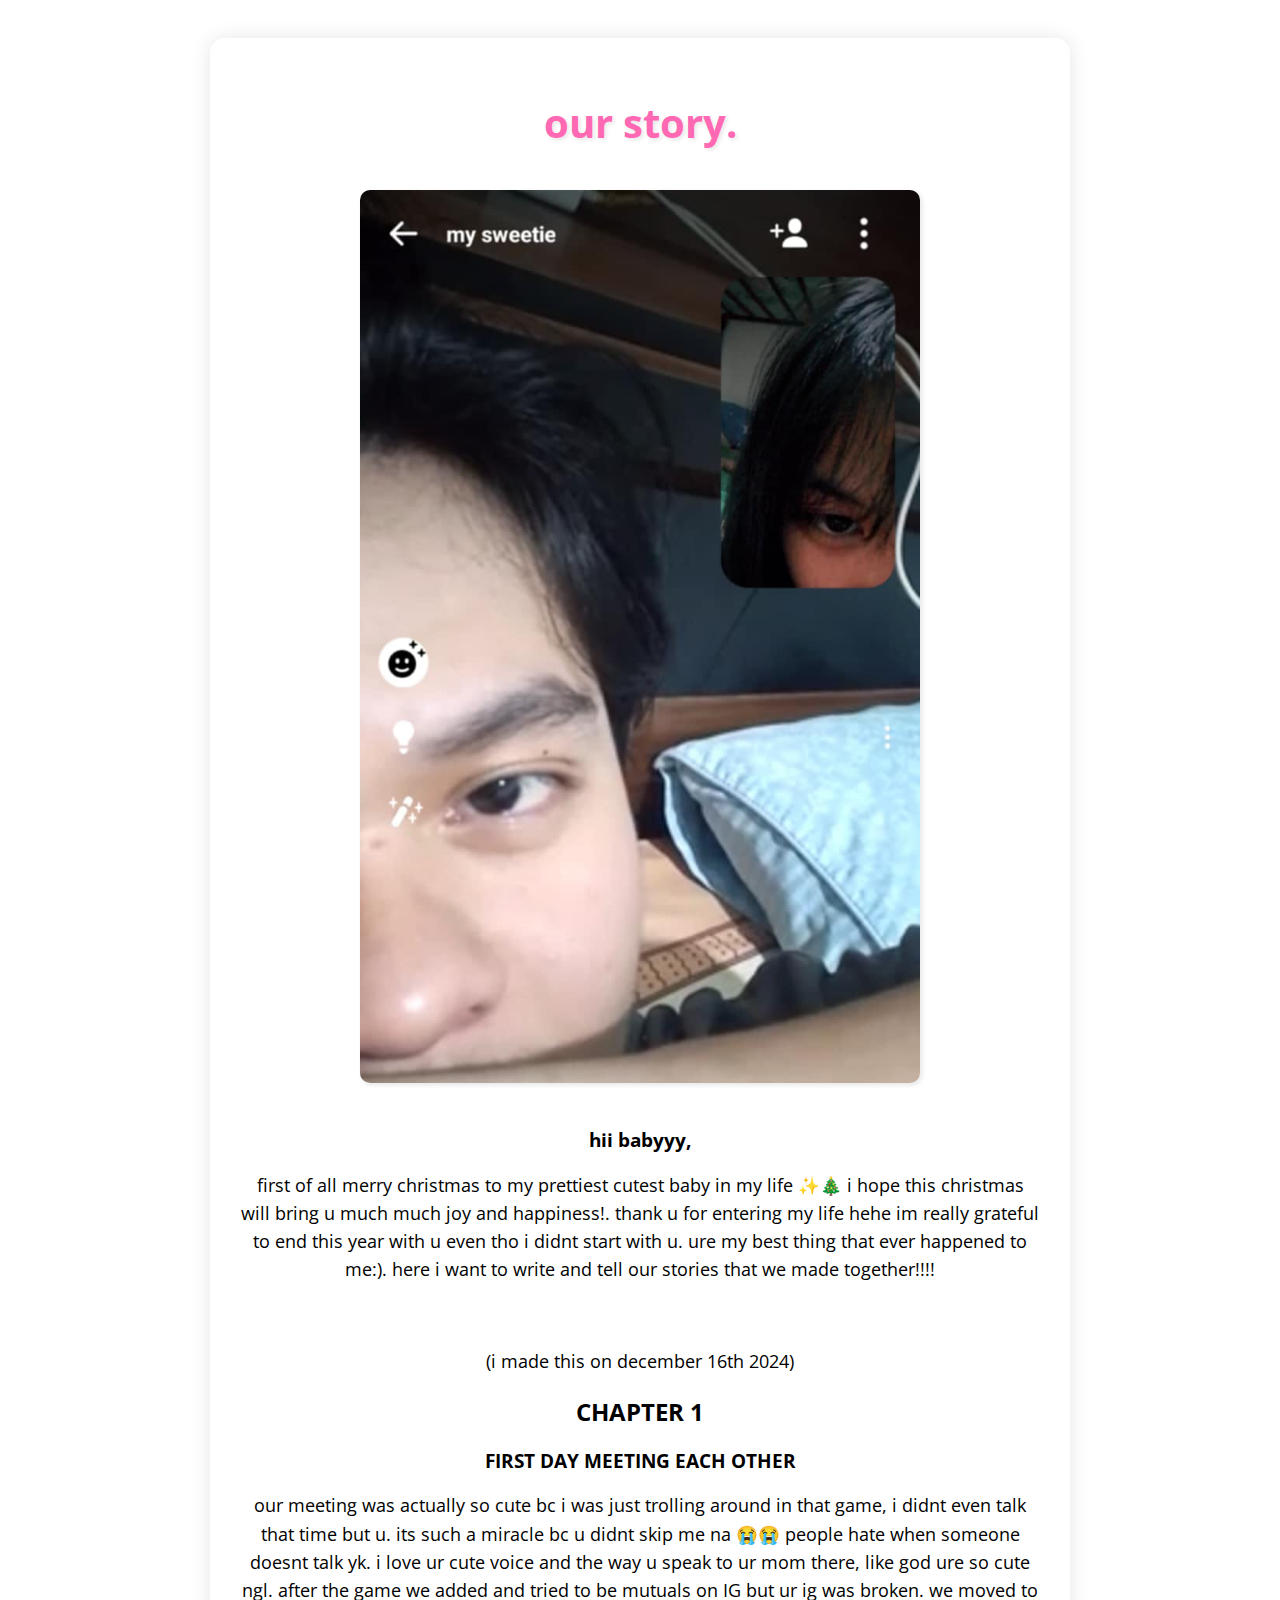
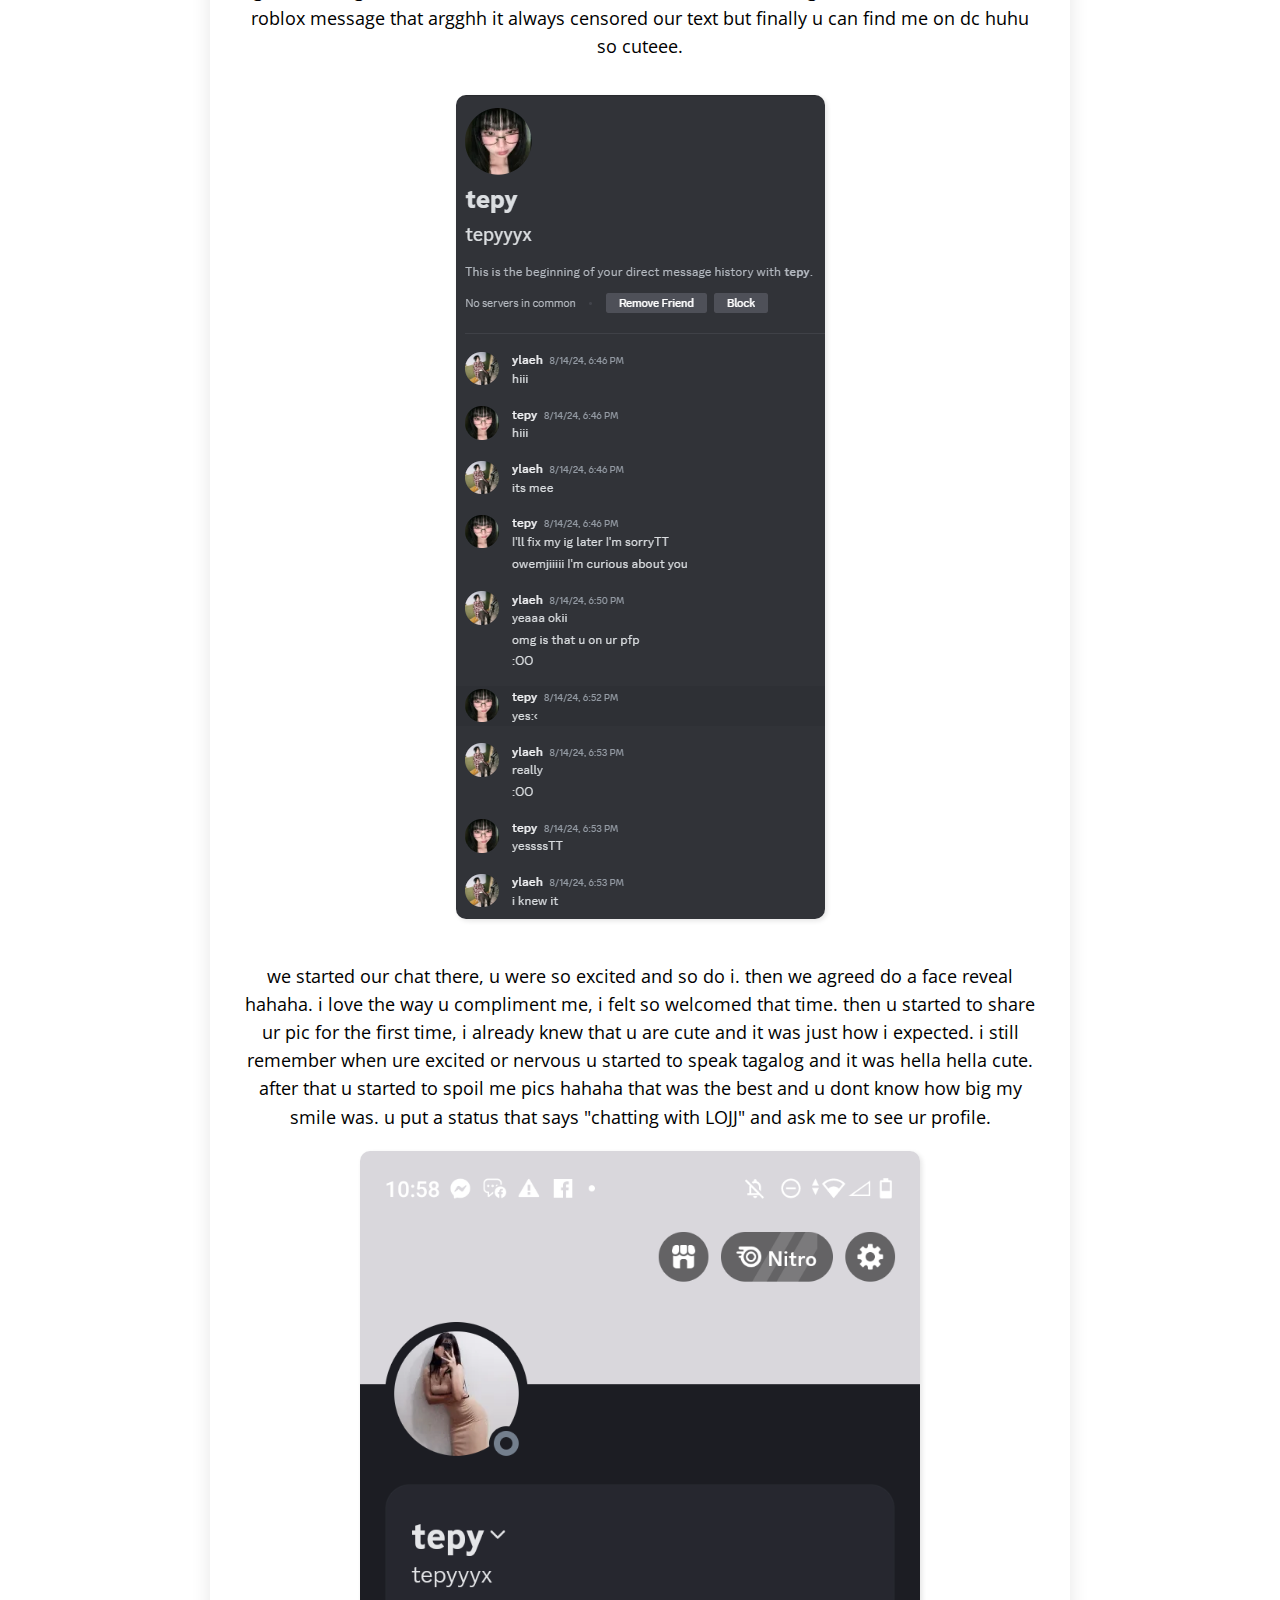
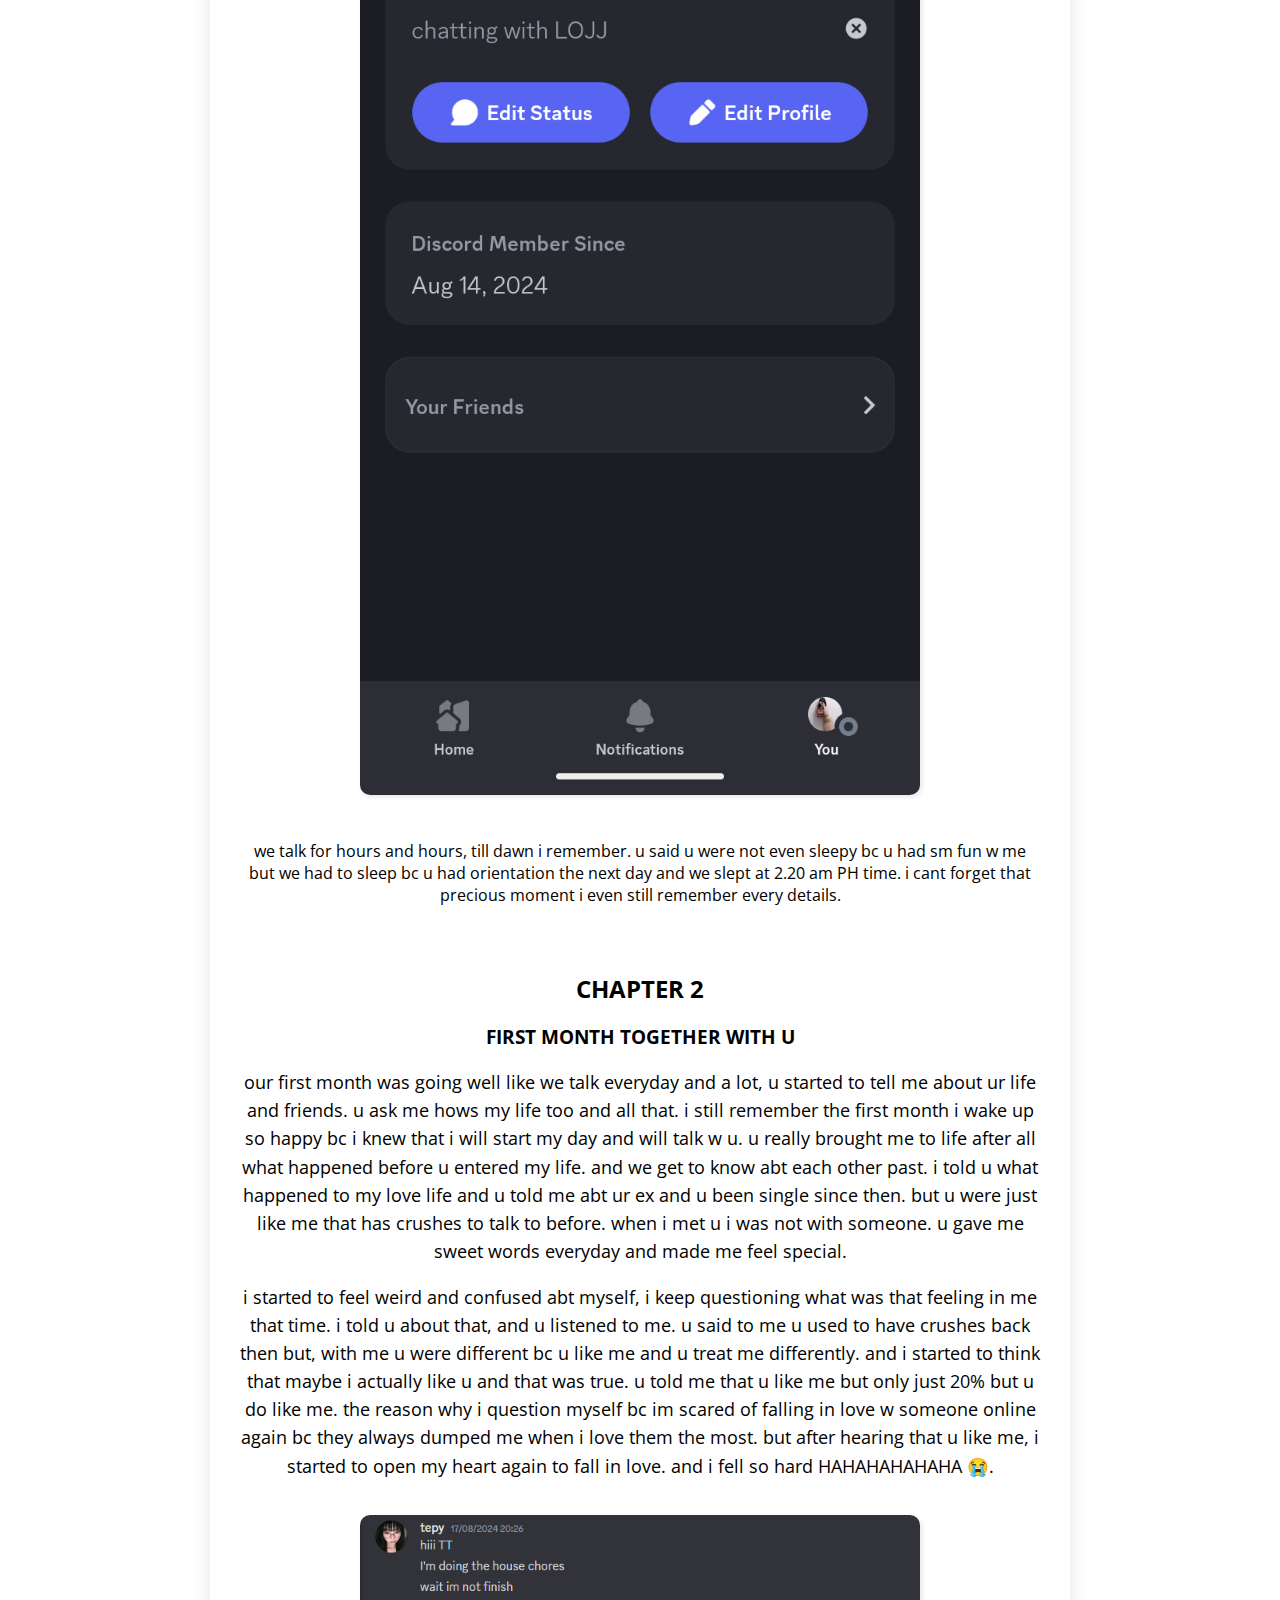
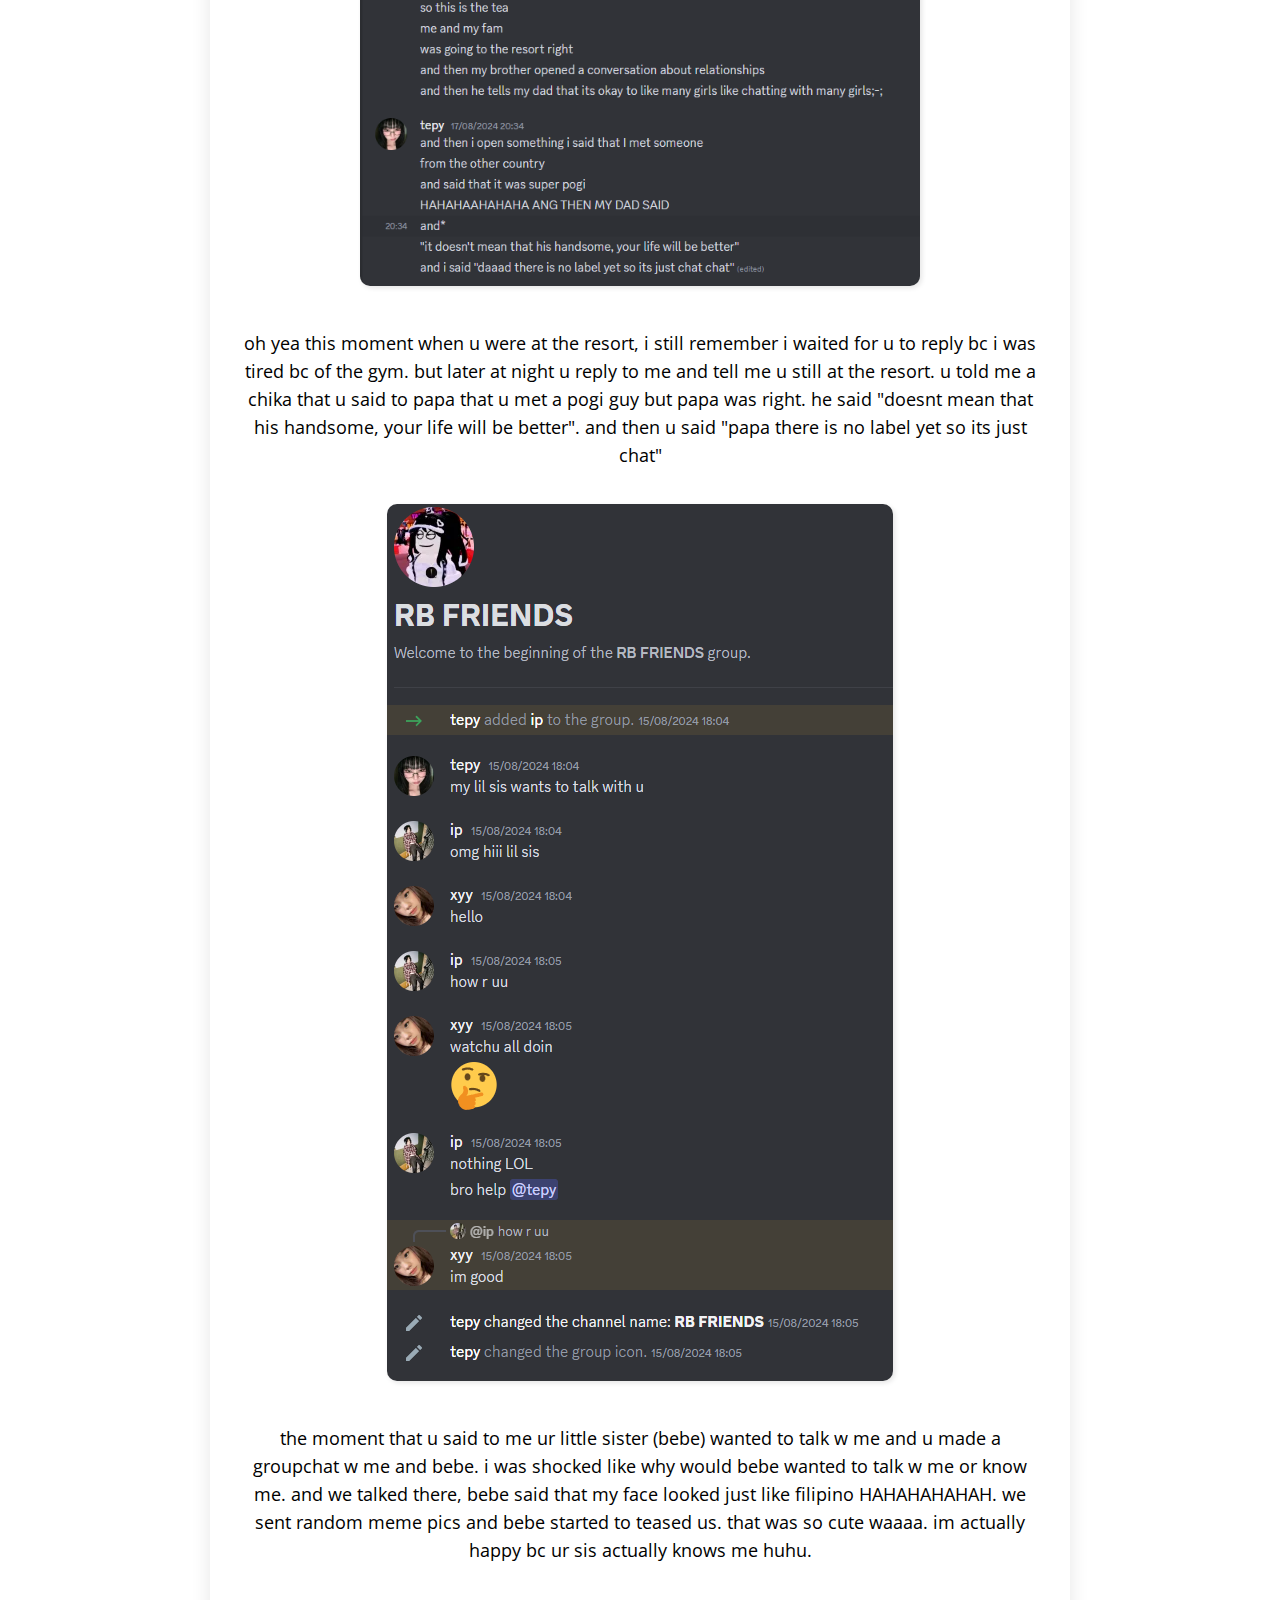
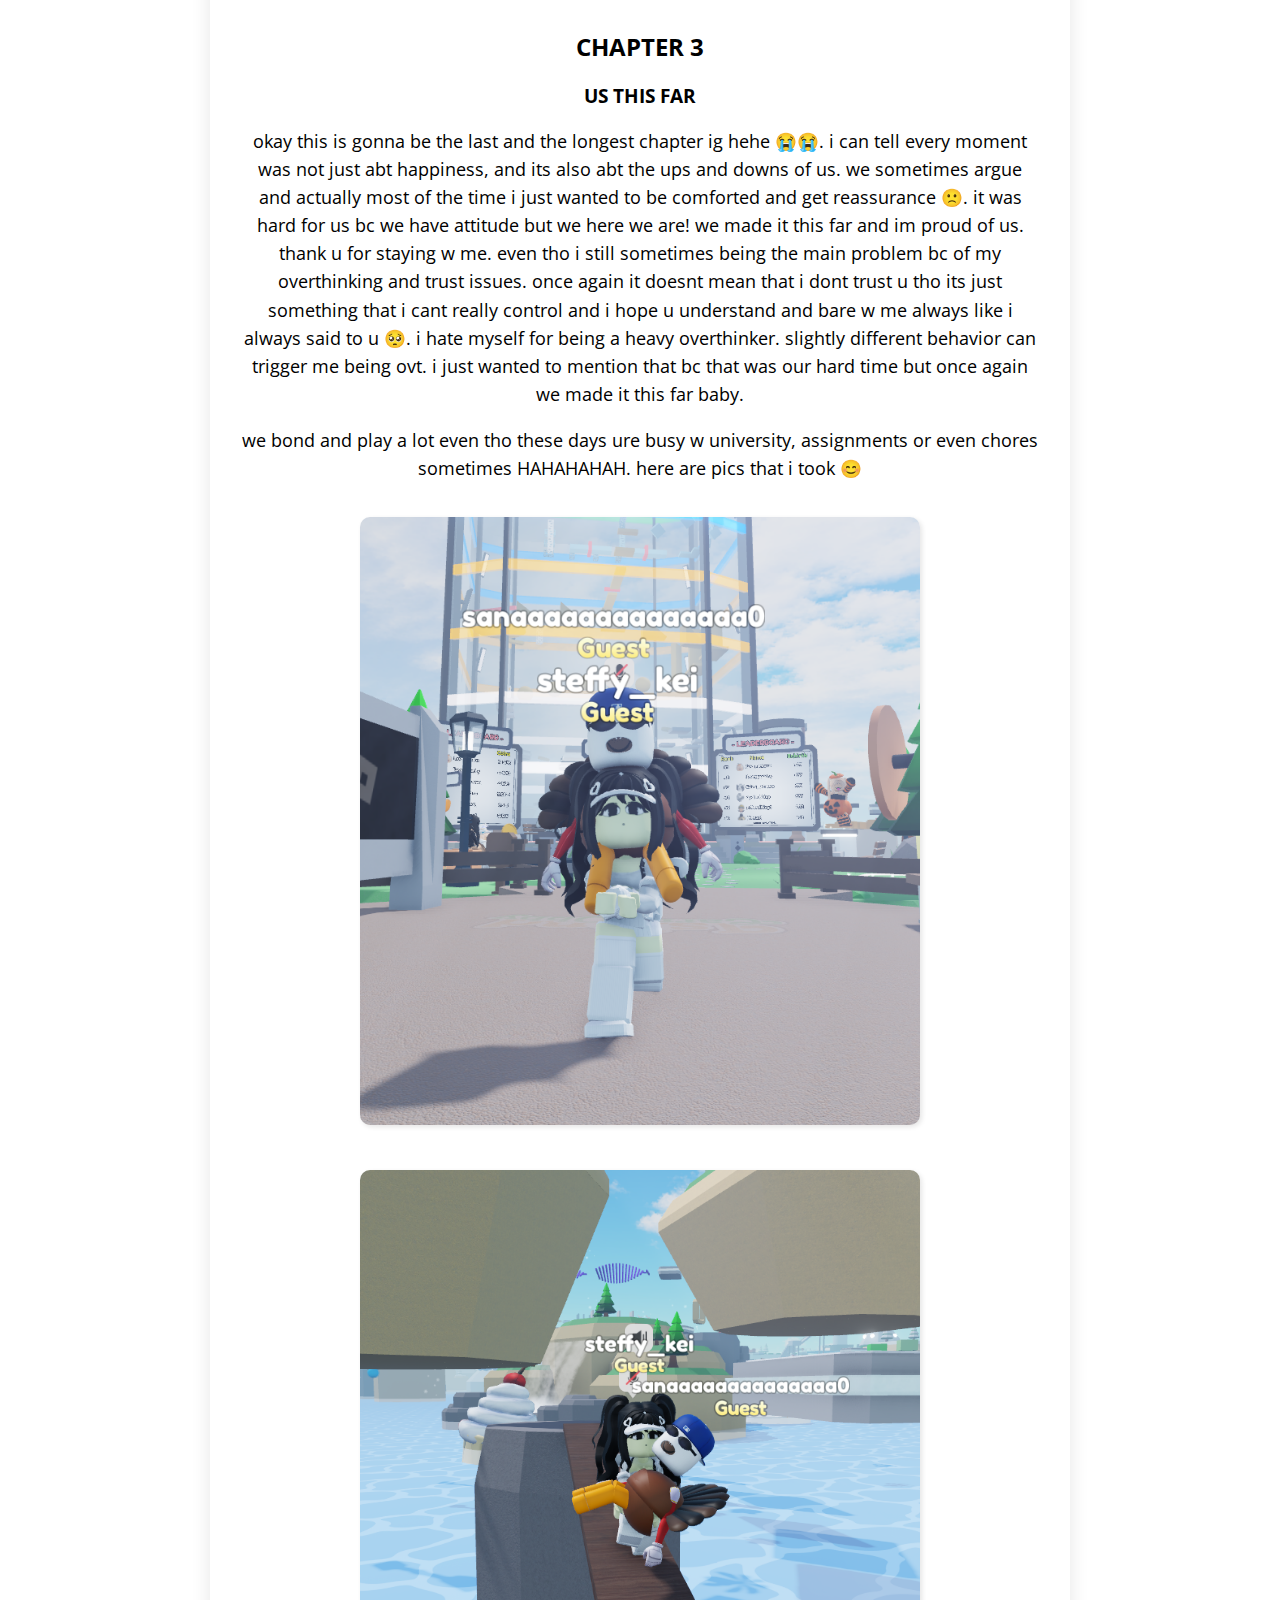
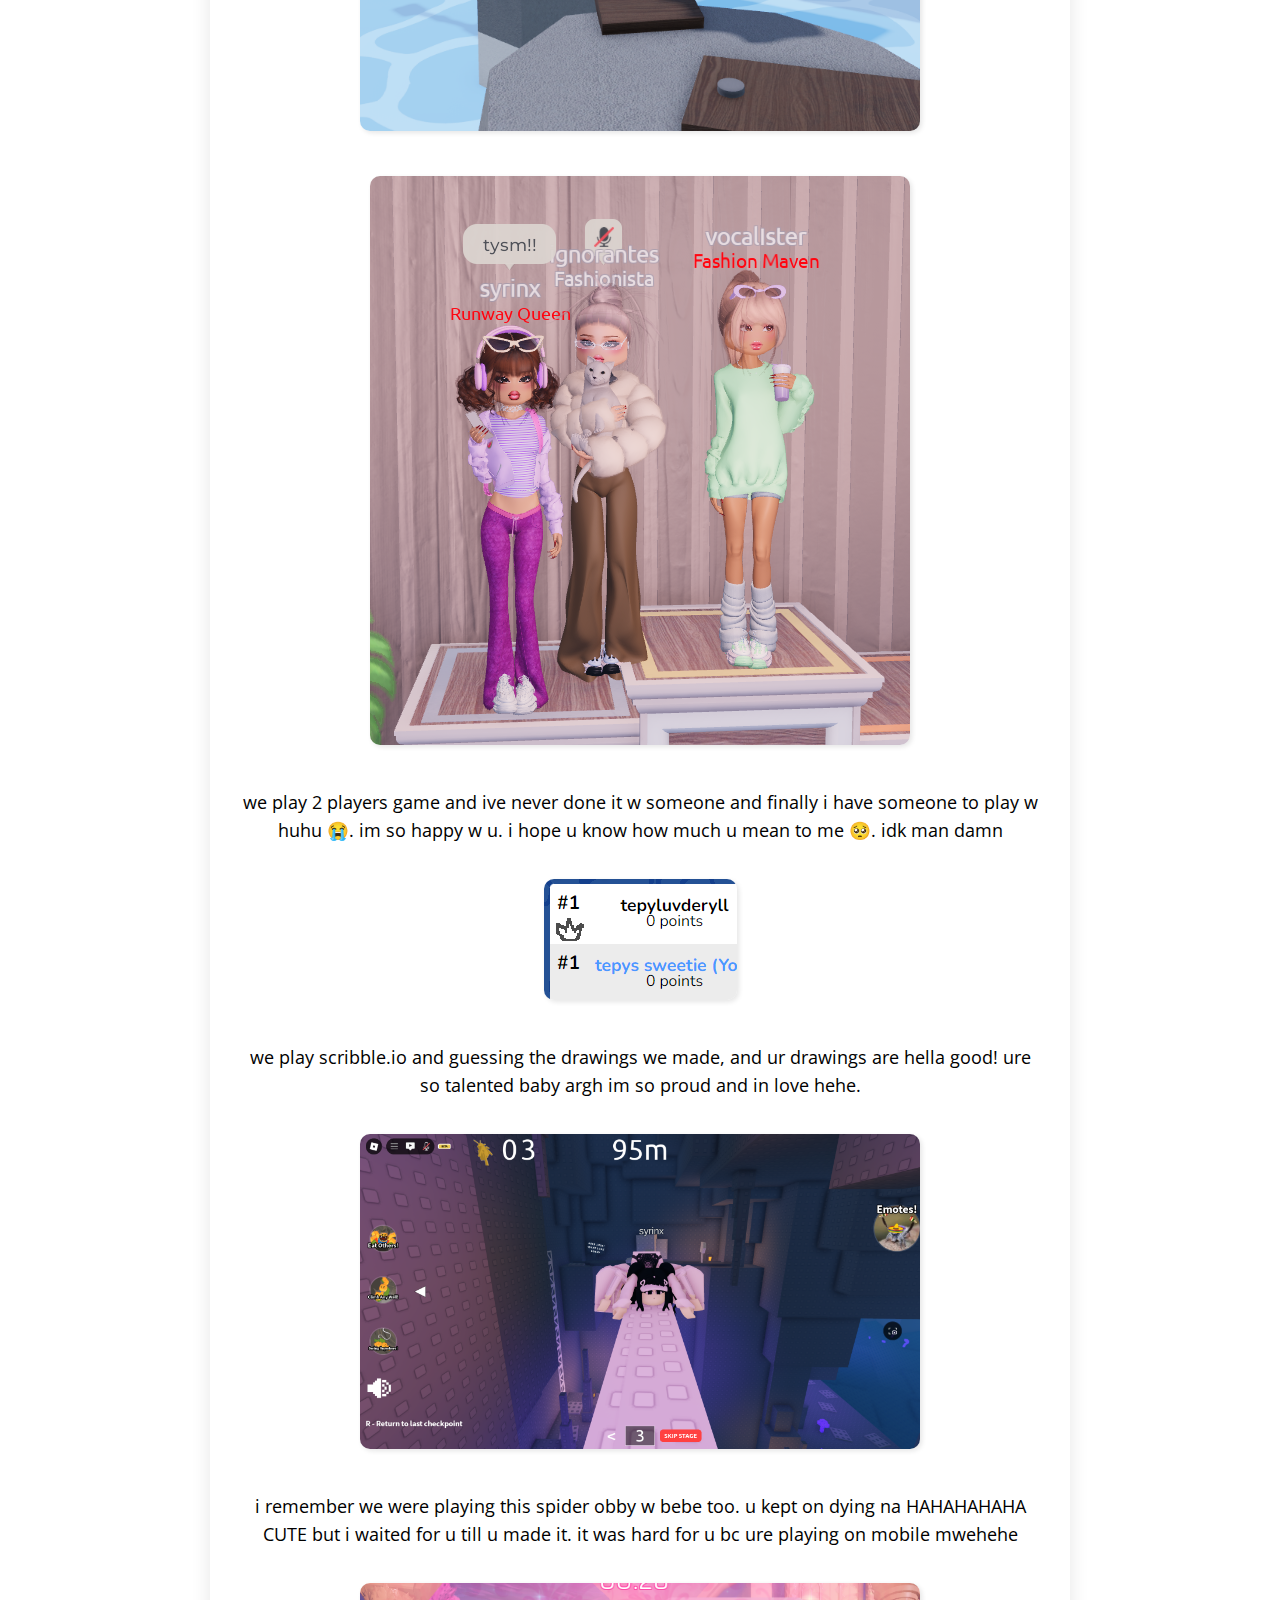
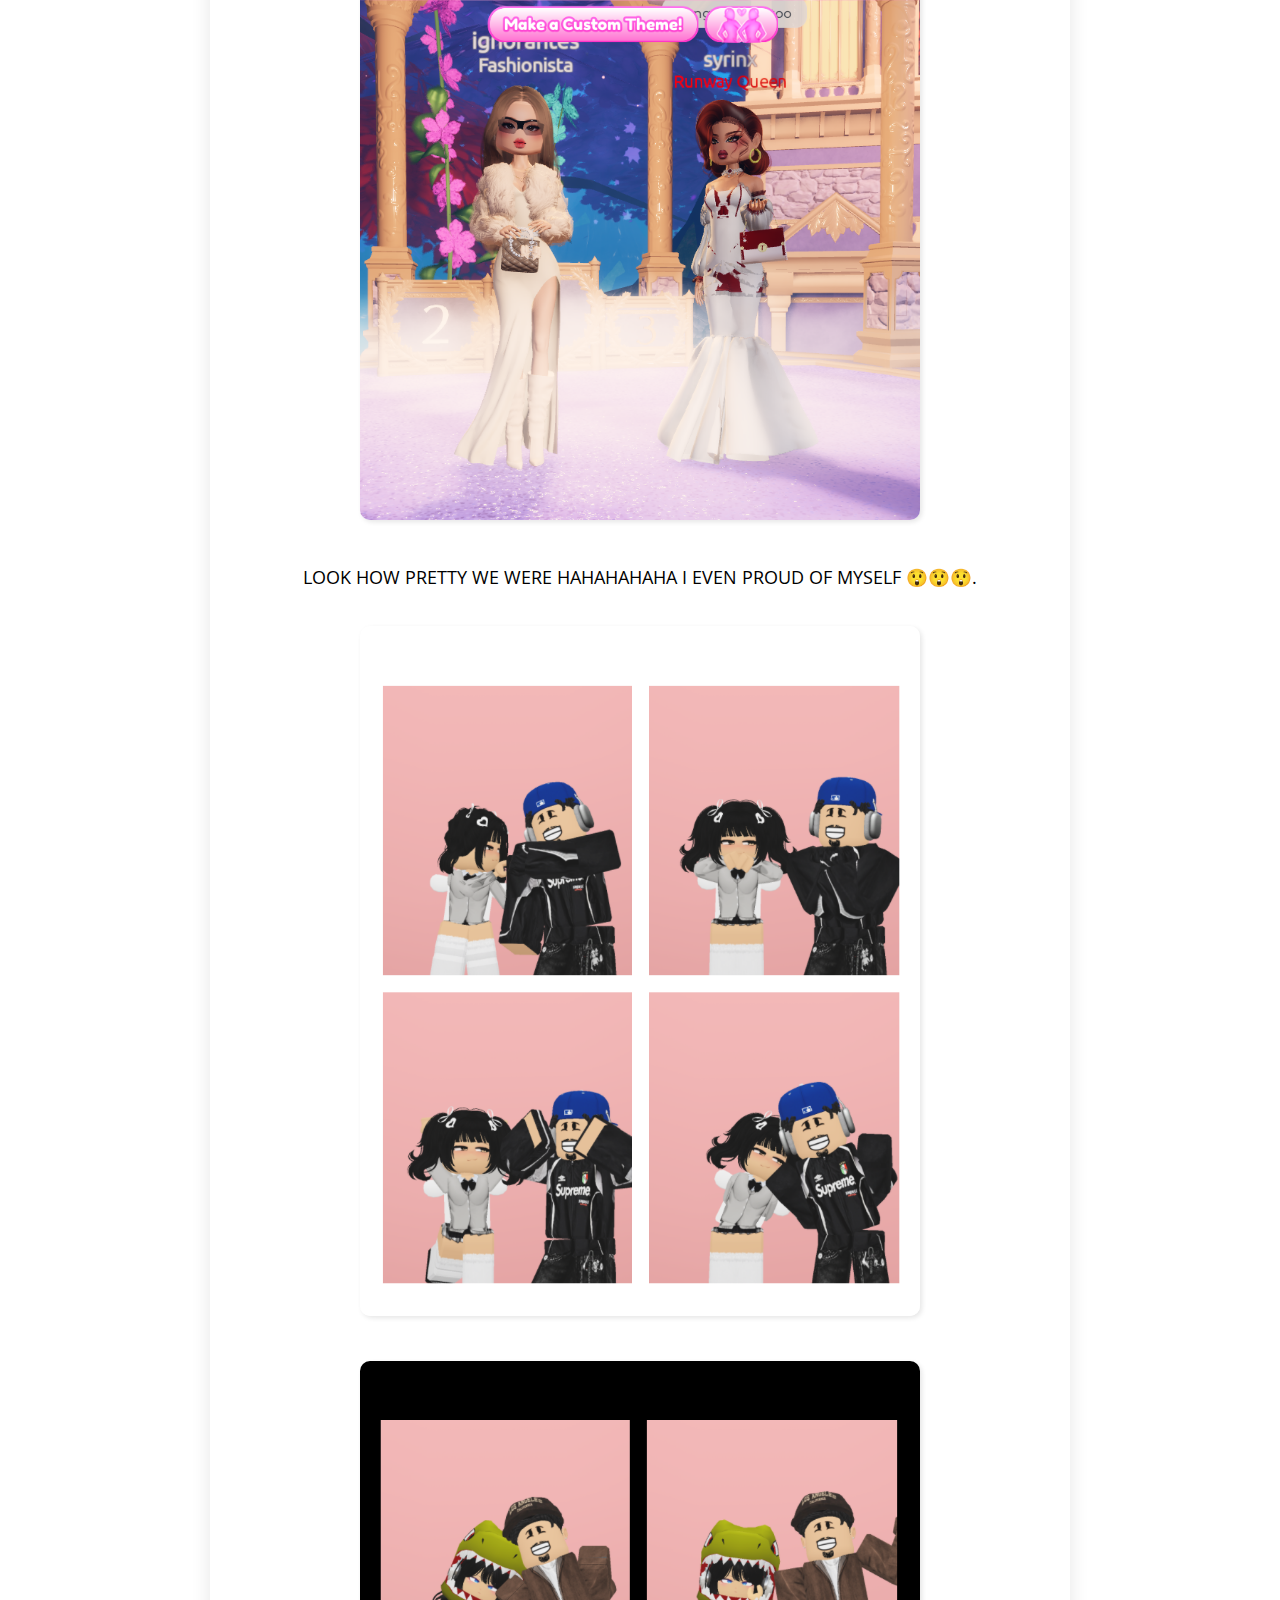
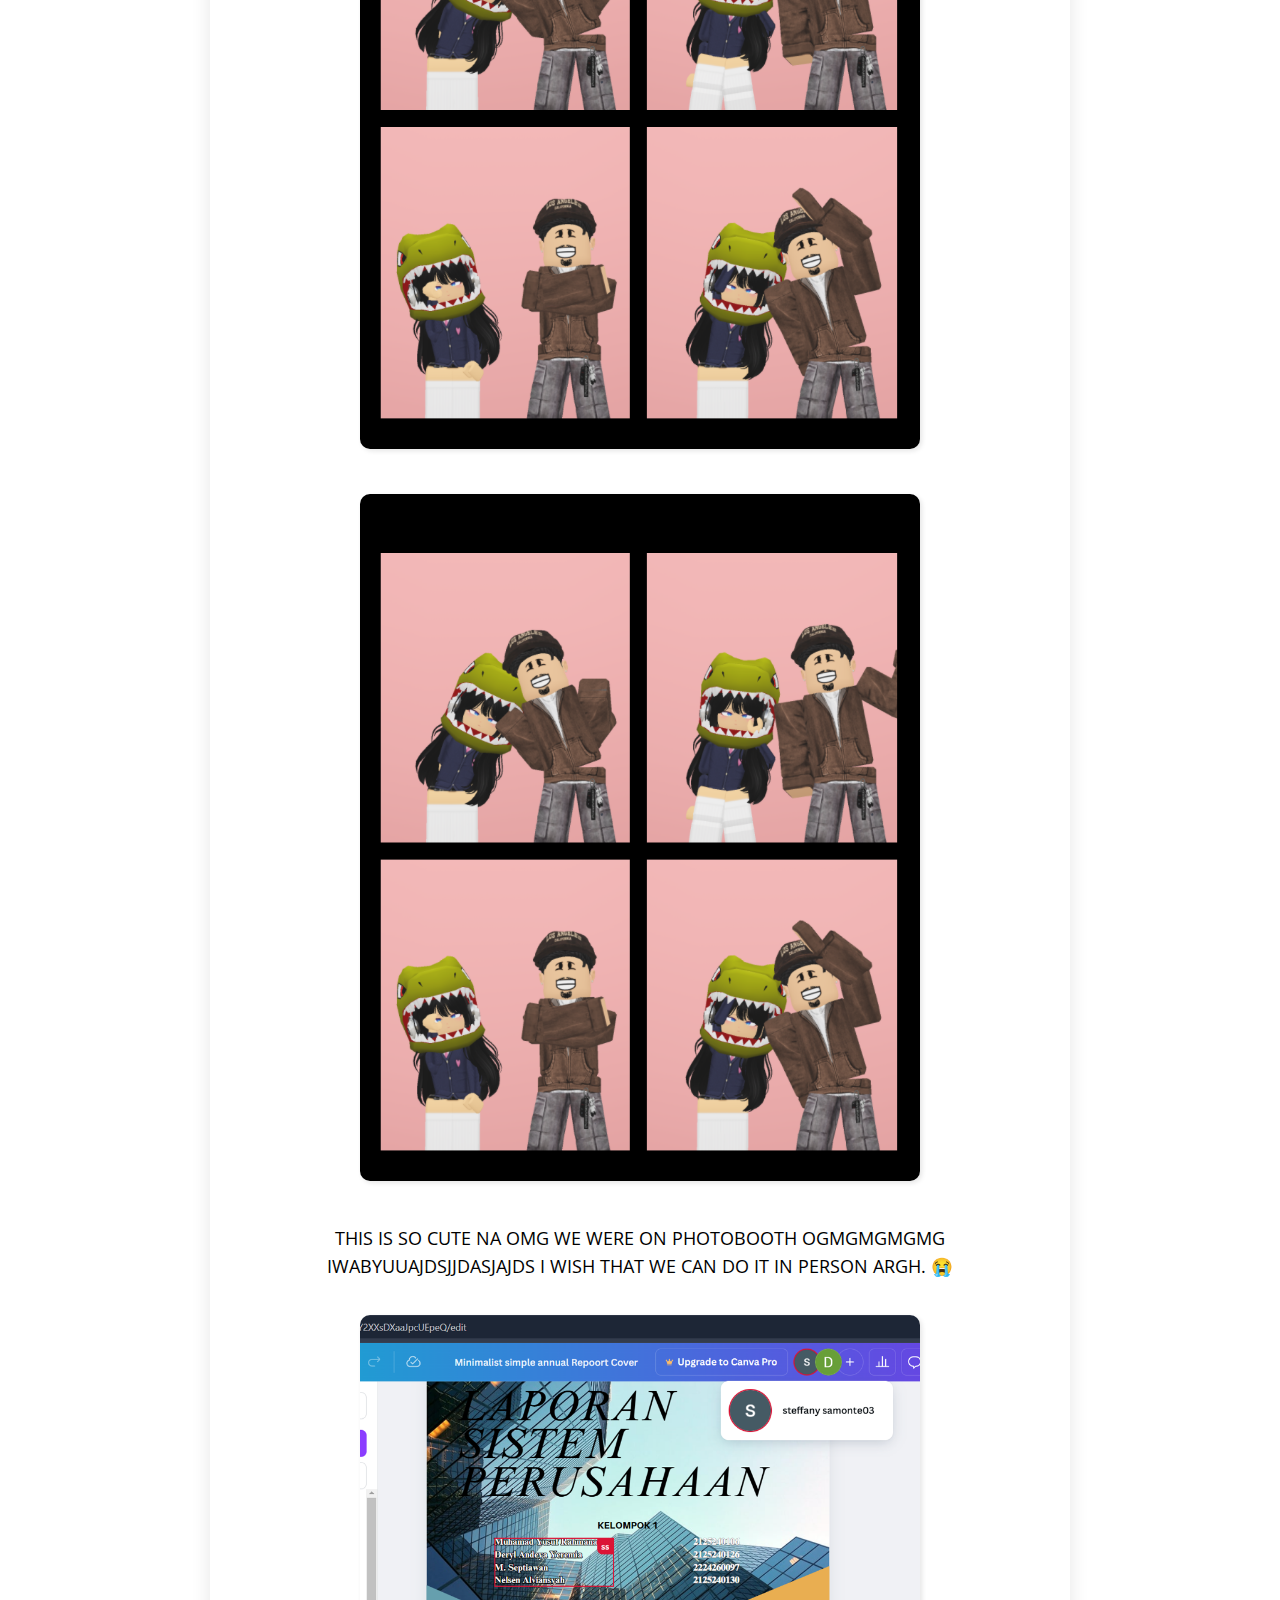
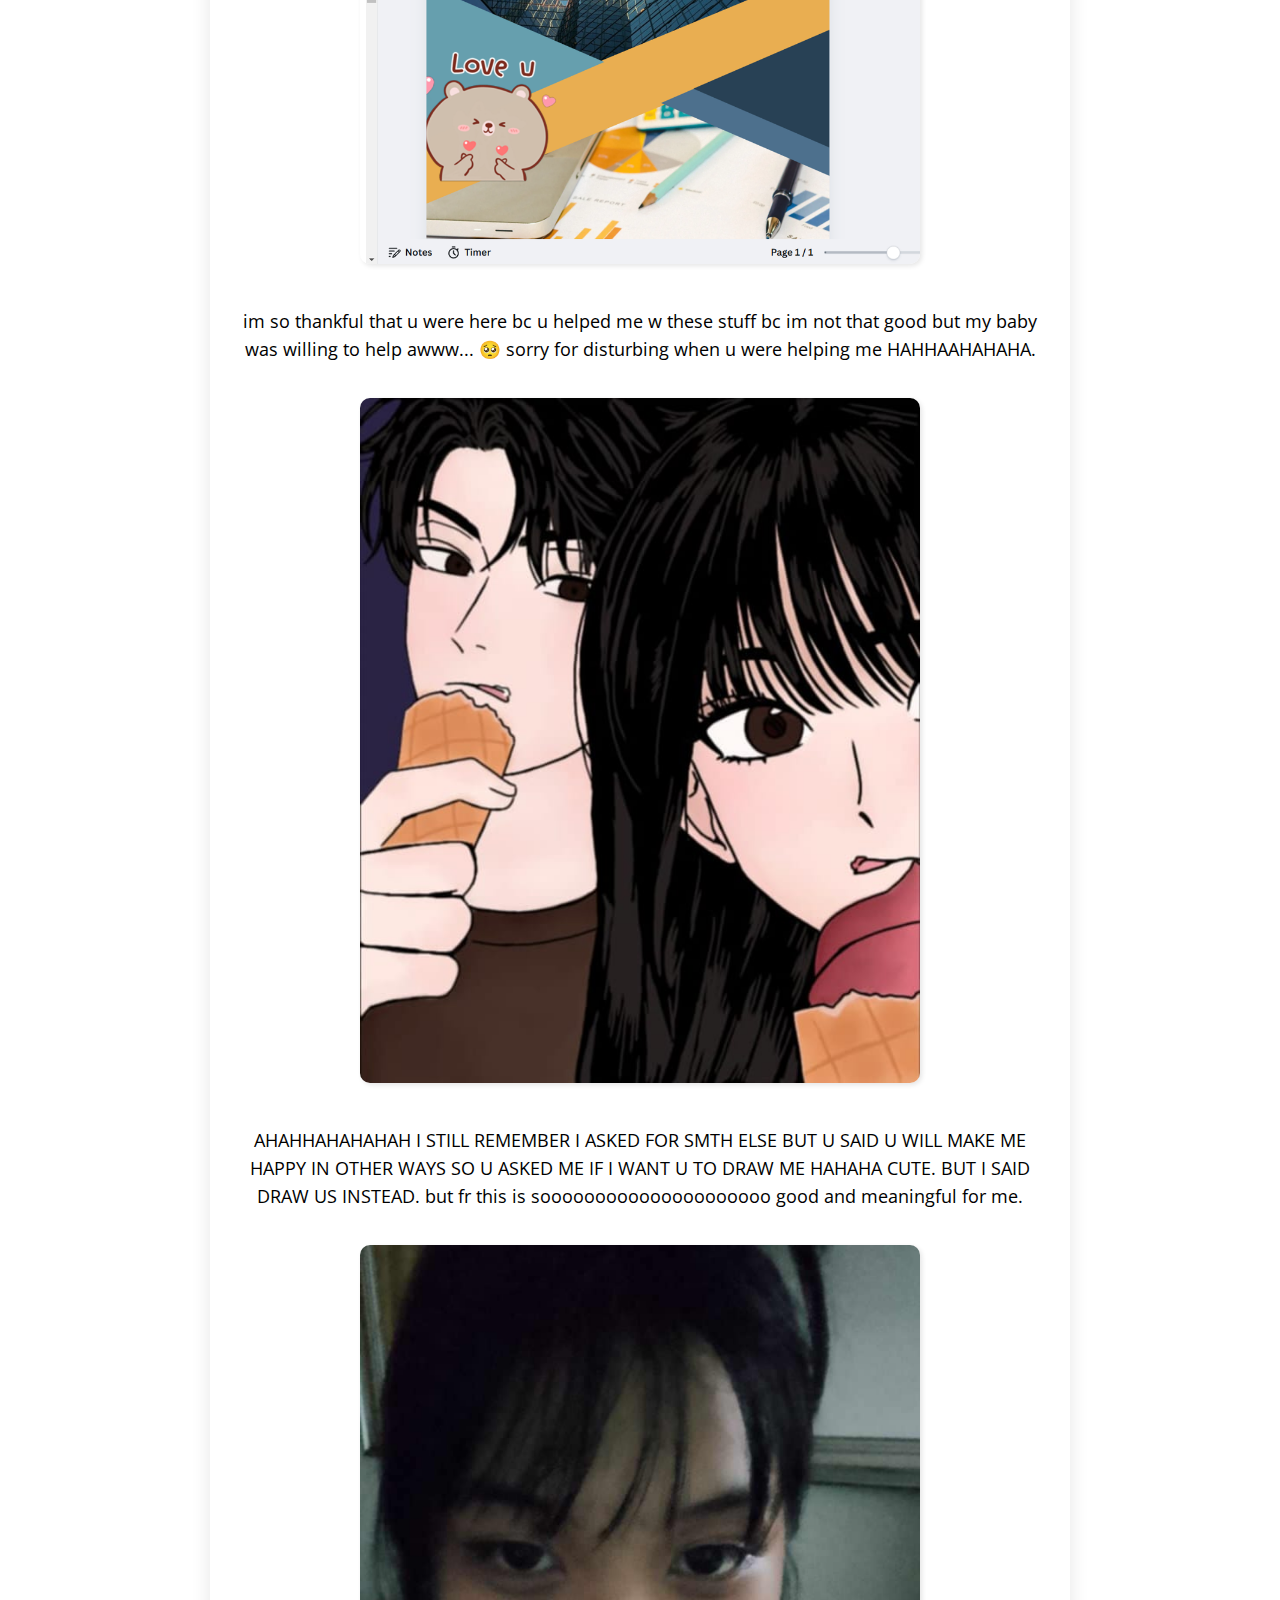
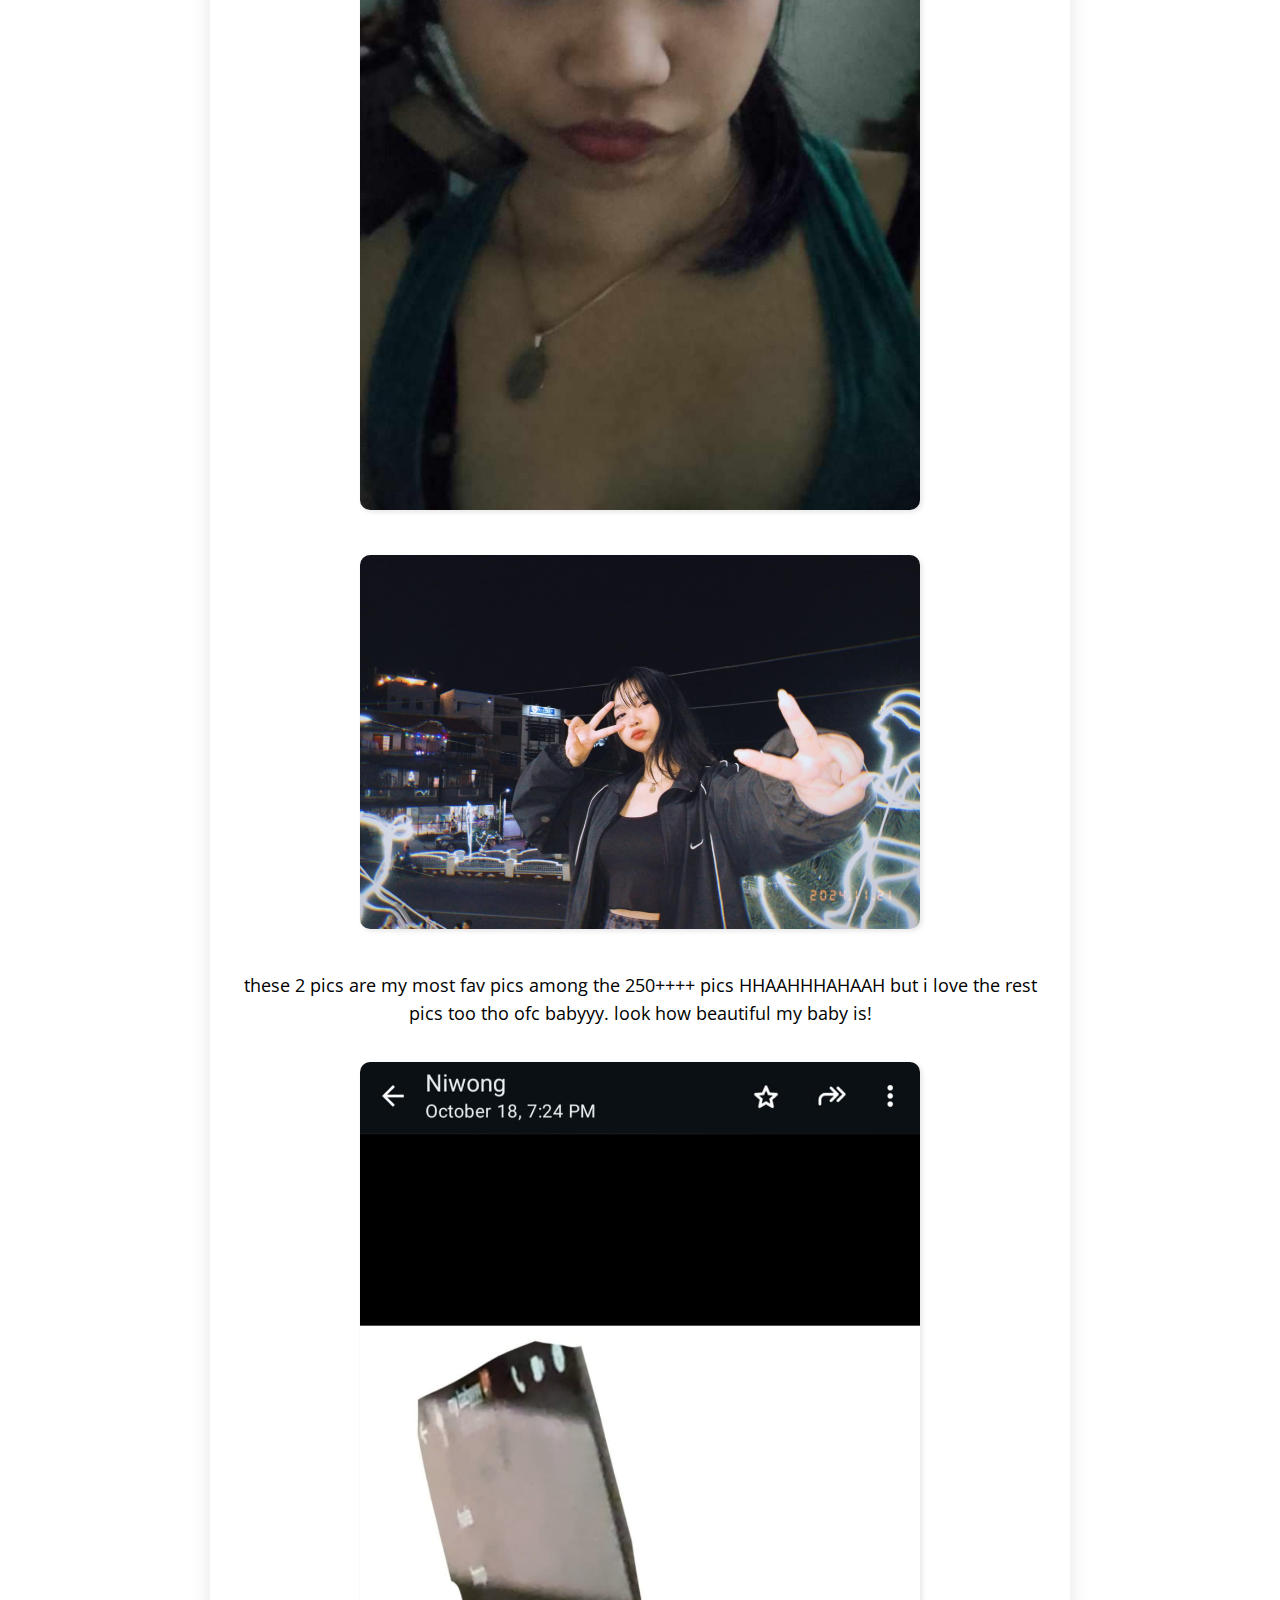
==== commit 714ea195: "final" ====
--- a/index.html
+++ b/index.html
@@ -168,7 +168,7 @@
           <img src="our pic.jpeg">
           <h3>hii babyyy,</h3>
           <p>first of all merry christmas to my prettiest cutest baby in my life ✨🎄
-            i hope this christmas will bring u much much joy and happiness!. im really grateful to end this year with u even tho i didnt start with u. ure my best gift this year :). here i want to write our stories that we made</p>
+            i hope this christmas will bring u much much joy and happiness!. thank u for entering my life hehe im really grateful to end this year with u even tho i didnt start with u. ure my best thing that ever happened to me:). here i want to write and tell our stories that we made together!!!!</p>
           <p>&nbsp;</p>
           <p>(i made this on december 16th 2024)</p>
           <h2>CHAPTER 1</h2>
